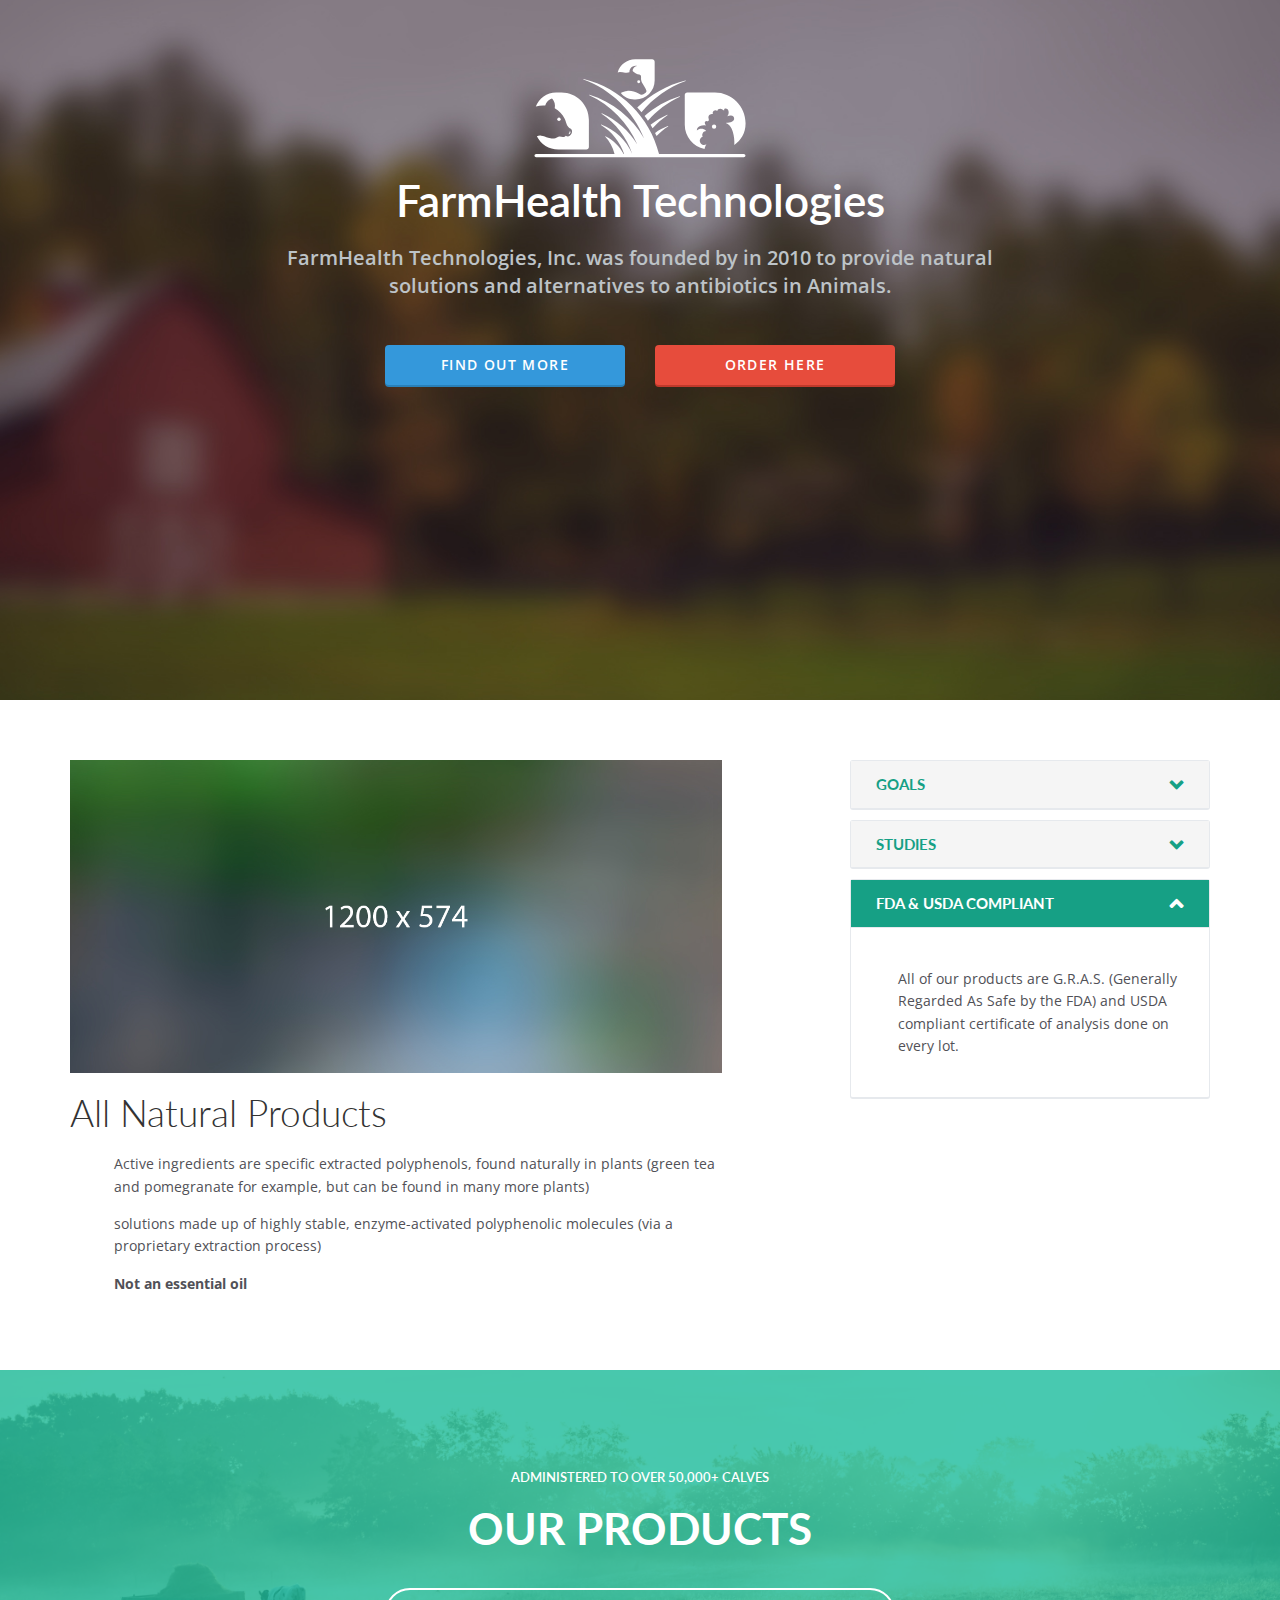
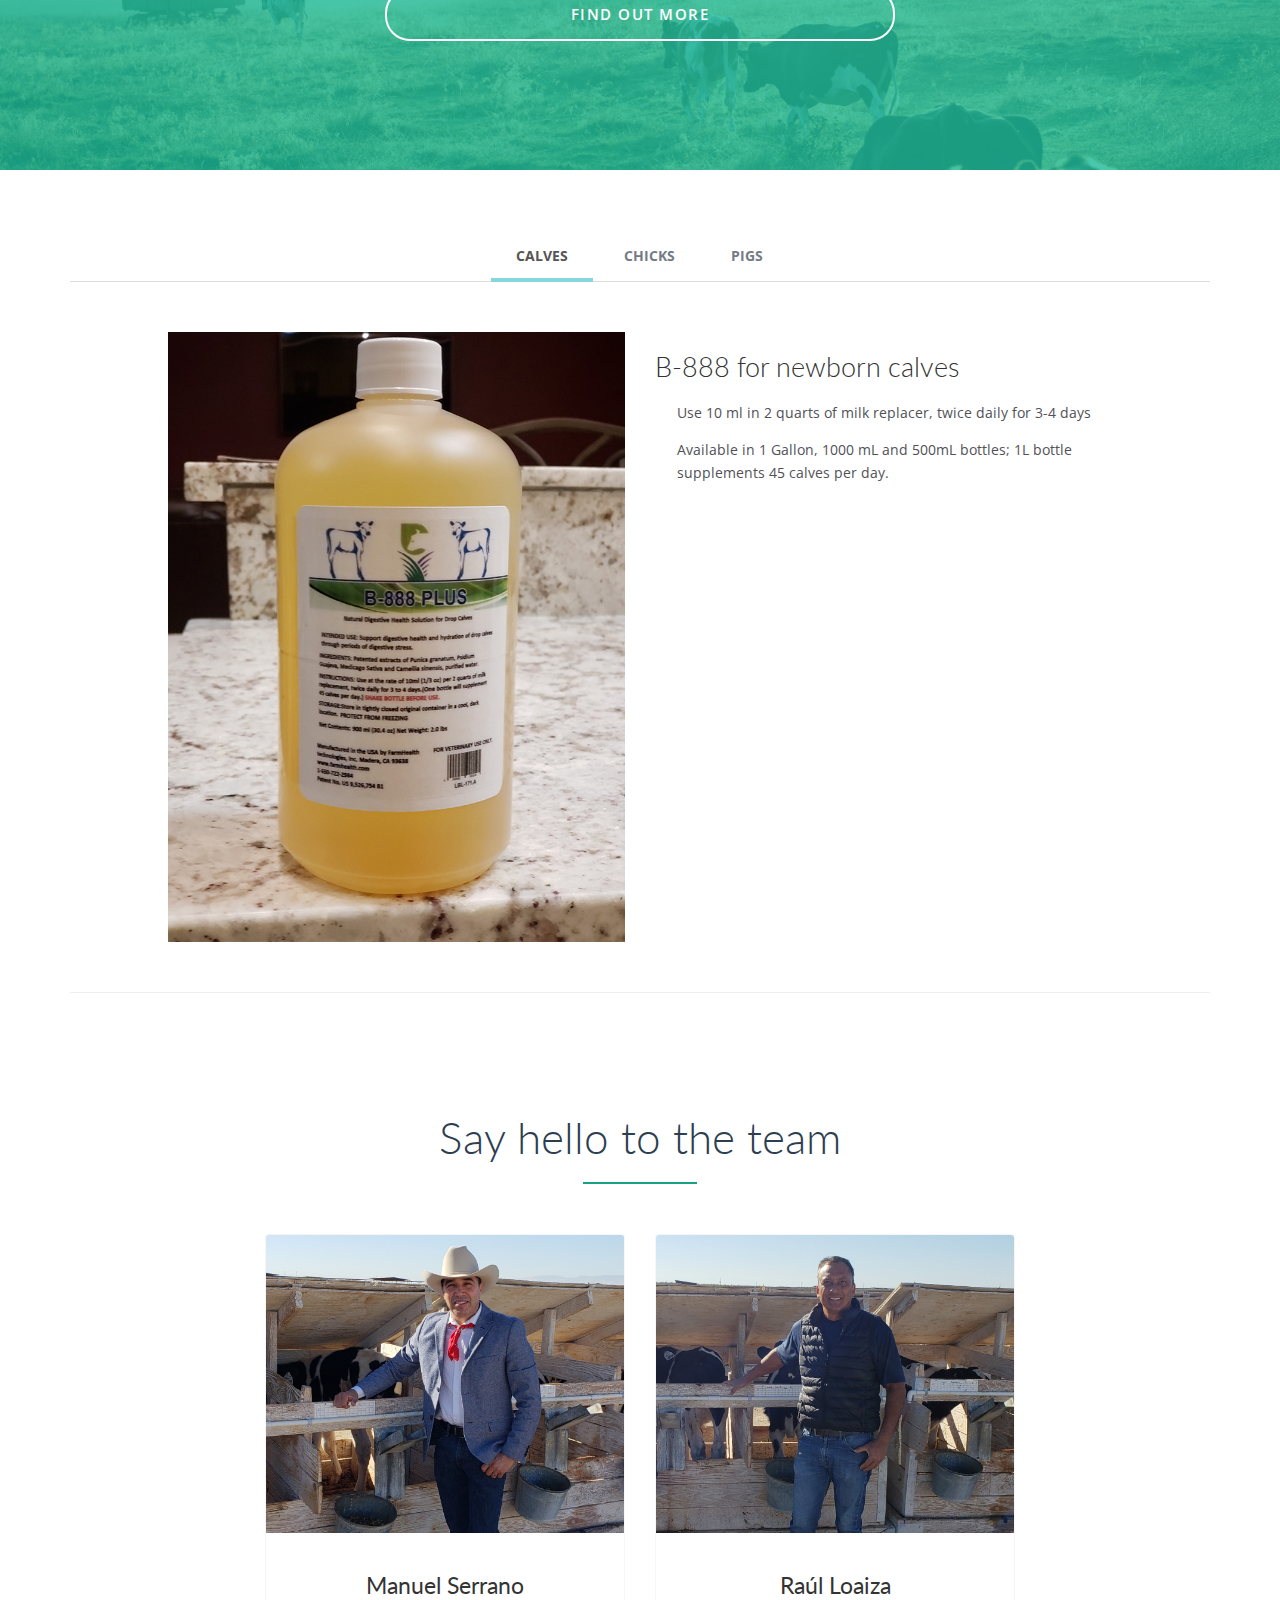
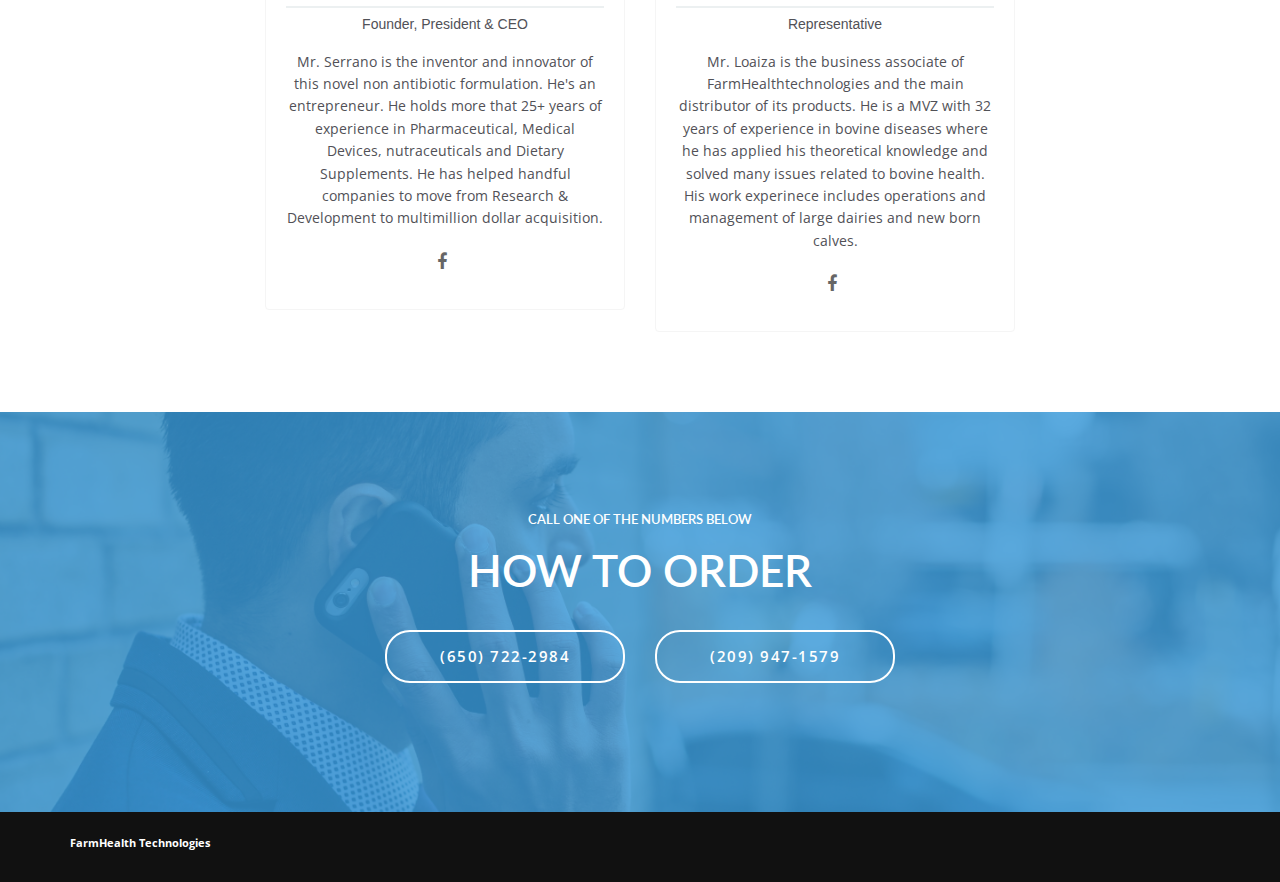
==== index.html @ fd17f6e8 "Website Upload" ====
<!DOCTYPE html>
<html lang="en" style="height:100%;" wp-site wp-site-is-master-page>
    <head>
        <meta charset="utf-8">
        <title>FarmHealth Technologies</title>
        <meta name="viewport" content="width=device-width, initial-scale=1.0">
        <meta name="keywords" content="pinegrow, blocks, bootstrap" />
        <meta name="description" content="My new website" />
        <link rel="shortcut icon" href="ico/favicon.png">
        <!-- Core CSS -->
        <link href="bootstrap/css/bootstrap.min.css" rel="stylesheet">
        <link href="css/font-awesome.min.css" rel="stylesheet">
        <link href="http://fonts.googleapis.com/css?family=Open+Sans:300italic,400italic,600italic,700italic,400,300,600,700" rel="stylesheet">
        <link href="http://fonts.googleapis.com/css?family=Lato:300,400,700,300italic,400italic,700italic" rel="stylesheet">
        <!-- Style Library -->
        <link href="css/style-library-1.css" rel="stylesheet">
        <link href="css/plugins.css" rel="stylesheet">
        <link href="css/blocks.css" rel="stylesheet">
        <link href="css/custom.css" rel="stylesheet">
        <!-- HTML5 shim, for IE6-8 support of HTML5 elements. All other JS at the end of file. -->
        <!--[if lt IE 9]>
      <script src="js/html5shiv.js"></script>
      <script src="js/respond.min.js"></script>
    <![endif]-->
    </head>
    <body data-spy="scroll" data-target="nav">
        <header id="header-3" class="soft-scroll header-3" wp-cz-section="blocks_header_3" wp-cz-section-title="Header 3">
            <!-- /.nav -->
            <section class="hero" wp-cz-control="blocks_header_3_bck" wp-cz-control-type="media" wp-cz-control-mime-type="image" wp-cz-control-section="blocks_header_3" wp-attachment-bck wp-attachment-bck-theme-mod="blocks_header_3_bck" wp-attachment-bck-size="large" wp-cz-control-label="Background image">
                <div class="container">
                    <div class="brand">
</div>
                    <div class="navicon">
                        <a id="nav-toggle" class="nav-slide-btn" href="#"></a>
                        <img src="images/brand/logo.svg" class="brand-img img-responsive" wp-attachment-image="" wp-attachment-image-theme-mod="blocks_header_3_logo" wp-attachment-image-size="large" wp-cz-control="blocks_header_3_logo" wp-cz-control-label="Logo" wp-cz-control-type="media" wp-cz-control-mime-type="image" wp-cz-control-section="blocks_header_3">
                    </div>
                    <div class="col-md-8 col-md-offset-2 text-center">
                        <div class="editContent">
                            <h1 wp-cz-control="blocks_header_3_title" wp-cz-control-label="Title" wp-cz-control-section="blocks_header_3" wp-cz-theme-mod="blocks_header_3_title">FarmHealth Technologies</h1>
                        </div>
                        <div class="editContent">
                            <p class="lead silver" wp-cz-control="blocks_header_3_text" wp-cz-control-label="Text" wp-cz-control-type="textarea" wp-cz-control-section="blocks_header_3" wp-cz-theme-mod="blocks_header_3_text">FarmHealth Technologies, Inc. was founded by in 2010 to provide natural solutions and alternatives to antibiotics in Animals.</p>
                        </div>
                    </div>
                    <div class="col-md-6 col-md-offset-3 text-center">
                        <div class="col-md-6">
                            <a href="#science" class="btn btn-info btn-block" wp-cz-control="blocks_header_3_button1_label" wp-cz-control-label="Button 1 Label" wp-cz-control-default="Find out more" wp-cz-control-section="blocks_header_3" wp-cz-theme-mod="blocks_header_3_button1_label" wp-cz-control-2="blocks_header_3_button1_url" wp-cz-control-label-2="Button 1 Link" wp-cz-control-section-2="blocks_header_3" wp-cz-theme-mod-attr="blocks_header_3_button1_url" wp-cz-theme-mod-attr-set-attr="href" wp-cz-theme-mod-attr-set="href">Find out more</a>
                        </div>
                        <div class="col-md-6">
                            <a href="#order" class="btn btn-danger btn-block" wp-cz-control="blocks_header_3_button2_label" wp-cz-control-label="Button 2 Label" wp-cz-control-default="Buy here" wp-cz-control-section="blocks_header_3" wp-cz-theme-mod="blocks_header_3_button2_label" wp-cz-control-2="blocks_header_3_button2_url" wp-cz-control-label-2="Button 2 Link" wp-cz-control-section-2="blocks_header_3" wp-cz-theme-mod-attr="blocks_header_3_button2_url" wp-cz-theme-mod-attr-set-attr="href" wp-cz-theme-mod-attr-set="href">order here</a>
                        </div>
                    </div>
                </div>
            </section>
        </header>
        <section id="science" class="content-block content-3-4" wp-cz-section="blocks_content_3_4" wp-cz-section-title="Content 3-4" wp-cz-control="blocks_content_3_4_source" wp-cz-control-label="Content source" wp-cz-control-type="custom" wp-cz-control-type-custom="WP_BlocksContentDropdown_Customize_Control" wp-cz-control-section="blocks_content_3_4">
            <div class="container">
                <div class="row">
                    <div class="col-md-7">
                        <img class="img-responsive" src="images/1200x574.jpg" wp-cz-control="blocks_content_3_4_image" wp-cz-control-label="Image" wp-cz-control-type="media" wp-cz-control-mime-type="image" wp-cz-control-section="blocks_content_3_4" wp-attachment-image="" wp-attachment-image-theme-mod="blocks_content_3_4_image">
                        <h2 wp-cz-control="blocks_content_3_4_title" wp-cz-control-label="Title" wp-cz-control-section="blocks_content_3_4" wp-cz-theme-mod="blocks_content_3_4_title">All Natural Products</h2>
                        <p wp-cz-control="blocks_content_3_4_text" wp-cz-control-label="Text" wp-cz-control-section="blocks_content_3_4" wp-cz-theme-mod="blocks_content_3_4_text"><ul>
                                <li>
                                    <p><ul>
                                            <li>
                                                <p>Active ingredients are specific extracted polyphenols, found naturally in plants (green tea and pomegranate for example, but can be found in many more plants)</p>
                                            </li>
                                            <li>
                                                <p>solutions made up of highly stable, enzyme-activated polyphenolic molecules (via a proprietary extraction process)</p>
                                            </li>
                                            <li>
                                                <p><b>Not an essential oil</b></p>
                                            </li>
                                        </ul></p>
                                </li>
                            </ul></p>
                    </div>
                    <div class="col-md-4 col-md-offset-1">
                        <div class="panel-group" wp-loop="blocks" wp-loop-post_parent="get_theme_mod('blocks_content_3_4_source')" wp-loop-post-type-custom="blocks_content" wp-loop-post-status="publish" wp-loop-nopaging="true" wp-loop-order="ASC" wp-loop-orderby="menu_order" wp-loop-show-items="9999">
                            <div class="panel panel-default" wp-loop-item="">
                                <div class="panel-heading">
                                    <h4 class="panel-title"><a class="panel-toggle collapsed" data-toggle="collapse" data-parent=".panel-group" href="#content1" wp-call-function="'#panel-'.get_the_ID()" wp-call-function-echo="true" wp-call-function-set="attr" wp-call-function-set-attr="href" wp-call-function-2="if($blocks_item_number > 1) echo 'collapsed';" wp-call-function-2-set="attr" wp-call-function-2-set-attr="class" wp-call-function-2-set-attr-append="true"><span wp-the-title="">GOALS</span></a></h4>
                                </div>
                                <!-- /.panel-heading -->
                                <div id="content1" class="panel-collapse collapse" wp-the-id="panel" wp-call-function="if($blocks_item_number == 1) echo 'in';" wp-call-function-set="attr" wp-call-function-set-attr="class" wp-call-function-set-attr-append="true" wp-remove-class="in" style="height: 0px;">
                                    <div class="panel-body">
                                        <p wp-the-content="">One of the goals was a way to address water-borne disease and diarrhea, one of the largest  unmet health needs in the developing world.</p>
                                    </div>
                                    <!-- /.panel-body -->
                                </div>
                                <!-- /.content -->
                            </div>
                            <div class="panel panel-default" wp-loop-skip="">
                                <div class="panel-heading">
                                    <h4 class="panel-title"><a class="panel-toggle collapsed" data-toggle="collapse" data-parent=".panel-group" href="#content2"><span>STUDIES</span></a></h4>
                                </div>
                                <!-- /.panel-heading -->
                                <div id="content2" class="panel-collapse collapse" style="height: 0px;">
                                    <div class="panel-body">
                                        <p>Pre-clinical animal observations  showed  improved weight gain and dramatic reduction in diarrhea mortalities in commercial pig and calves farms. This led to the company’s first products; antibiotic alternatives for the commercial livestock market.</p>
                                    </div>
                                    <!-- /.panel-body -->
                                </div>
                                <!-- /.content -->
                            </div>
                            <div class="panel panel-default" wp-loop-skip="">
                                <div class="panel-heading">
                                    <h4 class="panel-title"><a class="panel-toggle" data-toggle="collapse" data-parent=".panel-group" href="#content3"><span>FDA &amp; USDA Compliant</span></a></h4>
                                </div>
                                <!-- /.panel-heading -->
                                <div id="content3" class="panel-collapse in" style="height: auto;">
                                    <div class="panel-body">
                                        <ul>
                                            <li>
                                                <p>All of our products are G.R.A.S. (Generally Regarded As Safe by the FDA) and USDA compliant certificate of analysis done on every lot.</p>
                                            </li>
                                        </ul>
                                    </div>
                                    <!-- /.panel-body -->
                                </div>
                                <!-- /.content -->
                            </div>
                        </div>
                        <!-- /.accordion -->
                    </div>
                    <!-- /.column -->
                </div>
                <!-- /.row -->
            </div>
            <!-- /.container -->
        </section>
        <section id="our_products" class="content-block-nopad content-3-1" wp-cz-section="blocks_content_3_1" wp-cz-section-title="Content 3-1" wp-cz-control="blocks_content_3_1_bck" wp-cz-control-label="Background_image" wp-cz-control-type="media" wp-cz-control-mime-type="image" wp-cz-control-section="blocks_content_3_1" wp-attachment-bck wp-attachment-bck-theme-mod="blocks_content_3_1_bck">
            <div class="overlay overlay-aqua">
                <div class="container text-center">
                    <h2 wp-cz-control="blocks_content_3_1_tagline" wp-cz-control-label="Tagline" wp-cz-control-type="textarea" wp-cz-control-section="blocks_content_3_1" wp-cz-theme-mod="blocks_content_3_1_tagline">administered to over 50,000+ calves</h2>
                    <h1 wp-cz-control="blocks_content_3_1_title" wp-cz-control-label="Title" wp-cz-control-section="blocks_content_3_1" wp-cz-control-type="textarea" wp-cz-theme-mod="blocks_content_3_1_title"><b>OUR PRODUCTS</b></h1>
                    <div class="col-md-6 col-md-offset-3 text-center">
                        <div class="col-md-12">
                            <a href="#products" class="btn btn-block btn-outline btn-outline-lg outline-light" wp-cz-control="blocks_content_3_1_button2_label" wp-cz-control-label="Button 2 Label" wp-cz-control-section="blocks_content_3_1" wp-cz-theme-mod="blocks_content_3_1_button2_label" wp-cz-control-2="blocks_content_3_1_button2_link" wp-cz-control-label-2="Button 2 Link" wp-cz-control-section-2="blocks_content_3_1" wp-cz-theme-mod-attr="blocks_content_3_1_button2_link" wp-cz-theme-mod-attr-set-attr="href">Find out more</a>
                        </div>
                    </div>
                </div>
                <!-- /.container -->
            </div>
        </section>
        <section class="content-block content-1-8" wp-cz-section="blocks_content_1_8" wp-cz-section-title="Content 1-8" wp-cz-control="blocks_content_1_8_source" wp-cz-control-label="Content source" wp-cz-control-type="custom" wp-cz-control-type-custom="WP_BlocksContentDropdown_Customize_Control" wp-cz-control-section="blocks_content_1_8" id="products">
            <div class="container">
                <ul class="nav nav-tabs text-center" role="tablist" id="myTab">
                    <li class="active" wp-loop="tabs" wp-loop-show-empty-text="false" wp-loop-first-classes="active" wp-loop-post_parent="get_theme_mod('blocks_content_1_8_source')" wp-loop-post-type-custom="blocks_content" wp-loop-post-status="publish" wp-loop-nopaging="true" wp-loop-order="ASC" wp-loop-orderby="menu_order">
                        <a href="#tab1" role="tab" data-toggle="tab">CALVES</a>
                    </li>
                    <li wp-loop-skip="">
                        <a href="#tab2" role="tab" data-toggle="tab">CHICKS</a>
                    </li>
                    <li wp-loop-skip="">
                        <a href="#tab3" role="tab" data-toggle="tab">PIGS</a>
                    </li>
                </ul>

                <div class="tab-content">
                    <div class="tab-pane fade in active" id="tab1" wp-loop="tabs" wp-loop-show-empty-text="false" wp-loop-first-classes="in active" wp-loop-post_parent="get_theme_mod('blocks_content_1_8_source')" wp-loop-post-type-custom="blocks_content" wp-loop-post-status="publish" wp-loop-nopaging="true" wp-call-function="'tab_'.$tabs_item_number" wp-call-function-echo="true" wp-call-function-set="attr" wp-call-function-set-attr="id" wp-loop-order="ASC" wp-loop-orderby="menu_order">
                        <div class="row">
                            <div class="col-md-5 col-md-offset-1 col-sm-6">
                                <img class="img-responsive" src="images/b-888.jpg" wp-the-post-thumbnail="large">
                            </div>
                            <!-- /.col -->
                            <div class="col-md-5 col-sm-6">
                                <h3 wp-the-title="">B-888 for newborn calves</h3>
                                <p wp-the-content=""></p>
                                <ul>
                                    <li>
                                        <p>Use 10 ml in 2 quarts of milk replacer, twice daily for 3-4 days</p>
                                    </li>
                                    <li>
                                        <p>Available in 1 Gallon, 1000 mL and 500mL bottles; 1L bottle supplements 45 calves per day.</p>
                                    </li>
                                </ul>
                                <p></p>
                            </div>
                            <!-- /.col -->
                        </div>
                        <!-- /.row -->
                    </div>
                    <!-- /#tab1 -->
                    <div class="tab-pane fade" id="tab2" wp-loop-skip="">
                      <div class="row">
                          <div class="col-md-5 col-md-offset-1 col-sm-6">
                              <img class="img-responsive" src="images/c-333.jpg" wp-the-post-thumbnail="large">
                          </div>
                          <!-- /.col -->
                          <div class="col-md-5 col-sm-6">
                              <h3 wp-the-title="">C-333 for Chicks</h3>
                              <p wp-the-content=""></p>
                              <ul>
                                  <li>
                                      <p>Instruction's go here</p>
                                  </li>
                                  <li>
                                      <p>Avaliability here</p>
                                  </li>
                              </ul>
                              <p></p>
                          </div>
                          <!-- /.col -->
                      </div>
                        <!-- /.row -->
                    </div>
                    <!-- /#tab2 -->
                    <div class="tab-pane fade" id="tab3" wp-loop-skip="">
                      <div class="row">
                          <div class="col-md-5 col-md-offset-1 col-sm-6">
                                <img class="img-responsive" src="images/g-2000.jpg" wp-the-post-thumbnail="large">
                          </div>
                          <!-- /.col -->
                          <div class="col-md-5 col-sm-6">
                              <h3 wp-the-title="">G-2000 for piglets</h3>
                              <p wp-the-content=""></p>
                              <ul>
                                  <li>
                                      <p>Instructions for use.</p>
                                  </li>
                                  <li>
                                      <p>Avaliability goes here.</p>
                                  </li>
                              </ul>
                              <p></p>
                          </div>
                          <!-- /.col -->
                      </div>
                        <!-- /.row -->
                    </div>
                    <!-- /#tab3 -->
                </div>

                <!-- /.tab-content -->
            </div>
            <!-- /.container -->
        </section>
        <section class="content-block team-1 team-1-1" wp-cz-section="blocks_team_1_1" wp-cz-section-title="Team 1-1" wp-cz-control="blocks_team_1_1_source" wp-cz-control-label="Content source" wp-cz-control-type="custom" wp-cz-control-type-custom="WP_BlocksContentDropdown_Customize_Control" wp-cz-control-section="blocks_team_1_1">
            <div class="container">
                <div class="underlined-title">
                    <h1 wp-cz-control="blocks_team_1_1_title" wp-cz-control-label="Title" wp-cz-control-section="blocks_team_1_1" wp-cz-theme-mod="blocks_team_1_1_title" wp-cz-control-type="textarea">Say hello to the team</h1>
                    <hr>
                </div>
                <div class="row text-center">
                    <!-- /.team-member-wrap -->
                    <div class="team-member-wrap col-md-2 col-sm-2" wp-loop-skip> </div>
                    <div class="team-member-wrap col-md-4 col-sm-4" wp-loop-skip>
                        <div class="team-member">
                            <img src="images/c302b83f-4481-4156-8cf1-1273458cc56f.jpg" class="img-responsive" alt="Member Image">
                            <div class="team-details">
                                <h4 class="member-name">Manuel Serrano</h4>
                                <p class="position">Founder, President &amp; CEO</p>
                                <p>Mr. Serrano is the inventor and  innovator of this novel non antibiotic formulation. He's an entrepreneur. He holds more that 25+ years of experience in Pharmaceutical, Medical Devices, nutraceuticals and Dietary Supplements. He has helped handful companies to move from Research &amp; Development to multimillion  dollar acquisition.</p>
                                <ul class="social social-dark">
                                    <li>
                                        <a href="#"><i class="fa fa-2x fa-facebook"></i></a>
                                    </li>
                                </ul>
                                <!-- /.social -->
                            </div>
                        </div>
                    </div>
                    <div class="team-member-wrap col-md-4 col-sm-4" wp-loop-skip>
                        <div class="team-member">
                            <img src="images/de84aa4f-8a27-470a-b9fb-d68ac1866373.jpg" class="img-responsive" alt="Member Image">
                            <div class="team-details">
                                <h4 class="member-name">Raúl Loaiza</h4>
                                <p class="position">Representative</p>
                                <p>Mr.  Loaiza is the business associate of FarmHealthtechnologies and the main distributor of its products. He is a MVZ with 32 years of experience in bovine diseases where he has applied his theoretical knowledge and solved many issues related to bovine health. His work experinece includes operations and management of large dairies and new born calves.</p>
                                <ul class="social social-dark">
                                    <li>
                                        <a href="#"><i class="fa fa-2x fa-facebook"></i></a>
                                    </li>
                                </ul>
                                <!-- /.social -->
                            </div>
                        </div>
                    </div>
                    <div class="team-member-wrap col-md-2 col-sm-2" wp-loop-skip> </div>
                </div>
                <!-- /.team-member-wrap -->
            </div>
            <!-- /.container -->
        </section>
        <section id="order" class="content-block-nopad content-3-3" wp-cz-section="blocks_content_3_3" wp-cz-section-title="Content 3-3" wp-cz-control="blocks_content_3_3_bck" wp-cz-control-label="Background image" wp-cz-control-type="media" wp-cz-control-mime-type="image" wp-cz-control-section="blocks_content_3_3" wp-attachment-bck wp-attachment-bck-theme-mod="blocks_content_3_3_bck">
            <div class="overlay overlay-blue">
                <div class="container text-center">
                    <h2 wp-cz-control="blocks_content_3_3_tagline" wp-cz-control-label="Tagline" wp-cz-control-type="textarea" wp-cz-control-section="blocks_content_3_3" wp-cz-theme-mod="blocks_content_3_3_tagline">call one of the numbers below</h2>
                    <h1 wp-cz-control="blocks_content_3_3_title" wp-cz-control-label="Title" wp-cz-control-section="blocks_content_3_3" wp-cz-control-type="textarea" wp-cz-theme-mod="blocks_content_3_3_title">how to order</h1>
                    <div class="col-md-6 col-md-offset-3 text-center">
                        <div class="col-md-6">
                            <a href="tel:+16507222984" class="btn btn-block btn-outline btn-outline-lg outline-light" wp-cz-control="blocks_content_3_3_button1_label" wp-cz-control-label="Button 1 Label" wp-cz-control-section="blocks_content_3_3" wp-cz-theme-mod="blocks_content_3_3_button1_label" wp-cz-control-2="blocks_content_3_3_button1_link" wp-cz-control-label-2="Button 1 Link" wp-cz-control-section-2="blocks_content_3_3" wp-cz-theme-mod-attr="blocks_content_3_3_button1_link" wp-cz-theme-mod-attr-set-attr="href">(650) 722-2984</a>
                        </div>
                        <div class="col-md-6">
                            <a href="tel:+12099471779" class="btn btn-block btn-outline btn-outline-lg outline-light" wp-cz-control="blocks_content_3_3_button2_label" wp-cz-control-label="Button 2 Label" wp-cz-control-section="blocks_content_3_3" wp-cz-theme-mod="blocks_content_3_3_button2_label" wp-cz-control-2="blocks_content_3_3_button2_link" wp-cz-control-label-2="Button 2 Link" wp-cz-control-section-2="blocks_content_3_3" wp-cz-theme-mod-attr="blocks_content_3_3_button2_link" wp-cz-theme-mod-attr-set-attr="href">(209) 947-1579</a>
                        </div>
                    </div>
                </div>
                <!-- /.container -->
            </div>
        </section>
        <div class="copyright-bar bg-black" wp-cz-section="blocks_copyright_1" wp-cz-section-title="Copyright 1" id="footer">
            <div class="container">
                <p class="pull-left small" wp-cz-control="blocks_copyright_1_text_left" wp-cz-control-label="Left Text" wp-cz-control-type="textarea" wp-cz-control-section="blocks_copyright_1" wp-cz-theme-mod="blocks_copyright_1_text_left" wp-cz-theme-mod-check="true">FarmHealth Technologies</p>
            </div>
        </div>
        <script type="text/javascript" src="js/jquery-1.11.1.min.js"></script>
        <script type="text/javascript" src="js/bootstrap.min.js"></script>
        <script type="text/javascript" src="js/plugins.js"></script>
        <script src="https://maps.google.com/maps/api/js?sensor=true"></script>
        <script type="text/javascript" src="js/bskit-scripts.js"></script>
    </body>
</html>
---- css/style-library-1.css ----
/*
Template Name: Bootstrap Starter Kit - Style Library 1
Description: Business Startup & Prototyping HTML Framework
Author: Theme Spirit
Author URI: http://www.creativemarket.com/theme_spirit

Version: 1.0

*/
/*	PATTERN LIBRARY STYLES
/*----------------------------------------------------*/
body {
    font-family: "Open Sans", Helvetica, Arial, sans-serif;
    color: #333333;
    background: #ffffff;
    overflow-x: hidden;

    /*text-rendering: optimizeLegibility;*/
    -webkit-font-smoothing: antialiased;
    -moz-osx-font-smoothing: grayscale;
}

/* BACKGROUND COLORS */
.bg-transparent {
    background-color: transparent !important;
}

.bg-black {
    background-color: #111111 !important;
}

.bg-white {
    background-color: #FFFFFF !important;
}

.bg-offwhite {
    background-color: #F5F5F5 !important;
}

.bg-clouds {
    background-color: #ECF0F1 !important;
}

.bg-silver {
    background-color: #BDC3C7 !important;
}

.bg-concrete {
    background-color: #95A5A6 !important;
}

.bg-asbestos {
    background-color: #7F8C8d !important;
}

.bg-tan {
    background-color: #D1DBBD !important;
}

.bg-pewter {
    background-color: #91AA9D !important;
}

.bg-moonlight {
    background-color: #3E606F !important;
}

.bg-deepocean {
    background-color: #193441 !important;
}

.bg-turquoise {
    background-color: #1ABC9C !important;
}

.bg-aqua {
    background-color: #16A085 !important;
}

.bg-sunflower {
    background-color: #F1C40F !important;
}

.bg-orange {
    background-color: #F39C12 !important;
}

.bg-sienna {
    background-color: #BF4E19 !important;
}

.bg-milanored {
    background-color: #AC1C00 !important;
}

.bg-river {
    background-color: #3498DB !important;
}

.bg-marina {
    background-color: #2980B9 !important;
}

.bg-deco {
    background-color: #C9D787 !important;
}

.bg-crete {
    background-color: #7D8A2E !important;
}

.bg-guardsman {
    background-color: #D90000 !important;
}

.bg-pomegranate {
    background-color: #C0392B !important;
}

.bg-finn {
    background-color: #723147 !important;
}

.bg-tamarind {
    background-color: #31152B !important;
}

.bg-transparent-hover:hover {
    background-color: transparent !important;
}

.bg-black-hover:hover {
    background-color: #111111 !important;
}

.bg-white-hover:hover {
    background-color: #FFFFFF !important;
}

.bg-offwhite-hover:hover {
    background-color: #F5F5F5 !important;
}

.bg-clouds-hover:hover {
    background-color: #ECF0F1 !important;
}

.bg-silver-hover:hover {
    background-color: #BDC3C7 !important;
}

.bg-concrete-hover:hover {
    background-color: #95A5A6 !important;
}

.bg-asbestos-hover:hover {
    background-color: #7F8C8d !important;
}

.bg-tan-hover:hover {
    background-color: #D1DBBD !important;
}

.bg-pewter-hover:hover {
    background-color: #91AA9D !important;
}

.bg-moonlight-hover:hover {
    background-color: #3E606F !important;
}

.bg-deepocean-hover:hover {
    background-color: #193441 !important;
}

.bg-turquoise-hover:hover {
    background-color: #1ABC9C !important;
}

.bg-aqua-hover:hover {
    background-color: #16A085 !important;
}

.bg-sunflower-hover:hover {
    background-color: #F1C40F !important;
}

.bg-orange-hover:hover {
    background-color: #F39C12 !important;
}

.bg-sienna-hover:hover {
    background-color: #BF4E19 !important;
}

.bg-milanored-hover:hover {
    background-color: #AC1C00 !important;
}

.bg-river-hover:hover {
    background-color: #3498DB !important;
}

.bg-marina-hover:hover {
    background-color: #2980B9 !important;
}

.bg-deco-hover:hover {
    background-color: #C9D787 !important;
}

.bg-crete-hover:hover {
    background-color: #7D8A2E !important;
}

.bg-guardsman-hover:hover {
    background-color: #D90000 !important;
}

.bg-pomegranate-hover:hover {
    background-color: #C0392B !important;
}

.bg-finn-hover:hover {
    background-color: #723147 !important;
}

.bg-tamarind-hover:hover {
    background-color: #31152B !important;
}

/* BG COVER - MTCH */
.bg-image-cover {
    background-repeat: no-repeat;
    background-size: cover;
    background-position: center center;
}

/* COLORS - MTCH added !important */
.black {
    color: #111111 !important;
}

.white {
    color: #FFFFFF !important;
}

.offwhite {
    color: #F5F5F5 !important;
}

.clouds {
    color: #ECF0F1 !important;
}

.silver {
    color: #BDC3C7 !important;
}

.concrete {
    color: #95A5A6 !important;
}

.asbestos {
    color: #7F8C8d !important;
}

.tan {
    color: #D1DBBD !important;
}

.pewter {
    color: #91AA9D !important;
}

.moonlight {
    color: #3E606F !important;
}

.deepocean {
    color: #193441 !important;
}

.turquoise {
    color: #1ABC9C !important;
}

.aqua {
    color: #16A085 !important;
}

.sunflower {
    color: #F1C40F !important;
}

.orange {
    color: #F39C12 !important;
}

.sienna {
    color: #BF4E19 !important;
}

.milanored {
    color: #AC1C00 !important;
}

.river {
    color: #3498DB !important;
}

.marina {
    color: #2980B9 !important;
}

.deco {
    color: #C9D787 !important;
}

.crete {
    color: #7D8A2E !important;
}

.guardsman {
    color: #D90000 !important;
}

.pomegranate {
    color: #C0392B !important;
}

.finn {
    color: #723147 !important;
}

.tamarind {
    color: #31152B !important;
}

.black-hover:hover {
    color: #111111 !important;
}

.white-hover:hover {
    color: #FFFFFF !important;
}

.offwhite-hover:hover {
    color: #F5F5F5 !important;
}

.clouds-hover:hover {
    color: #ECF0F1 !important;
}

.silver-hover:hover {
    color: #BDC3C7 !important;
}

.concrete-hover:hover {
    color: #95A5A6 !important;
}

.asbestos-hover:hover {
    color: #7F8C8d !important;
}

.tan-hover:hover {
    color: #D1DBBD !important;
}

.pewter-hover:hover {
    color: #91AA9D !important;
}

.moonlight-hover:hover {
    color: #3E606F !important;
}

.deepocean-hover:hover {
    color: #193441 !important;
}

.turquoise-hover:hover {
    color: #1ABC9C !important;
}

.aqua-hover:hover {
    color: #16A085 !important;
}

.sunflower-hover:hover {
    color: #F1C40F !important;
}

.orange-hover:hover {
    color: #F39C12 !important;
}

.sienna-hover:hover {
    color: #BF4E19 !important;
}

.milanored-hover:hover {
    color: #AC1C00 !important;
}

.river-hover:hover {
    color: #3498DB !important;
}

.marina-hover:hover {
    color: #2980B9 !important;
}

.deco-hover:hover {
    color: #C9D787 !important;
}

.crete-hover:hover {
    color: #7D8A2E !important;
}

.guardsman-hover:hover {
    color: #D90000 !important;
}

.pomegranate-hover:hover {
    color: #C0392B !important;
}

.finn-hover:hover {
    color: #723147 !important;
}

.tamarind-hover:hover {
    color: #31152B !important;
}

.no-shadow {
    box-shadow: none !important;
    -moz-box-shadow: none !important;
    -webkit-box-shadow: none !important;
    -ms-box-shadow: none !important;
}

/* PADDING, MARGIN & ALIGNMENT */
.pad0 {
    padding-top: 0px !important;
}

.pad5 {
    padding-top: 5px !important;
}

.pad10 {
    padding-top: 10px !important;
}

.pad15 {
    padding-top: 15px !important;
}

.pad20 {
    padding-top: 20px !important;
}

.pad25 {
    padding-top: 25px !important;
}

.pad30 {
    padding-top: 30px !important;
}

.pad45 {
    padding-top: 45px !important;
}

.pad60 {
    padding-top: 60px !important;
}

.pad90 {
    padding-top: 90px !important;
}

.pad-bottom0 {
    padding-bottom: 0px !important;
}

.pad-bottom5 {
    padding-bottom: 5px !important;
}

.pad-bottom10 {
    padding-bottom: 10px !important;
}

.pad-bottom15 {
    padding-bottom: 15px !important;
}

.pad-bottom20 {
    padding-bottom: 20px !important;
}

.pad-bottom25 {
    padding-bottom: 25px !important;
}

.pad-bottom30 {
    padding-bottom: 30px !important;
}

.pad-bottom45 {
    padding-bottom: 45px !important;
}

.pad-bottom60 {
    padding-bottom: 60px !important;
}

.pad-bottom90 {
    padding-bottom: 90px !important;
}

.margin-bottom0 {
    margin-bottom: 0px !important;
}

.margin-bottom5 {
    margin-bottom: 5px !important;
}

.margin-bottom10 {
    margin-bottom: 10px !important;
}

.margin-bottom15 {
    margin-bottom: 15px !important;
}

.margin-bottom20 {
    margin-bottom: 20px !important;
}

.margin-bottom25 {
    margin-bottom: 25px !important;
}

.margin-bottom30 {
    margin-bottom: 30px !important;
}

.margin-bottom45 {
    margin-bottom: 45px !important;
}

.margin-bottom60 {
    margin-bottom: 60px !important;
}

.margin-bottom90 {
    margin-bottom: 90px !important;
}

.margin-top0 {
    margin-top: 0px !important;
}

.margin-top5 {
    margin-top: 5px !important;
}

.margin-top10 {
    margin-top: 10px !important;
}

.margin-top15 {
    margin-top: 15px !important;
}

.margin-top20 {
    margin-top: 20px !important;
}

.margin-top25 {
    margin-top: 25px !important;
}

.margin-top30 {
    margin-top: 30px !important;
}

.margin-top45 {
    margin-top: 45px !important;
}

.margin-top60 {
    margin-top: 60px !important;
}

.margin-top90 {
    margin-top: 90px !important;
}

.min-height-100px {
    min-height: 100px !important;
}

.min-height-200px {
    min-height: 200px !important;
}

.min-height-300px {
    min-height: 300px !important;
}

.min-height-400px {
    min-height: 400px !important;
}

.min-height-500px {
    min-height: 500px !important;
}

.min-height-600px {
    min-height: 600px !important;
}

.min-height-700px {
    min-height: 700px !important;
}

.min-height-800px {
    min-height: 800px !important;
}

@media only screen and (max-width : 767px){
    .min-height-xs-100px {
        min-height: 100px !important;
    }

    .min-height-xs-200px {
        min-height: 200px !important;
    }

    .min-height-xs-300px {
        min-height: 300px !important;
    }

    .min-height-xs-400px {
        min-height: 400px !important;
    }

    .min-height-xs-500px {
        min-height: 500px !important;
    }

    .min-height-xs-600px {
        min-height: 600px !important;
    }

    .min-height-xs-700px {
        min-height: 700px !important;
    }

    .min-height-xs-800px {
        min-height: 800px !important;
    }
}

.marg-bottom5 {
    margin-bottom: 5px !important;
}

.marg-left5 {
    margin-left: 5px !important;
}

.marg-right5 {
    margin-right: 5px !important;
}

.but_marg {
    margin-left: 3px !important;
}

.v-center {
    display: inline-block;
    vertical-align: middle;
    float: none;
}

/** TYPOGRAPHY **/
h1,
h2,
h3,
h4,
h5,
h6,
.h1,
.h2,
.h3,
.h4,
.h5,
.h6 {
    font-family: 'Lato', Helvetica, Arial, sans-serif;
    line-height: 1.1;
}

h1 small,
h2 small,
h3 small,
h4 small,
h5 small,
h6 small,
.h1 small,
.h2 small,
.h3 small,
.h4 small,
.h5 small,
.h6 small {
    color: #e5e5e5;
}

h1,
h2,
h3 {
    margin-bottom: 20px;
    font-weight: 300;
}

h4,
h5,
h6 {
    margin-bottom: 15px;
    font-weight: 400;
}

h1,
.h1 {
    font-size: 44px;
}

h2,
.h2 {
    font-size: 37px;
}

h3,
.h3 {
    font-size: 27px;
}

h4,
.h4 {
    font-size: 23px;
}

h5,
.h5 {
    font-size: 18px;
}

h6,
.h6 {
    font-size: 16px;
}

p {
    /*font-family: "Open Sans", Helvetica, Arial, sans-serif;*/
    font-size: 14px;
    line-height: 1.6;
    margin: 15px 0;
    color: #515157;
}

.lead {
    margin-bottom: 30px;
    font-size: 20px;
    line-height: 1.4;
    font-weight: 300;
}

small,
.small {
    font-size: 80%;
    line-height: 2;
}

em {
    color: #ff6600;
}

/* LINKS */
a {
    color: #1abc9c;
}

a:hover {
    color: #16a085;
    text-decoration: none;
    -moz-transition: all 0.3s ease;
    -webkit-transition: all 0.3s ease;
    -o-transition: all 0.3s ease;
    transition: all 0.3s ease;
}

/* LISTS */
ol {
    position: relative;
    padding-left: 22px;
}

ul {
    list-style: none;
    position: relative;
    padding-left: 22px;
}

ul li,
ol li {
    /*font-family: "Open Sans", Helvetica, Arial, sans-serif;*/
    font-size: 14px;
    color: #515157;
    margin-bottom: 5px;
}

ul.circle li:before {
    font-family: 'fontawesome';
    content: '\f10c';
    font-size: 12px;
    color: #16a085;
    padding-top: 2px;
    margin-left: -20px;
    position: absolute;
}

/* TITLES */
.underlined-title {
    text-align: center;
    padding-bottom: 30px;
}

.underlined-title h1 {
    color: #2c3e50;
    margin: 0;
}

.underlined-title h2 {
    font-size: 20px;
    text-transform: uppercase;
    font-weight: 700;
    color: #95a5a6;
}

.underlined-title hr {
    width: 10%;
    border-width: 2px;
    border-color: #16a085;
}

/* IMAGES */
img {
}

/*===================================================================================*/
/*	BUTTONS
/*===================================================================================*/
.btn {
    color: #FFF;
    padding: 10px 20px;
    margin: 15px 0;

    /*font-family: "Open Sans", Helvetica, Arial, sans-serif;*/
    font-size: 14px;
    font-weight: 600;
    letter-spacing: 0.1em;
    text-shadow: none;
    border: none;
    text-transform: uppercase;
    border-radius: 4px;
    -webkit-border-radius: 4px;
    -moz-border-radius: 4px;
}

.modal-footer .btn+.btn {
    margin-bottom: 15px;
}

.btn-sm {
    padding: 7px 13px;
    font-size: 12px;
}

.btn-lg {
    padding: 16px 26px;
    font-size: 16px;
}

.btn-xl {
    padding: 18px 30px;
    font-size: 24px;
    -webkit-border-radius: 6px;
    border-radius: 6px;
}

h1 .btn,
h2 .btn,
h3 .btn,
h4 .btn,
p .btn {
    margin-left: 15px;
}

/* Button DISABLED */
.disabled a {
    cursor: not-allowed;
}

/* Button DEFAULT */
.btn.btn-default {
    background: #ecf0f1;
    box-shadow: 0 2px #bdc3c7;
    color: #999;
}

.btn.btn-default:hover {
    background: #bdc3c7;
}

/* Button PRIMARY */
.btn.btn-primary {
    background: #1abc9c;
    box-shadow: 0 2px #16a085;
}

.btn.btn-primary:hover {
    background: #16a085;
}

/* Button WARNING */
.btn.btn-warning {
    background: #f1c40f;
    box-shadow: 0 2px #f39c12;
}

.btn.btn-warning:hover {
    background: #f39c12;
}

/* Button DANGER */
.btn.btn-danger {
    background: #e74c3c;
    box-shadow: 0 2px #c0392b;
}

.btn.btn-danger:hover {
    background: #c0392b;
}

/* Button SUCCESS */
.btn.btn-success {
    background: #2ecc71;
    box-shadow: 0 2px #27ae60;
}

.btn.btn-success:hover {
    background: #27ae60;
}

/* Button DARK */
.btn.btn-dark {
    background: #34495e;
    box-shadow: 0 2px #2c3e50;
    color: #ffffff;
}

.btn.btn-dark:hover {
    background: #2c3e50;
}

/* Button INFO */
.btn.btn-info {
    background: #3498db;
    box-shadow: 0 2px #2980b9;
}

.btn.btn-info:hover {
    background: #2980b9;
}

/* Outline Buttons */
.btn-outline {
    color: #FFF;
    padding: 12px 20px;
    margin: 15px 0;

    /*font-family: "Open Sans", Helvetica, Arial, sans-serif;*/
    font-weight: 600;
    font-size: 14px;
    text-align: center;
    letter-spacing: 0.1em;
    text-shadow: none;
    border: none;
    text-transform: uppercase;
    border-radius: 25px;
    -webkit-border-radius: 25px;
    -moz-border-radius: 25px;
}

.btn-outline:hover {
    text-decoration: none;
    color: #ffffff;
}

.btn-outline-sm {
    padding: 5px 13px;
    font-size: 13px;
}

.btn-outline-lg {
    padding: 14px 26px;
    font-size: 15px;
}

.btn-outline-xl {
    padding: 18px 30px;
    font-size: 24px;
}

.btn-outline.outline-light,
.icon.outline-light {
    color: #ffffff;
    background: none;
    border: 2px solid #ffffff;
}

.btn-outline.outline-light:hover,
.icon.outline-light:hover {
    color: #2c3e50;
    background: #ffffff;
}

.btn-outline.outline-dark,
.icon.outline-dark {
    color: #2c3e50;
    background: none;
    border: 2px solid #2c3e50;
}

.btn-outline.outline-dark:hover,
.icon.outline-dark:hover {
    color: #ffffff;
    background: #2c3e50;
}

button:hover {
    text-decoration: none;
    -moz-transition: all 0.3s ease;
    -webkit-transition: all 0.3s ease;
    -o-transition: all 0.3s ease;
    transition: all 0.3s ease;
}

/*===================================================================================*/
/*	SOCIAL ICONS
/*===================================================================================*/
.social {
    padding: 0;
    margin: 0;
    list-style: none;
    position: relative;
    z-index: 100;
}

.social li {
    display: inline-block;
    margin-right: 6px;
}

.social li a {
    display: table;
    position: relative;
}

.social li a i {
    text-align: center;
    display: table-cell;
    vertical-align: middle;
    width: 34px;
    height: 34px;
    font-size: 18px;
    -webkit-transition: all 200ms ease-out;
    -moz-transition: all 200ms ease-out;
    -o-transition: all 200ms ease-out;
    transition: all 200ms ease-out;
}

.social-light li a i {
    color: #ffffff;
}

.social-dark li a i {
    color: #666666;
}

.social li a i:after {
    content: '';
    z-index: -1;
    position: absolute;
    width: 100%;
    height: 0;
    top: 0;
    left: 0;
    -webkit-transition: all 200ms ease-out;
    -moz-transition: all 200ms ease-out;
    -o-transition: all 200ms ease-out;
    transition: all 200ms ease-out;
}

.social li a:hover i {
    color: #f0f0f0;
}

.social li a:hover i:after {
    height: 100%;
}

.social a .fa-facebook:after {
    background: #3b5998;
}

.social a .fa-google-plus:after {
    background: #dd4b39;
}

.social a .fa-twitter:after {
    background: #00aced;
}

.social a .fa-pinterest:after {
    background: #CB2027;
}

.social a .fa-behance:after {
    background: #1769FF;
}

.social a .fa-dribbble:after {
    background: #EA4C89;
}

/* FORM CONTROL */
fieldset {
    border: 2px solid #ecf0f1;
    border-radius: 6px;
    padding: 30px 50px;
}

fieldset legend {
    color: #333;
    padding: 5px 10px;
    border: 2px solid #ecf0f1;
    border-radius: 6px;
}

.form-control {
    border: 2px solid #ecf0f1;
    color: #34495e;

    /*font-family: "Open Sans", Helvetica, Arial, sans-serif;*/
    font-size: 14px;
    line-height: 1.467;
    padding: 8px 12px;
    height: 40px;
    -webkit-appearance: none;
    border-radius: 6px;
    -webkit-box-shadow: none;
    box-shadow: none;
    -webkit-transition: border .25s linear, color .25s linear, background-color .25s linear;
    transition: border .25s linear, color .25s linear, background-color .25s linear;
}

.form-group {
    position: relative;
    margin-bottom: 20px;
}

.form-group.focus .form-control,
.form-control:focus {
    border-color: #1abc9c;
    outline: 0;
    -webkit-box-shadow: none;
    box-shadow: none;
}

.form-control[disabled],
.form-control[readonly],
fieldset[disabled] .form-control {
    background-color: #f4f6f6;
    border-color: #d5dbdb;
    color: #d5dbdb;
    cursor: default;
    opacity: 0.7;
    filter: alpha(opacity=70);
}

.form-control.form-minimal {
    border-color: transparent;
}

.form-control.form-minimal:hover {
    border-color: #bdc3c7;
}

.form-control.form-minimal:focus {
    border-color: #1abc9c;
}

.has-success .help-block,
.has-success .control-label {
    color: #2ecc71;
}

.has-success .form-control {
    color: #2ecc71;
    border-color: #2ecc71;
    -webkit-box-shadow: none;
    box-shadow: none;
}

.has-success .form-control:-moz-placeholder {
    color: #2ecc71;
    opacity: 1;
}

.has-success .form-control::-moz-placeholder {
    color: #2ecc71;
    opacity: 1;
}

.has-success .form-control:-ms-input-placeholder {
    color: #2ecc71;
}

.has-success .form-control::-webkit-input-placeholder {
    color: #2ecc71;
}

.has-success .form-control.placeholder {
    color: #2ecc71;
}

.has-success .form-control:focus {
    border-color: #2ecc71;
    -webkit-box-shadow: none;
    box-shadow: none;
}

.has-success .input-group-addon {
    color: #2ecc71;
    border-color: #2ecc71;
    background-color: #ffffff;
}

.has-warning .help-block,
.has-warning .control-label {
    color: #f1c40f;
}

.has-warning .form-control {
    color: #f1c40f;
    border-color: #f1c40f;
    -webkit-box-shadow: none;
    box-shadow: none;
}

.has-warning .form-control:-moz-placeholder {
    color: #f1c40f;
    opacity: 1;
}

.has-warning .form-control::-moz-placeholder {
    color: #f1c40f;
    opacity: 1;
}

.has-warning .form-control:-ms-input-placeholder {
    color: #f1c40f;
}

.has-warning .form-control::-webkit-input-placeholder {
    color: #f1c40f;
}

.has-warning .form-control.placeholder {
    color: #f1c40f;
}

.has-warning .form-control:focus {
    border-color: #f1c40f;
    -webkit-box-shadow: none;
    box-shadow: none;
}

.has-warning .input-group-addon {
    color: #f1c40f;
    border-color: #f1c40f;
    background-color: #ffffff;
}

.has-error .help-block,
.has-error .control-label {
    color: #e74c3c;
}

.has-error .form-control {
    color: #e74c3c;
    border-color: #e74c3c;
    -webkit-box-shadow: none;
    box-shadow: none;
}

.has-error .form-control:-moz-placeholder {
    color: #e74c3c;
    opacity: 1;
}

.has-error .form-control::-moz-placeholder {
    color: #e74c3c;
    opacity: 1;
}

.has-error .form-control:-ms-input-placeholder {
    color: #e74c3c;
}

.has-error .form-control::-webkit-input-placeholder {
    color: #e74c3c;
}

.has-error .form-control.placeholder {
    color: #e74c3c;
}

.has-error .form-control:focus {
    border-color: #e74c3c;
    -webkit-box-shadow: none;
    box-shadow: none;
}

.has-error .input-group-addon {
    color: #e74c3c;
    border-color: #e74c3c;
    background-color: #ffffff;
}

/* FORM - INPUT ICON */
.form-control + .input-icon {
    position: absolute;
    top: 2px;
    right: 2px;
    line-height: 37px;
    vertical-align: middle;
    font-size: 20px;
    color: #b2bcc5;
    background-color: #ffffff;
    padding: 0 12px 0 0;
    border-radius: 6px;
}

.input-hg + .input-icon {
    line-height: 49px;
    padding: 0 16px 0 0;
}

.input-lg + .input-icon {
    line-height: 41px;
    padding: 0 15px 0 0;
}

.input-sm + .input-icon {
    font-size: 18px;
    line-height: 30px;
    padding: 0 10px 0 0;
}

/* FORM - INPUT GROUP */
.input-group .input-group-btn .btn {
    margin: 0;
    box-shadow: none;
}

/*	ACCORDION / TOGGLE */
.panel-group {
    margin-bottom: 0;
}

.panel-group + .panel-group {
    margin-top: 20px;
}

.panel-group .panel {
    background: #fff;
    border: 1px solid #E6E9ED;
    border-bottom-width: 2px;
    border-radius: 3px;
    box-shadow: none;
}

.panel-group .panel + .panel {
    margin-top: 10px;
}

.panel-group .panel-heading + .panel-collapse .panel-body {
    border-top-color: #E6E9ED;
}

.panel-body {
    padding: 25px;
}

.panel-heading {
    background-color: inherit !important;
    color: inherit !important;
    padding: 0;
    border-color: inherit !important;
}

.panel-title {
    /*font-family: "Open Sans", Helvetica, Arial, sans-serif;*/
    font-size: 15px;
    font-weight: 700;
    text-transform: uppercase;
}

.panel-title > a {
    display: block;
    padding: 15px 25px 15px;
    text-decoration: none;
    color: #fff;
}

.panel-title > a.collapsed {
    background: #f5f5f5;
}

.panel-title > a.collapsed,
.panel-title > a.collapsed span {
    color: #16A085;
}

.panel-title > a,
.panel-title > a:hover {
    background: #16A085;
    color: #fff;
}

.panel-title > a span {
    display: block;
    position: relative;
    top: 0;
    color: #fff;
    padding-right: 25px;
}

.text-right .panel-title > a span {
    padding-left: 25px;
    padding-right: 0;
}

.text-center .panel-title > a span {
    padding-left: 0;
    padding-right: 0;
}

.panel-title > a:hover span {
    color: inherit;
}

.text-center .panel-title > a:hover span {
    top: .5em;
    color: transparent;
}

.panel-title > a span:after {
    font-family: "fontawesome";
    content: "\f077";
    position: absolute;
    top: 0;
    right: 0;
}

.text-right .panel-title > a span:after {
    left: 0;
    right: auto;
}

.text-center .panel-title > a span:after {
    top: -.75em;
    left: 0;
    opacity: 0;
}

.panel-title > a.collapsed span:after {
    content: "\f078";
}

/* TABS */
.nav-tabs {
    margin: 0 auto;
}

.nav-tabs > li {
    z-index: 2;
    float: none;
    display: inline-block;
}

.nav-tabs > li > a {
    padding: 16px 25px 12px;
    font-size: 14px;
    font-weight: 700;
    font-style: normal;
    text-transform: uppercase;
    color: #737c85;
    -webkit-border-radius: 0;
    -moz-border-radius: 0;
    border-radius: 0;
    border: none !important;
    border-bottom: 4px solid transparent !important;
}

.nav-tabs > li.active > a,
.nav-tabs > li.active > a:hover,
.nav-tabs > li.active > a:focus {
    background-color: transparent;
    border-bottom: 4px solid #85d6de !important;
}

.nav > li > a:hover,
.nav > li > a:focus {
    outline: 0;
}

.tab-content {
    padding-left: 0;
    padding-right: 0;
    border: none;
}

.tab-pane {
    padding: 50px 0;
    border-bottom: 1px solid #ecf0f1;
}

/* PAGINATION */
.pagination li a {
    /*font-family: "Open Sans", Helvetica, Arial, sans-serif;*/
    font-size: 14px;
    color: #16A085;
    background: none;
    margin: 0 3px;
    border: 1px solid #16A085;
    padding: 5px 12px;
}

.pagination > li > a:hover,
.pagination > li > span:hover,
.pagination > li > a:focus,
.pagination > li > span:focus {
    color: #16A085;
}

.pagination > .active > a,
.pagination > .active > span,
.pagination > .active > a:hover,
.pagination > .active > span:hover,
.pagination > .active > a:focus,
.pagination > .active > span:focus {
    background-color: #1ABC9C;
    border-color: #16A085;
}

.pagination > .disabled > span,
.pagination > .disabled > span:hover,
.pagination > .disabled > span:focus,
.pagination > .disabled > a,
.pagination > .disabled > a:hover,
.pagination > .disabled > a:focus {
    color: #999;
}

.pagination li:first-child a,
.pagination li:last-child a {
    border-radius: 0 !important;
}

.pagination-lg li a {
    padding: 8px 16px;
    font-size: 16px;
}

.pagination-sm li a {
    padding: 4px 10px;
    font-size: 12px;
}

/* PAGER */
.pager li > a,
.pager li > span {
    border: 1px solid #16A085;
    border-radius: 0;
    color: #16A085;

    /*font-family: "Open Sans", Helvetica, Arial, sans-serif;*/
    font-size: 14px;
    min-width: 160px;
}

.pager li > a:hover,
.pager li > a:focus {
    border: 1px solid #ddd;
}

.pager .next > a,
.pager .next > span {
    float: right;
}

.pager .previous > a,
.pager .previous > span {
    float: left;
}

.pager .disabled > a,
.pager .disabled > a:hover,
.pager .disabled > a:focus,
.pager .disabled > span {
    color: #999;
    border: 1px solid #ddd;
}

/* CONTENT BLOCK HOLDERS */
.content-block {
    width: 100%;
    padding: 60px 0 60px 0;
    z-index: 100;
    position: relative;
    background-color: #ffffff;
}

.content-block-nopad {
    width: 100%;
    z-index: 100;
    position: relative;
    background-color: #ffffff;
}

/*	PATTERN LIBRARY MEDIA QUERIES
/*----------------------------------------------------*/
/* Small Devices, Tablets */
@media only screen and (min-width : 768px){
}

/* Medium Devices, Desktops */
@media only screen and (min-width : 992px){
}

/* Large Devices, Wide Screens */
@media only screen and (min-width : 1200px){
}
---- css/plugins.css ----
/*
 * 	Core Owl Carousel CSS File
 *	v1.3.3
 */
/* clearfix */
.owl-carousel .owl-wrapper:after {
    content: ".";
    display: block;
    clear: both;
    visibility: hidden;
    line-height: 0;
    height: 0;
}

/* display none until init */
.owl-carousel {
    display: none;
    position: relative;
    width: 100%;
    -ms-touch-action: pan-y;
}

.owl-carousel .owl-wrapper {
    display: none;
    position: relative;
    -webkit-transform: translate3d(0px, 0px, 0px);
}

.owl-carousel .owl-wrapper-outer {
    overflow: hidden;
    position: relative;
    width: 100%;
}

.owl-carousel .owl-wrapper-outer.autoHeight {
    -webkit-transition: height 500ms ease-in-out;
    -moz-transition: height 500ms ease-in-out;
    -ms-transition: height 500ms ease-in-out;
    -o-transition: height 500ms ease-in-out;
    transition: height 500ms ease-in-out;
}

.owl-carousel .owl-item {
    float: left;
}

.owl-controls .owl-page,
.owl-controls .owl-buttons div {
    cursor: pointer;
}

.owl-controls {
    -webkit-user-select: none;
    -khtml-user-select: none;
    -moz-user-select: none;
    -ms-user-select: none;
    user-select: none;
    -webkit-tap-highlight-color: rgba(0, 0, 0, 0);
}

/* mouse grab icon */
.grabbing {
    cursor: url(grabbing.png) 8 8, move;
}

/* fix */
.owl-carousel  .owl-wrapper,
.owl-carousel  .owl-item {
    -webkit-backface-visibility: hidden;
    -moz-backface-visibility: hidden;
    -ms-backface-visibility: hidden;
    -webkit-transform: translate3d(0,0,0);
    -moz-transform: translate3d(0,0,0);
    -ms-transform: translate3d(0,0,0);
}

/*
 *  Owl Carousel CSS3 Transitions
 *  v1.3.2
 */
.owl-origin {
    -webkit-perspective: 1200px;
    -webkit-perspective-origin-x: 50%;
    -webkit-perspective-origin-y: 50%;
    -moz-perspective: 1200px;
    -moz-perspective-origin-x: 50%;
    -moz-perspective-origin-y: 50%;
    perspective: 1200px;
}

/* fade */
.owl-fade-out {
    z-index: 10;
    -webkit-animation: fadeOut .7s both ease;
    -moz-animation: fadeOut .7s both ease;
    animation: fadeOut .7s both ease;
}

.owl-fade-in {
    -webkit-animation: fadeIn .7s both ease;
    -moz-animation: fadeIn .7s both ease;
    animation: fadeIn .7s both ease;
}

/* backSlide */
.owl-backSlide-out {
    -webkit-animation: backSlideOut 1s both ease;
    -moz-animation: backSlideOut 1s both ease;
    animation: backSlideOut 1s both ease;
}

.owl-backSlide-in {
    -webkit-animation: backSlideIn 1s both ease;
    -moz-animation: backSlideIn 1s both ease;
    animation: backSlideIn 1s both ease;
}

/* goDown */
.owl-goDown-out {
    -webkit-animation: scaleToFade .7s ease both;
    -moz-animation: scaleToFade .7s ease both;
    animation: scaleToFade .7s ease both;
}

.owl-goDown-in {
    -webkit-animation: goDown .6s ease both;
    -moz-animation: goDown .6s ease both;
    animation: goDown .6s ease both;
}

/* scaleUp */
.owl-fadeUp-in {
    -webkit-animation: scaleUpFrom .5s ease both;
    -moz-animation: scaleUpFrom .5s ease both;
    animation: scaleUpFrom .5s ease both;
}

.owl-fadeUp-out {
    -webkit-animation: scaleUpTo .5s ease both;
    -moz-animation: scaleUpTo .5s ease both;
    animation: scaleUpTo .5s ease both;
}

/* Keyframes */
/*empty*/
@-webkit-keyframes empty {
    0% {
        opacity: 1;
    }
}

@-moz-keyframes empty {
    0% {
        opacity: 1;
    }
}

@keyframes empty {
    0% {
        opacity: 1;
    }
}

@-webkit-keyframes fadeIn {
    0% {
        opacity: 0;
    }

    100% {
        opacity: 1;
    }
}

@-moz-keyframes fadeIn {
    0% {
        opacity: 0;
    }

    100% {
        opacity: 1;
    }
}

@keyframes fadeIn {
    0% {
        opacity: 0;
    }

    100% {
        opacity: 1;
    }
}

@-webkit-keyframes fadeOut {
    0% {
        opacity: 1;
    }

    100% {
        opacity: 0;
    }
}

@-moz-keyframes fadeOut {
    0% {
        opacity: 1;
    }

    100% {
        opacity: 0;
    }
}

@keyframes fadeOut {
    0% {
        opacity: 1;
    }

    100% {
        opacity: 0;
    }
}

@-webkit-keyframes backSlideOut {
    25% {
        opacity: .5;
        -webkit-transform: translateZ(-500px);
    }

    75% {
        opacity: .5;
        -webkit-transform: translateZ(-500px) translateX(-200%);
    }

    100% {
        opacity: .5;
        -webkit-transform: translateZ(-500px) translateX(-200%);
    }
}

@-moz-keyframes backSlideOut {
    25% {
        opacity: .5;
        -moz-transform: translateZ(-500px);
    }

    75% {
        opacity: .5;
        -moz-transform: translateZ(-500px) translateX(-200%);
    }

    100% {
        opacity: .5;
        -moz-transform: translateZ(-500px) translateX(-200%);
    }
}

@keyframes backSlideOut {
    25% {
        opacity: .5;
        transform: translateZ(-500px);
    }

    75% {
        opacity: .5;
        transform: translateZ(-500px) translateX(-200%);
    }

    100% {
        opacity: .5;
        transform: translateZ(-500px) translateX(-200%);
    }
}

@-webkit-keyframes backSlideIn {
    0%,
    25% {
        opacity: .5;
        -webkit-transform: translateZ(-500px) translateX(200%);
    }

    75% {
        opacity: .5;
        -webkit-transform: translateZ(-500px);
    }

    100% {
        opacity: 1;
        -webkit-transform: translateZ(0) translateX(0);
    }
}

@-moz-keyframes backSlideIn {
    0%,
    25% {
        opacity: .5;
        -moz-transform: translateZ(-500px) translateX(200%);
    }

    75% {
        opacity: .5;
        -moz-transform: translateZ(-500px);
    }

    100% {
        opacity: 1;
        -moz-transform: translateZ(0) translateX(0);
    }
}

@keyframes backSlideIn {
    0%,
    25% {
        opacity: .5;
        transform: translateZ(-500px) translateX(200%);
    }

    75% {
        opacity: .5;
        transform: translateZ(-500px);
    }

    100% {
        opacity: 1;
        transform: translateZ(0) translateX(0);
    }
}

@-webkit-keyframes scaleToFade {
    to {
        opacity: 0;
        -webkit-transform: scale(.8);
    }
}

@-moz-keyframes scaleToFade {
    to {
        opacity: 0;
        -moz-transform: scale(.8);
    }
}

@keyframes scaleToFade {
    to {
        opacity: 0;
        transform: scale(.8);
    }
}

@-webkit-keyframes goDown {
    from {
        -webkit-transform: translateY(-100%);
    }
}

@-moz-keyframes goDown {
    from {
        -moz-transform: translateY(-100%);
    }
}

@keyframes goDown {
    from {
        transform: translateY(-100%);
    }
}

@-webkit-keyframes scaleUpFrom {
    from {
        opacity: 0;
        -webkit-transform: scale(1.5);
    }
}

@-moz-keyframes scaleUpFrom {
    from {
        opacity: 0;
        -moz-transform: scale(1.5);
    }
}

@keyframes scaleUpFrom {
    from {
        opacity: 0;
        transform: scale(1.5);
    }
}

@-webkit-keyframes scaleUpTo {
    to {
        opacity: 0;
        -webkit-transform: scale(1.5);
    }
}

@-moz-keyframes scaleUpTo {
    to {
        opacity: 0;
        -moz-transform: scale(1.5);
    }
}

@keyframes scaleUpTo {
    to {
        opacity: 0;
        transform: scale(1.5);
    }
}

/* Magnific Popup CSS */
.mfp-bg {
    top: 0;
    left: 0;
    width: 100%;
    height: 100%;
    z-index: 1042;
    overflow: hidden;
    position: fixed;
    background: #0b0b0b;
    opacity: 0.8;
    filter: alpha(opacity=80);
}

.mfp-wrap {
    top: 0;
    left: 0;
    width: 100%;
    height: 100%;
    z-index: 1043;
    position: fixed;
    outline: none !important;
    -webkit-backface-visibility: hidden;
}

.mfp-container {
    text-align: center;
    position: absolute;
    width: 100%;
    height: 100%;
    left: 0;
    top: 0;
    padding: 0 8px;
    -webkit-box-sizing: border-box;
    -moz-box-sizing: border-box;
    box-sizing: border-box;
}

.mfp-container:before {
    content: '';
    display: inline-block;
    height: 100%;
    vertical-align: middle;
}

.mfp-align-top .mfp-container:before {
    display: none;
}

.mfp-content {
    position: relative;
    display: inline-block;
    vertical-align: middle;
    margin: 0 auto;
    text-align: left;
    z-index: 1045;
}

.mfp-inline-holder .mfp-content,
.mfp-ajax-holder .mfp-content {
    width: 100%;
    cursor: auto;
}

.mfp-ajax-cur {
    cursor: progress;
}

.mfp-zoom-out-cur,
.mfp-zoom-out-cur .mfp-image-holder .mfp-close {
    cursor: -moz-zoom-out;
    cursor: -webkit-zoom-out;
    cursor: zoom-out;
}

.mfp-zoom {
    cursor: pointer;
    cursor: -webkit-zoom-in;
    cursor: -moz-zoom-in;
    cursor: zoom-in;
}

.mfp-auto-cursor .mfp-content {
    cursor: auto;
}

.mfp-close,
.mfp-arrow,
.mfp-preloader,
.mfp-counter {
    -webkit-user-select: none;
    -moz-user-select: none;
    user-select: none;
}

.mfp-loading.mfp-figure {
    display: none;
}

.mfp-hide {
    display: none !important;
}

.mfp-preloader {
    color: #CCC;
    position: absolute;
    top: 50%;
    width: auto;
    text-align: center;
    margin-top: -0.8em;
    left: 8px;
    right: 8px;
    z-index: 1044;
}

.mfp-preloader a {
    color: #CCC;
}

.mfp-preloader a:hover {
    color: #FFF;
}

.mfp-s-ready .mfp-preloader {
    display: none;
}

.mfp-s-error .mfp-content {
    display: none;
}

button.mfp-close,
button.mfp-arrow {
    overflow: visible;
    cursor: pointer;
    background: transparent;
    border: 0;
    -webkit-appearance: none;
    display: block;
    outline: none;
    padding: 0;
    z-index: 1046;
    -webkit-box-shadow: none;
    box-shadow: none;
}

button::-moz-focus-inner {
    padding: 0;
    border: 0;
}

.mfp-close {
    width: 44px;
    height: 44px;
    line-height: 44px;
    position: absolute;
    right: 0;
    top: 0;
    text-decoration: none;
    text-align: center;
    opacity: 0.65;
    filter: alpha(opacity=65);
    padding: 0 0 18px 10px;
    color: #FFF;
    font-style: normal;
    font-size: 28px;
    font-family: Arial, Baskerville, monospace;
}

.mfp-close:hover,
.mfp-close:focus {
    opacity: 1;
    filter: alpha(opacity=100);
}

.mfp-close:active {
    top: 1px;
}

.mfp-close-btn-in .mfp-close {
    color: #333;
}

.mfp-image-holder .mfp-close,
.mfp-iframe-holder .mfp-close {
    color: #FFF;
    right: -6px;
    text-align: right;
    padding-right: 6px;
    width: 100%;
}

.mfp-counter {
    position: absolute;
    top: 0;
    right: 0;
    color: #CCC;
    font-size: 12px;
    line-height: 18px;
    white-space: nowrap;
}

.mfp-arrow {
    position: absolute;
    opacity: 0.65;
    filter: alpha(opacity=65);
    margin: 0;
    top: 50%;
    margin-top: -55px;
    padding: 0;
    width: 90px;
    height: 110px;
    -webkit-tap-highlight-color: rgba(0, 0, 0, 0);
}

.mfp-arrow:active {
    margin-top: -54px;
}

.mfp-arrow:hover,
.mfp-arrow:focus {
    opacity: 1;
    filter: alpha(opacity=100);
}

.mfp-arrow:before,
.mfp-arrow:after,
.mfp-arrow .mfp-b,
.mfp-arrow .mfp-a {
    content: '';
    display: block;
    width: 0;
    height: 0;
    position: absolute;
    left: 0;
    top: 0;
    margin-top: 35px;
    margin-left: 35px;
    border: medium inset transparent;
}

.mfp-arrow:after,
.mfp-arrow .mfp-a {
    border-top-width: 13px;
    border-bottom-width: 13px;
    top: 8px;
}

.mfp-arrow:before,
.mfp-arrow .mfp-b {
    border-top-width: 21px;
    border-bottom-width: 21px;
    opacity: 0.7;
}

.mfp-arrow-left {
    left: 0;
}

.mfp-arrow-left:after,
.mfp-arrow-left .mfp-a {
    border-right: 17px solid #FFF;
    margin-left: 31px;
}

.mfp-arrow-left:before,
.mfp-arrow-left .mfp-b {
    margin-left: 25px;
    border-right: 27px solid #3F3F3F;
}

.mfp-arrow-right {
    right: 0;
}

.mfp-arrow-right:after,
.mfp-arrow-right .mfp-a {
    border-left: 17px solid #FFF;
    margin-left: 39px;
}

.mfp-arrow-right:before,
.mfp-arrow-right .mfp-b {
    border-left: 27px solid #3F3F3F;
}

.mfp-iframe-holder {
    padding-top: 40px;
    padding-bottom: 40px;
}

.mfp-iframe-holder .mfp-content {
    line-height: 0;
    width: 100%;
    max-width: 900px;
}

.mfp-iframe-holder .mfp-close {
    top: -40px;
}

.mfp-iframe-scaler {
    width: 100%;
    height: 0;
    overflow: hidden;
    padding-top: 56.25%;
}

.mfp-iframe-scaler iframe {
    position: absolute;
    display: block;
    top: 0;
    left: 0;
    width: 100%;
    height: 100%;
    box-shadow: 0 0 8px rgba(0, 0, 0, 0.6);
    background: #000;
}

/* Main image in popup */
img.mfp-img {
    width: auto;
    max-width: 100%;
    height: auto;
    display: block;
    line-height: 0;
    -webkit-box-sizing: border-box;
    -moz-box-sizing: border-box;
    box-sizing: border-box;
    padding: 40px 0 40px;
    margin: 0 auto;
}

/* The shadow behind the image */
.mfp-figure {
    line-height: 0;
}

.mfp-figure:after {
    content: '';
    position: absolute;
    left: 0;
    top: 40px;
    bottom: 40px;
    display: block;
    right: 0;
    width: auto;
    height: auto;
    z-index: -1;
    box-shadow: 0 0 8px rgba(0, 0, 0, 0.6);
    background: #444;
}

.mfp-figure small {
    color: #BDBDBD;
    display: block;
    font-size: 12px;
    line-height: 14px;
}

.mfp-figure figure {
    margin: 0;
}

.mfp-bottom-bar {
    margin-top: -36px;
    position: absolute;
    top: 100%;
    left: 0;
    width: 100%;
    cursor: auto;
}

.mfp-title {
    text-align: left;
    line-height: 18px;
    color: #F3F3F3;
    word-wrap: break-word;
    padding-right: 36px;
}

.mfp-image-holder .mfp-content {
    max-width: 100%;
}

.mfp-gallery .mfp-image-holder .mfp-figure {
    cursor: pointer;
}

@media screen and (max-width: 800px) and (orientation: landscape), screen and (max-height: 300px) {
    /**
         * Remove all paddings around the image on small screen
         */
    .mfp-img-mobile .mfp-image-holder {
        padding-left: 0;
        padding-right: 0;
    }

    .mfp-img-mobile img.mfp-img {
        padding: 0;
    }

    .mfp-img-mobile .mfp-figure:after {
        top: 0;
        bottom: 0;
    }

    .mfp-img-mobile .mfp-figure small {
        display: inline;
        margin-left: 5px;
    }

    .mfp-img-mobile .mfp-bottom-bar {
        background: rgba(0, 0, 0, 0.6);
        bottom: 0;
        margin: 0;
        top: auto;
        padding: 3px 5px;
        position: fixed;
        -webkit-box-sizing: border-box;
        -moz-box-sizing: border-box;
        box-sizing: border-box;
    }

    .mfp-img-mobile .mfp-bottom-bar:empty {
        padding: 0;
    }

    .mfp-img-mobile .mfp-counter {
        right: 5px;
        top: 3px;
    }

    .mfp-img-mobile .mfp-close {
        top: 0;
        right: 0;
        width: 35px;
        height: 35px;
        line-height: 35px;
        background: rgba(0, 0, 0, 0.6);
        position: fixed;
        text-align: center;
        padding: 0;
    }
}

@media all and (max-width: 900px) {
    .mfp-arrow {
        -webkit-transform: scale(0.75);
        transform: scale(0.75);
    }

    .mfp-arrow-left {
        -webkit-transform-origin: 0;
        transform-origin: 0;
    }

    .mfp-arrow-right {
        -webkit-transform-origin: 100%;
        transform-origin: 100%;
    }

    .mfp-container {
        padding-left: 6px;
        padding-right: 6px;
    }
}

.mfp-ie7 .mfp-img {
    padding: 0;
}

.mfp-ie7 .mfp-bottom-bar {
    width: 600px;
    left: 50%;
    margin-left: -300px;
    margin-top: 5px;
    padding-bottom: 5px;
}

.mfp-ie7 .mfp-container {
    padding: 0;
}

.mfp-ie7 .mfp-content {
    padding-top: 44px;
}

.mfp-ie7 .mfp-close {
    top: 0;
    right: 0;
    padding-top: 0;
}
---- css/blocks.css ----
/*
Template Name: Bootstrap Starter Kit - Header 1
Description: Business Startup & Prototyping HTML Framework
Author: Theme Spirit
Author URI: http://www.creativemarket.com/theme_spirit

Version: 1.0

*/
/*	HEADER 1
/*----------------------------------------------------*/
#header-1 {
    width: 100%;
    background: none;
    height: 80px;
}

#header-1 .main-nav {
    background-color: #193441;
    border: 0;
    height: 80px;
}

#header-1 .main-nav .navbar-toggle {
    margin-right: 0;
    margin-top: 0;
    background: none;
    position: absolute;
    right: 20px;
    top: 20px;
}

#header-1 .main-nav .navbar-toggle:focus {
    outline: none;
}

#header-1 .main-nav .navbar-toggle .icon-bar {
    background-color: rgba(255, 255, 255, 0.6);
    height: 3px;
}

#header-1 .main-nav .navbar-toggle:hover .icon-bar {
    background-color: #fff;
}

#header-1 .main-nav .nav {
    margin-top: 12px;
}

#header-1 .main-nav .navbar-nav > li a {
    font-family: 'Lato', sans-serif;
    font-weight: 700;
    text-transform: uppercase;
    font-size: 15px;
    color: #fff;
    color: rgba(255, 255, 255, 0.8);
}

#header-1 .main-nav .navbar-nav > li.active a {
    color: #3498DB;
    background: none;
}

#header-1 .main-nav .navbar-nav > li a:hover {
    color: #3498DB;
    background: none;
}

#header-1 .main-nav .navbar-nav > li a:focus {
    outline: none;
    background: none;
}

#header-1 .main-nav .navbar-nav > li a:active {
    outline: none;
    background: none;
}

#header-1 .main-nav .navbar-nav > li.active {
    color: #333;
}

#header-1 .main-nav .nav .dropdown-menu {
    -webkit-border-radius: 4px;
    -moz-border-radius: 4px;
    -ms-border-radius: 4px;
    -o-border-radius: 4px;
    border-radius: 4px;
    -moz-background-clip: padding;
    -webkit-background-clip: padding-box;
    background-clip: padding-box;
    margin: 0;
    border: none;
    text-transform: none;
    min-width: 180px;
    background: #3E606F;
}

#header-1 .main-nav .nav .dropdown-menu:before {
    content: "";
    display: block;
    width: 0;
    height: 0;
    border-left: 10px solid transparent;
    border-right: 10px solid transparent;
    border-bottom: 10px solid #3E606F;
    position: absolute;
    right: 35px;
    top: -10px;
}

#header-1 .main-nav .nav .dropdown-menu a {
    padding: 8px 20px;
    color: #fff;
    -webkit-opacity: 1;
    -moz-opacity: 1;
    opacity: 1;
}

#header-1 .main-nav .nav .dropdown-menu a:hover {
    background: #193441;
    color: #fff;
}

#header-1 .brand-img {
    max-width: 150px;
    padding: 20px 0;
}

.headroom {
    position: fixed;
    top: 0;
    left: 0;
    right: 0;
    transition: all .2s ease-in-out;
}

.headroom--unpinned {
    top: -100px;
}

.headroom--pinned {
    top: 0;
}

/* Override bootstrap default */
.nav .open > a,
.nav .open > a:hover,
.nav .open > a:focus {
    background: none;
}

/*	HEADER 1 MEDIA QUERIES
/*----------------------------------------------------*/
/* Extra small devices (phones, less than 768px) */
@media (max-width: 767px)
{
    #header-1 .brand-img {
        float: none;
        margin: 0 auto;
        text-align: center;
    }

    #header-1 .navbar-fixed-top {
        position: relative;
    }

    #header-1 .navbar-collapse {
        border-top: none;
        -webkit-box-shadow: none;
        -moz-box-shadow: none;
        box-shadow: none;
        width: 100%;
        top: 80px;
        position: absolute;
        background: #193441;
        z-index: 999;
    }

    #header-1 .navbar-collapse .nav {
        margin: 0;
    }

    #header-1 .main-nav .nav .dropdown-menu:before {
        display: none;
    }

    #header-1 .navbar-fixed-top .navbar-collapse,
    #header-1 .navbar-fixed-bottom .navbar-collapse {
        max-height: inherit;
    }
}

/* Small devices (tablets, 768px and up) */
@media (min-width: 768px){
}

/* Medium devices (desktops, 992px and up) */
@media (min-width: 992px){
}

/*
Template Name: Bootstrap Starter Kit - Header 2
Description: Business Startup & Prototyping HTML Framework
Author: Theme Spirit
Author URI: http://www.creativemarket.com/theme_spirit

Version: 1.0

*/
/*	HEADER 2
/*----------------------------------------------------*/
#header-2 {
    width: 100%;
    position: relative;
    z-index: 999;
}

#header-2 .brand-img {
    float: none;
    margin: 30px auto;
    text-align: center;
    max-width: 150px;
}

#header-2 .navbar-toggle {
    margin-right: 0;
    margin-top: 0;
    background: none;
    position: absolute;
    right: 20px;
    top: 30px;
    border: none;
}

#header-2 .navbar-toggle:focus {
    outline: none;
}

#header-2 .navbar-toggle .icon-bar {
    background-color: #999;
    height: 3px;
}

#header-2 .navbar-toggle:hover .icon-bar {
    background-color: #3498DB;
}

#header-2 .navbar-fixed-top .navbar-collapse {
    max-height: inherit;
    border-top: none;
    -webkit-box-shadow: none;
    -moz-box-shadow: none;
    box-shadow: none;
}

#header-2 .main-nav .nav {
    margin-top: 25px;
}

#header-2 .main-nav .navbar-nav > li a {
    font-family: 'Lato', sans-serif;
    font-weight: 700;
    text-transform: uppercase;
    font-size: 15px;
    color: #666;
    background: none;
}

#header-2 .main-nav .navbar-nav > li.active a {
    color: #3498DB;
}

#header-2 .main-nav .navbar-nav > li a:hover {
    color: #3498DB;
}

#header-2 .main-nav .navbar-nav > li a:focus {
    outline: none;
}

#header-2 .main-nav .nav .dropdown-menu {
    -moz-background-clip: padding;
    -webkit-background-clip: padding-box;
    background-clip: padding-box;
    margin: 0;
    border: none;
    text-transform: none;
    min-width: 180px;
    background: #3E606F;
}

#header-2 .main-nav .nav .dropdown-menu a {
    padding: 8px 20px;
    color: #666;
    -webkit-opacity: 1;
    -moz-opacity: 1;
    opacity: 1;
}

#header-2 .main-nav .nav .dropdown-menu a:hover {
    background: #3498DB;
    color: #fff;
}

/* Override bootstrap default */
#header-2 .main-nav .nav .open > a,
#header-2 .main-nav .nav .open > a:hover,
#header-2 .main-nav .nav .open > a:focus {
    background: none;
}

/*	Header 2 MEDIA QUERIES
/*----------------------------------------------------*/
/* Small Devices, Tablets */
@media only screen and (min-width : 768px)
{
    #header-2 .main-nav .nav .dropdown-menu {
        -webkit-border-radius: 4px;
        -moz-border-radius: 4px;
        -ms-border-radius: 4px;
        -o-border-radius: 4px;
        border-radius: 4px;
        -moz-background-clip: padding;
        -webkit-background-clip: padding-box;
        background-clip: padding-box;
        margin: 0;
        border: none;
        text-transform: none;
        min-width: 180px;
        background: #3E606F;
    }

    #header-2 .main-nav .nav .dropdown-menu:before {
        content: "";
        display: block;
        width: 0;
        height: 0;
        border-left: 10px solid transparent;
        border-right: 10px solid transparent;
        border-bottom: 10px solid #3E606F;
        position: absolute;
        right: 35px;
        top: -10px;
    }

    #header-2 .main-nav .nav .dropdown-menu a {
        padding: 8px 20px;
        color: #fff;
        -webkit-opacity: 1;
        -moz-opacity: 1;
        opacity: 1;
    }

    #header-2 .main-nav .nav .dropdown-menu a:hover {
        background: #193441;
        color: #fff;
    }
}

/* Medium Devices, Desktops */
@media only screen and (min-width : 992px){
}

/* Large Devices, Wide Screens */
@media only screen and (min-width : 1200px){
}

/*
Template Name: Bootstrap Starter Kit - Header 3
Description: Business Startup & Prototyping HTML Framework
Author: Theme Spirit
Author URI: http://www.creativemarket.com/theme_spirit

Version: 1.0

*/
/*	HEADER 3
/*----------------------------------------------------*/
#header-3 {
    width: 100%;
}

#header-3 .brand {
    position: relative;
}

#header-3 .brand-img {
    display: block;
    margin-left: auto;
    margin-right: auto;
    max-width: 250px;
}

#header-3 nav {
    background-color: #233447;
    margin-top: -1px;
}

#header-3 nav ul {
    list-style: none;
    padding: 0;
}

#header-3 nav ul li {
    color: rgba(255, 255, 255, 0.6);
    display: block;
    border-bottom: 1px dotted rgba(255, 255, 255, 0.2);
    transition: all 0.5s ease;
    -moz-transition: all 0.5s ease;
    -webkit-transition: all 0.5s ease;
    -o-transition: all 0.5s ease;
    padding-left: 0;
    position: relative;
}

#header-3 nav ul li:last-child {
    border: none;
}

#header-3 nav ul li a {
    color: rgba(255, 255, 255, 0.6);
    display: block;
    padding: 20px;
    transition: all 0.5s ease;
    -moz-transition: all 0.5s ease;
    -webkit-transition: all 0.5s ease;
    -o-transition: all 0.5s ease;
    padding-left: 0;
    position: relative;
}

#header-3 nav ul li a:hover,
#header-3 nav ul li a:focus {
    text-decoration: none;
    color: rgba(255, 255, 255, 1);
}

#header-3 #nav-toggle {
    position: absolute;
    right: 15px;
    top: 0;
}

#header-3 #nav-toggle {
    cursor: pointer;
    padding: 10px 35px 16px 0px;
}

#header-3 #nav-toggle span,
#header-3 #nav-toggle span:before,
#header-3 #nav-toggle span:after {
    cursor: pointer;
    border-radius: 1px;
    -moz-border-radius: 1px;
    -webkit-border-radius: 1px;
    -o-border-radius: 1px;
    height: 5px;
    width: 35px;
    background: #353535;
    position: absolute;
    display: block;
    content: '';
}

#header-3 #nav-toggle span:before {
    top: -10px;
}

#header-3 #nav-toggle span:after {
    bottom: -10px;
}

#header-3 #nav-toggle span,
#header-3 #nav-toggle span:before,
#header-3 #nav-toggle span:after {
    transition: all 500ms ease-in-out;
    -webkit-transition: all 500ms ease-in-out;
    -moz-transition: all 500ms ease-in-out;
    -o-transition: all 500ms ease-in-out;
}

#header-3 #nav-toggle.active span {
    background-color: transparent;
}

#header-3 #nav-toggle.active span:before,
#header-3 #nav-toggle.active span:after {
    top: 0;
}

#header-3 #nav-toggle.active span:before {
    transform: rotate(45deg);
    -webkit-transform: rotate(45deg);
    -ms-transform: rotate(45deg);
}

#header-3 #nav-toggle.active span:after {
    transform: translateY(-10px) rotate(-45deg);
    -webkit-transform: translateY(-10px) rotate(-45deg);
    -ms-transform: translateY(-10px) rotate(-45deg);
    top: 10px;
}

#header-3 .navicon {
    position: relative;
    height: 26px;
}

#header-3 .indicator {
    position: absolute;
    right: 0 !important;
}

#header-3 .pull {
    display: none;
}

#header-3 .hero {
    background: url('../images/header-3-bg2.jpg') no-repeat center center;
    -webkit-background-size: cover;
    -moz-background-size: cover;
    -o-background-size: cover;
    background-size: cover;
    padding: 50px 0 300px 0;
    height: auto;
}

#header-3 .hero h1 {
    margin-top: 100px;
    font-weight: 600;
    color: #ffffff;
}

#header-3 .hero .lead {
    font-weight: 600;
    color: #fbfbfb;
}

/* Extra small devices (phones, less than 768px) */
@media (max-width: 767px) {
}

/* Small devices (tablets, 768px and up) */
@media (min-width: 768px) {
}

/* Medium devices (desktops, 992px and up) */
@media (min-width: 992px) {
}

/*
Template Name: Bootstrap Starter Kit - Promo Blocks
Description: Business Startup & Prototyping HTML Framework
Author: Theme Spirit
Author URI: http://www.creativemarket.com/theme_spirit

Version: 1.0

*/
/*	PROMO BLOCK 1
/*----------------------------------------------------*/
.promo-1 {
    background: url("../images/water-bg.jpg") center top no-repeat;
    -webkit-background-size: cover;
    -moz-background-size: cover;
    -o-background-size: cover;
    background-size: cover;
    padding: 140px 0;
}

.promo-1 .video-wrapper {
    max-width: 600px;
    margin: 20px auto 0 auto;
}

/*	PROMO BLOCK 1 MEDIA QUERIES
/*----------------------------------------------------*/
/* Small Devices, Tablets */
@media only screen and (min-width : 768px) {
}

/* Medium Devices, Desktops */
@media only screen and (min-width : 992px) {
}

/* Large Devices, Wide Screens */
@media only screen and (min-width : 1200px) {
}

/*	PROMO BLOCK 2
/*----------------------------------------------------*/
.promo-2 h1 {
    font-size: 60px;
}

.promo-2 h1,
.promo-2 h2 {
    color: #ffffff;
}

.promo-2 .countDown {
    margin: 80px auto 40px auto;
    font-size: 0;
}

.promo-2 .countDown .countDown-input {
    display: none;
}

.promo-2 .countDown .countDown-wrap {
    width: 185px;
    margin: 0 15px 20px;
    display: inline-block;
    background: rgba(133, 214, 222, 0.1);
    border-left: 4px solid #F39C12;
    border-right: 4px solid #F39C12;
}

.promo-2 .countDown .digits {
    display: block;
    margin-top: 34px;
    margin-bottom: -6px;
    font-family: 'Lato', Helvetica, Arial, sans-serif;
    font-weight: 300;
    font-size: 120px;
    color: #ffffff;
}

.promo-2 .countDown .digits-label {
    margin-bottom: 18px;
    font-family: 'Lato', Helvetica, Arial, sans-serif;
    font-size: 24px;
    text-transform: uppercase;
    color: #ffffff;
}

/*	PROMO BLOCK 2 MEDIA QUERIES
/*----------------------------------------------------*/
/* Small Devices, Tablets */
@media only screen and (min-width : 768px) {
}

/* Medium Devices, Desktops */
@media only screen and (min-width : 992px) {
}

/* Large Devices, Wide Screens */
@media only screen and (min-width : 1200px) {
}

/*	PROMO BLOCK 3
/*----------------------------------------------------*/
.promo-3 {
    background: url("../images/star-sky.jpg") center top no-repeat;
    -webkit-background-size: cover;
    -moz-background-size: cover;
    -o-background-size: cover;
    background-size: cover;
    background-attachment: fixed;
    padding: 140px 0;
}

.promo-3 h1 {
    font-size: 60px;
    color: #ffffff;
}

.promo-3 h2 {
    font-weight: 600;
    color: #ffffff;
}

.promo-3 a {
    margin-top: 40px;
}

/*	PROMO BLOCK 3 MEDIA QUERIES
/*----------------------------------------------------*/
/* Small Devices, Tablets */
@media only screen and (min-width : 768px) {
}

/* Medium Devices, Desktops */
@media only screen and (min-width : 992px) {
}

/* Large Devices, Wide Screens */
@media only screen and (min-width : 1200px) {
}

/*
Template Name: Bootstrap Starter Kit - Content Blocks 1
Description: Business Startup & Prototyping HTML Framework
Author: Theme Spirit
Author URI: http://www.creativemarket.com/theme_spirit

Version: 1.0

*/
/*	CONTENT BLOCK 1-1
/*----------------------------------------------------*/
.content-1-1 {
    background: url("../images/typewriter-bg.jpg") center top no-repeat;
    -webkit-background-size: cover;
    -moz-background-size: cover;
    -o-background-size: cover;
    background-size: cover;
}

.content-1-1 .container {
    margin-top: 380px;
}

.content-1-1 h1 {
    text-transform: uppercase;
    font-weight: 300;
}

/*	CONTENT BLOCK 1-1 MEDIA QUERIES
/*----------------------------------------------------*/
/* Small Devices, Tablets */
@media only screen and (min-width : 768px){
}

/* Medium Devices, Desktops */
@media only screen and (min-width : 992px){
}

/* Large Devices, Wide Screens */
@media only screen and (min-width : 1200px){
}

/*	CONTENT BLOCK 1-2
/*----------------------------------------------------*/
/*	CONTENT BLOCK 1-2 MEDIA QUERIES
/*----------------------------------------------------*/
/* Small Devices, Tablets */
@media only screen and (min-width : 768px){
}

/* Medium Devices, Desktops */
@media only screen and (min-width : 992px){
}

/* Large Devices, Wide Screens */
@media only screen and (min-width : 1200px){
}

/*	CONTENT BLOCK 1-3
/*----------------------------------------------------*/
.content-1-3 {
    text-align: center;
}

.content-1-3 p {
    padding: 0 20px;
}

.content-1-3 .services-wrapper {
    margin: 20px 0 0;
}

.content-1-3 .services-wrapper .icon {
    height: 175px;
    width: 175px;
    max-width: 100%;
    border-radius: 50%;
    -o-border-radius: 50%;
    -moz-border-radius: 50%;
    -webkit-border-radius: 50%;
    display: block;
    text-align: center;
    vertical-align: middle;
    position: relative;
    margin: 0 auto 50px;
}

.content-1-3 .services-wrapper .icon span {
    line-height: 175px;
    color: #fff;
    font-size: 55px;
}

/*	CONTENT BLOCK 1-3 MEDIA QUERIES
/*----------------------------------------------------*/
/* Small Devices, Tablets */
@media only screen and (min-width : 768px){
}

/* Medium Devices, Desktops */
@media only screen and (min-width : 992px){
}

/* Large Devices, Wide Screens */
@media only screen and (min-width : 1200px){
}

/*	CONTENT BLOCK 1-4
/*----------------------------------------------------*/
.content-1-4 {
    padding: 0px;
    position: relative;
}

.content-1-4 .image-container {
    position: absolute;
    height: 100%;
    padding: 0px;
    top: 0px;
}

.content-1-4 .image-container .background-image-holder {
    background: #cccccc url('../images/dark-logs-bg.jpg') no-repeat center center;
    -webkit-background-size: cover;
    -moz-background-size: cover;
    -o-background-size: cover;
    background-size: cover;
    height: 100%;
}

.content-1-4 .content {
    padding-top: 80px;
    padding-bottom: 80px;
}

.content-1-4 h1 {
    margin-bottom: 32px;
}

.content-1-4 p.lead {
    margin-bottom: 20px;
}

/*	CONTENT BLOCK 1-4 MEDIA QUERIES
/*----------------------------------------------------*/
/* Extra small devices (phones, less than 768px) */
@media (max-width: 767px)
{
    .content-1-4 .image-container {
        display: none;
    }
}

/*	CONTENT BLOCK 1-5
/*----------------------------------------------------*/
.content-1-5 h1 {
    color: #3498DB;
}

/*	CONTENT BLOCK 1-3 MEDIA QUERIES
/*----------------------------------------------------*/
/* Small Devices, Tablets */
@media only screen and (min-width : 768px){
}

/* Medium Devices, Desktops */
@media only screen and (min-width : 992px){
}

/* Large Devices, Wide Screens */
@media only screen and (min-width : 1200px){
}

/*	CONTENT BLOCK 1-6
/*----------------------------------------------------*/
.content-1-6 h2 {
    margin-bottom: 40px !important;
}

.content-1-6 .client-row {
    overflow: hidden;
    text-align: center;
    line-height: 0;
}

.content-1-6 .client-row .col-md-3 {
    display: inline-block;
    min-height: 80px;
    line-height: 80px;
    padding-top: 16px;
    padding-bottom: 16px;
}

.content-1-6 .client-row img {
    max-width: 140px;
    opacity: 0.3;
    -webkit-transition: all .3s ease;
    -moz-transition: all .3s ease;
    transition: all .3s ease;
    -webkit-backface-visibility: none;
    height: auto;
}

.content-1-6 .client-row img:hover {
    opacity: 1;
}

.content-1-6 .client-row .row-wrapper {
    display: inline-block;
    width: 80%;
}

.content-1-6 .client-row:last-child .row-wrapper {
    border-bottom: none;
}

.content-1-6 .row-wrapper .col-md-3 {
}

.content-1-6 .row-wrapper .col-md-3:last-child {
    border-right: none;
}

/*	CONTENT BLOCK 1-6 MEDIA QUERIES
/*----------------------------------------------------*/
/* Extra small devices (phones, less than 768px) */
@media (max-width: 767px)
{
    .content-1-6 .client-row .row-wrapper {
        border-bottom: none;
    }

    .content-1-6 .row-wrapper .col-md-3 {
        border-right: none;
    }
}

/* Small Devices, Tablets */
@media only screen and (min-width : 768px){
}

/* Medium Devices, Desktops */
@media only screen and (min-width : 992px)
{
    .content-1-6 .client-row .row-wrapper {
        border-bottom: 1px solid rgba(0, 0, 0, 0.2);
    }

    .content-1-6 .row-wrapper .col-md-3 {
        border-right: 1px solid rgba(0, 0, 0, 0.2);
    }
}

/* Large Devices, Wide Screens */
@media only screen and (min-width : 1200px){
}

/*	CONTENT BLOCK 1-7
/*----------------------------------------------------*/
.content-1-7 {
    text-align: center;
    padding: 64px 0px 64px 0px;
}

.content-1-7 .col-md-2 {
    height: 80px;
    line-height: 80px;
}

.content-1-7 img {
    max-width: 140px;
    -webkit-transition: all .3s ease;
    -moz-transition: all .3s ease;
    transition: all .3s ease;
    opacity: 0.4;
    height: auto;
}

.content-1-7 img:hover {
    opacity: 1;
}

/*	CONTENT BLOCK 1-7 MEDIA QUERIES
/*----------------------------------------------------*/
/* Extra small devices (phones, less than 768px) */
@media (max-width: 767px){
}

/* Small Devices, Tablets */
@media only screen and (min-width : 768px){
}

/* Medium Devices, Desktops */
@media only screen and (min-width : 992px){
}

/* Large Devices, Wide Screens */
@media only screen and (min-width : 1200px){
}

/*	CONTENT BLOCK 1-9
/*----------------------------------------------------*/
.content-1-9 h4 {
    margin-top: 0;
}

.content-1-9 .fa {
    font-size: 32px;
    color: #16A085;
}

/*	CONTENT BLOCK 1-9 MEDIA QUERIES
/*----------------------------------------------------*/
/* Small Devices, Tablets */
@media only screen and (min-width : 768px){
}

/* Medium Devices, Desktops */
@media only screen and (min-width : 992px){
}

/* Large Devices, Wide Screens */
@media only screen and (min-width : 1200px){
}

/*
Template Name: Bootstrap Starter Kit - Content Blocks 2
Description: Business Startup & Prototyping HTML Framework
Author: Theme Spirit
Author URI: http://www.creativemarket.com/theme_spirit

Version: 1.0

*/
/*	CONTENT BLOCK 2-1
/*----------------------------------------------------*/
.content-2-1 .btn-outline {
    margin-bottom: 30px;
}

.content-2-1 h2 {
    color: #ffffff;
}

/*	CONTENT BLOCK 2-1 MEDIA QUERIES
/*----------------------------------------------------*/
/* Small Devices, Tablets */
@media only screen and (min-width : 768px) {
}

/* Medium Devices, Desktops */
@media only screen and (min-width : 992px) {
}

/* Large Devices, Wide Screens */
@media only screen and (min-width : 1200px) {
}

/*	CONTENT BLOCK 2-2
/*----------------------------------------------------*/
.content-2-2 h3 {
    font-weight: 300;
}

.content-2-2 h3,
.content-2-2 p {
    color: #ffffff;
}

.content-2-2 .icon-outline {
    height: 150px;
    width: 150px;
    max-width: 100%;
    border: 4px solid rgba(255,255,255,0.6);
    border-radius: 50%;
    -o-border-radius: 50%;
    -moz-border-radius: 50%;
    -webkit-border-radius: 50%;
    display: block;
    text-align: center;
    vertical-align: middle;
    position: relative;
    margin: 0 auto 50px;
    -webkit-transition: box-shadow 0.2s;
    -moz-transition: box-shadow 0.2s;
    transition: box-shadow 0.2s;
}

.content-2-2 .icon-outline:hover {
    box-shadow: 0 0 0 14px rgba(255,255,255,0.4);
    color: #fff;
}

.content-2-2 .icon-outline span {
    line-height: 150px;
    color: #fff;
    font-size: 55px;
}

/*	CONTENT BLOCK 2-2 MEDIA QUERIES
/*----------------------------------------------------*/
/* Small Devices, Tablets */
@media only screen and (min-width : 768px) {
}

/* Medium Devices, Desktops */
@media only screen and (min-width : 992px) {
}

/* Large Devices, Wide Screens */
@media only screen and (min-width : 1200px) {
}

/*	CONTENT BLOCK 2-3
/*----------------------------------------------------*/
.content-2-3 h2 {
    color: #ffffff;
    margin: 0;
}

/*	CONTENT BLOCK 2-3 MEDIA QUERIES
/*----------------------------------------------------*/
/* Small Devices, Tablets */
@media only screen and (min-width : 768px) {
}

/* Medium Devices, Desktops */
@media only screen and (min-width : 992px) {
}

/* Large Devices, Wide Screens */
@media only screen and (min-width : 1200px) {
}

/*	CONTENT BLOCK 2-4
/*----------------------------------------------------*/
.content-2-4 i {
    clear: both;
}

#quote-carousel {
}

.content-2-4 h1,
.content-2-4 p {
    color: #ffffff;
    font-size: 44px;
    font-weight: 300;
    margin-bottom: 20px;
    font-family: 'Lato', Helvetica, Arial, sans-serif;
    line-height: 1.1;
}

/*	CONTENT BLOCK 2-4 MEDIA QUERIES
/*----------------------------------------------------*/
/* Small Devices, Tablets */
@media only screen and (min-width : 768px) {
}

/* Medium Devices, Desktops */
@media only screen and (min-width : 992px) {
}

/* Large Devices, Wide Screens */
@media only screen and (min-width : 1200px) {
}

/*	CONTENT BLOCK 2-5
/*----------------------------------------------------*/
/* Light */
.content-2-5-light h2 {
    color: #333333;
}

/* Dark */
.content-2-5-dark h2 {
    color: #ffffff;
}

.content-2-5-dark h2 a {
    color: #f1c40f;
}

.content-2-5-dark h2 a:hover {
    color: #ffffff;
}

/*	CONTENT BLOCK 2-5 MEDIA QUERIES
/*----------------------------------------------------*/
/* Small Devices, Tablets */
@media only screen and (min-width : 768px) {
}

/* Medium Devices, Desktops */
@media only screen and (min-width : 992px) {
}

/* Large Devices, Wide Screens */
@media only screen and (min-width : 1200px) {
}

/*	CONTENT BLOCK 2-6
/*----------------------------------------------------*/
.content-2-6 .btn-outline {
    margin: 1.8em;
}

.content-2-6 h2 {
    font-weight: 700;
    line-height: 1.4em;
    color: #ffffff;
}

/*	CONTENT BLOCK 2-6 MEDIA QUERIES
/*----------------------------------------------------*/
/* Small Devices, Tablets */
@media only screen and (min-width : 768px) {
}

/* Medium Devices, Desktops */
@media only screen and (min-width : 992px) {
}

/* Large Devices, Wide Screens */
@media only screen and (min-width : 1200px) {
}

/*	CONTENT BLOCK 2-7
/*----------------------------------------------------*/
.content-2-7 {
    background: url("../images/dark-logs-bg.jpg");
    background-size: cover;
    background-position: center center;
    background-attachment: fixed;
}

.content-2-7 .counter-icon {
    font-size: 5em;
    margin-top: 30px;
    color: #f39c12;
}

.content-2-7 .counter,
.content-2-7 .counter-text {
    font-family: 'Lato', Helvetica, Arial, sans-serif;
    font-weight: 700;
    color: #f39c12;
}

.content-2-7 .counter-text {
    font-size: 20px;
}

.content-2-7 .counter {
    font-size: 44px;
    color: #fff;
}

.content-2-7 .underlined-title h1,
.content-2-7 .underlined-title h2 {
    color: #fff;
}

/*	CONTENT BLOCK 2-7 MEDIA QUERIES
/*----------------------------------------------------*/
/* Small Devices, Tablets */
@media only screen and (min-width : 768px) {
}

/* Medium Devices, Desktops */
@media only screen and (min-width : 992px) {
}

/* Large Devices, Wide Screens */
@media only screen and (min-width : 1200px) {
}

/*	CONTENT BLOCK 2-8
/*----------------------------------------------------*/
.content-2-8 {
    padding: 0px;
    position: relative;
}

.content-2-8 .image-container {
    position: absolute;
    height: 100%;
    padding: 0px;
    top: 0px;
}

.content-2-8 .image-container .background-image-holder {
    background: url('../images/gold-iphone.png') no-repeat bottom center;
    height: 100%;
}

.content-2-8 .content {
    padding-top: 60px;
    padding-bottom: 60px;
}

.content-2-8 h1 {
    font-weight: 600;
    font-size: 56px;
}

.content-2-8 h3 {
    margin-top: 0;
    font-weight: 600;
}

.content-2-8 h1,
.content-2-8 h3,
.content-2-8 .lead,
.content-2-8 p,
.content-2-8 span {
    color: #ffffff;
}

/*	CONTENT BLOCK 2-8 MEDIA QUERIES
/*----------------------------------------------------*/
/* Small Devices, Tablets */
@media only screen and (min-width : 768px) {
}

/* Medium Devices, Desktops */
@media only screen and (min-width : 992px) {
}

/* Large Devices, Wide Screens */
@media only screen and (min-width : 1200px) {
}

/*	CONTENT BLOCK 2-9
/*----------------------------------------------------*/
.content-2-9 {
    background: #ccc;
    min-height: 260px;
    position: relative;
}

.content-2-9 .project {
    height: 260px;
    overflow: hidden;
    position: relative;
    padding: 0;
}

.content-2-9 .project img {
    width: 100%;
    position: absolute;
    left: 50%;
    top: 50%;
    -webkit-transform: translateY(-50%) translateX(-50%);
    -moz-transform: translateY(-50%) translateX(-50%);
    transform: translateY(-50%) translateX(-50%);
}

.content-2-9 .project .background-image-holder {
    position: absolute;
    top: 0px;
    left: 0px;
    width: 100%;
    height: 100%;
    background-size: cover !important;
    z-index: 0;
    background-position: 50% 50% !important;
}

.content-2-9 .project .hover-state {
    position: absolute;
    width: 100%;
    height: 100%;
    top: 0px;
    background-color: rgba(44, 62, 80, 0.6);
    text-align: center;
    -webkit-transition: all .5s ease;
    -moz-transition: all .5s ease;
    transition: all .5s ease;
    opacity: 0;
    padding: 0 25px;
}

.content-2-9 .project:hover .hover-state {
    opacity: 1;
}

.content-2-9 .project .hover-state h3 {
    color: #fff;
    margin-top: 40px;
    margin-bottom: 8px;
}

.content-2-9 .project .hover-state p {
    color: #fff;
}

.content-2-9 .project .hover-state .align-vertical {
    -webkit-transform: translate3d(0, 20px, 0);
    -moz-transform: translate3d(0, 20px, 0);
    transform: translate3d(0, 20px, 0);
    -webkit-transition: all .5s ease;
    -moz-transition: all .5s ease;
    transition: all .5s ease;
    opacity: 0;
}

.content-2-9 .project:hover .align-vertical {
    -webkit-transform: translate3d(0, 0px, 0);
    -moz-transform: translate3d(0, 0px, 0);
    transform: translate3d(0, 0px, 0);
    opacity: 1;
}

/*	CONTENT BLOCK 2-9 MEDIA QUERIES
/*----------------------------------------------------*/
/* Small Devices, Tablets */
@media only screen and (min-width : 768px) {
    .content-2-9 {
        min-height: 520px;
    }
}

/* Medium Devices, Desktops */
@media only screen and (min-width : 992px) {
    .content-2-9 {
        min-height: 260px;
    }
}

/* Large Devices, Wide Screens */
@media only screen and (min-width : 1200px) {
}

/*	CONTENT BLOCK 2-10
/*----------------------------------------------------*/
.content-2-10 .border-box {
    border: 4px solid #BDC3C7;
    padding: 20px 40px;
}

.content-2-10 .border-box h2 {
}

/*	CONTENT BLOCK 2-10 MEDIA QUERIES
/*----------------------------------------------------*/
/* Small Devices, Tablets */
@media only screen and (min-width : 768px) {
}

/* Medium Devices, Desktops */
@media only screen and (min-width : 992px) {
}

/* Large Devices, Wide Screens */
@media only screen and (min-width : 1200px) {
}

/*
Template Name: Bootstrap Starter Kit - Content Blocks 3
Description: Business Startup & Prototyping HTML Framework
Author: Theme Spirit
Author URI: http://www.creativemarket.com/theme_spirit

Version: 1.0

*/
/* MTCH */
.overlay-aqua {
    background-color: rgba(26, 188, 156, 0.8);
}

.overlay-orange {
    background-color: rgba(253, 156, 18, 0.8);
}

.overlay-blue {
    background-color: rgba(52, 152, 219, 0.8);
}

/*	CONTENT BLOCK 3-1
/*----------------------------------------------------*/
.content-3-1 {
    background-image: url('../images/agriculture-animals-cattle-1276237.jpg');
    background-size: cover !important;
    min-height: 500px;
    background-position: center center;
}

.content-3-1 .overlay {
    position: absolute;
    width: 100%;
    height: 100%;
    top: 0px;
}

.content-3-1 h1,
.content-3-1 h2 {
    color: #fff;
    font-weight: 600;
    text-transform: uppercase;
}

.content-3-1 h1 {
}

.content-3-1 h2 {
    margin-top: 100px;
    font-size: 13px;
}

/*	CONTENT BLOCK 3-1 MEDIA QUERIES
/*----------------------------------------------------*/
/* Small Devices, Tablets */
@media only screen and (min-width : 768px) {
}

/* Medium Devices, Desktops */
@media only screen and (min-width : 992px) {
    .content-3-1 {
        min-height: 400px;
    }
}

/* Large Devices, Wide Screens */
@media only screen and (min-width : 1200px) {
}

/*	CONTENT BLOCK 3-2
/*----------------------------------------------------*/
.content-3-2 {
    background-image: url("../images/camera-girl.jpg");
    background-size: cover !important;
    min-height: 500px;
}

.content-3-2 .overlay {
    position: absolute;
    width: 100%;
    height: 100%;
    top: 0px;
}

.content-3-2 h1,
.content-3-2 h2 {
    color: #fff;
    font-weight: 600;
    text-transform: uppercase;
}

.content-3-2 h1 {
}

.content-3-2 h2 {
    margin-top: 100px;
    font-size: 13px;
}

/*	CONTENT BLOCK 3-2 MEDIA QUERIES
/*----------------------------------------------------*/
/* Small Devices, Tablets */
@media only screen and (min-width : 768px) {
}

/* Medium Devices, Desktops */
@media only screen and (min-width : 992px) {
    .content-3-2 {
        min-height: 400px;
    }
}

/* Large Devices, Wide Screens */
@media only screen and (min-width : 1200px) {
}

/*	CONTENT BLOCK 3-3
/*----------------------------------------------------*/
.content-3-3 {
    background-image: url('../images/adult-businessman-call-374008.jpg');
    background-size: cover !important;
    min-height: 500px;
    background-position: center center;
}

.content-3-3 .overlay {
    position: absolute;
    width: 100%;
    height: 100%;
    top: 0px;
}

.content-3-3 h1,
.content-3-3 h2 {
    color: #fff;
    font-weight: 600;
    text-transform: uppercase;
}

.content-3-3 h1 {
}

.content-3-3 h2 {
    margin-top: 100px;
    font-size: 13px;
}

/*	CONTENT BLOCK 3-3 MEDIA QUERIES
/*----------------------------------------------------*/
/* Small Devices, Tablets */
@media only screen and (min-width : 768px) {
}

/* Medium Devices, Desktops */
@media only screen and (min-width : 992px) {
    .content-3-3 {
        min-height: 400px;
    }
}

/* Large Devices, Wide Screens */
@media only screen and (min-width : 1200px) {
}

/*	CONTENT BLOCK 3-4
/*----------------------------------------------------*/
/*	CONTENT BLOCK 3-4 MEDIA QUERIES
/*----------------------------------------------------*/
/* Small Devices, Tablets */
@media only screen and (min-width : 768px) {
}

/* Medium Devices, Desktops */
@media only screen and (min-width : 992px) {
}

/* Large Devices, Wide Screens */
@media only screen and (min-width : 1200px) {
}

/*	CONTENT BLOCK 3-5
/*----------------------------------------------------*/
.content-3-5 .feature-box {
    background: #723147;
    margin: 20px 0;
    padding: 35px 30px;
    text-align: center;
    border-radius: 4px;
    -webkit-border-radius: 4px;
    -moz-border-radius: 4px;
    -o-border-radius: 4px;
    -ms-border-radius: 4px;
}

.content-3-5 .feature-box:hover {
    background-color: #31152B;
}

.content-3-5 .icon {
    margin: 0 auto;
    background-color: #ffffff;
    text-align: center;
    color: #723147;
    font-size: 60px;
    height: 140px;
    width: 140px;
    line-height: 130px;
    border-radius: 50%;
    -webkit-border-radius: 50%;
    -moz-border-radius: 50%;
    -o-border-radius: 50%;
    -ms-border-radius: 50%;
}

.content-3-5 .feature-box p {
    line-height: 25px;
    color: #ffffff;
    opacity: 0.5;
}

.content-3-5 .feature-box h3 {
    padding: 15px 0px 0px;
    color: #ffffff;
}

.content-3-5 .feature-box,
.content-3-5 .feature-box:hover,
.content-3-5 .feature-icon,
.content-3-5 .feature-box:hover .feature-icon {
    transition: all 0.4s ease-in 0s;
    -moz-transition: all 0.4s ease-in 0s;
    -webkit-transition: all 0.4s ease-in 0s;
    -o-transition: all 0.4s ease-in 0s;
    -ms-transition: all 0.4s ease-in 0s;
}

/*	CONTENT BLOCK 3-5 MEDIA QUERIES
/*----------------------------------------------------*/
/* Small Devices, Tablets */
@media only screen and (min-width : 768px) {
}

/* Medium Devices, Desktops */
@media only screen and (min-width : 992px) {
}

/* Large Devices, Wide Screens */
@media only screen and (min-width : 1200px) {
}

/*	CONTENT BLOCK 3-6
/*----------------------------------------------------*/
.content-3-6 .feature-box {
    background: #91AA9D;
    margin: 20px 0;
    padding: 35px 30px;
    text-align: center;
    border-radius: 4px;
    -webkit-border-radius: 4px;
    -moz-border-radius: 4px;
    -o-border-radius: 4px;
    -ms-border-radius: 4px;
}

.content-3-6 .feature-box:hover {
    background-color: #3E606F;
}

.content-3-6 .icon {
    margin: 0 auto;
    background-color: #ffffff;
    text-align: center;
    color: #91AA9D;
    font-size: 60px;
    height: 140px;
    width: 140px;
    line-height: 130px;
    border-radius: 50%;
    -webkit-border-radius: 50%;
    -moz-border-radius: 50%;
    -o-border-radius: 50%;
    -ms-border-radius: 50%;
}

.content-3-6 .feature-box p {
    line-height: 25px;
    color: #ffffff;
    opacity: 0.5;
}

.content-3-6 .feature-box h3 {
    padding: 15px 0px 0px;
    color: #ffffff;
}

.content-3-6 .feature-box,
.content-3-6 .feature-box:hover,
.content-3-6 .feature-icon,
.content-3-6 .feature-box:hover .feature-icon {
    transition: all 0.4s ease-in 0s;
    -moz-transition: all 0.4s ease-in 0s;
    -webkit-transition: all 0.4s ease-in 0s;
    -o-transition: all 0.4s ease-in 0s;
    -ms-transition: all 0.4s ease-in 0s;
}

/*	CONTENT BLOCK 3-6 MEDIA QUERIES
/*----------------------------------------------------*/
/* Small Devices, Tablets */
@media only screen and (min-width : 768px) {
}

/* Medium Devices, Desktops */
@media only screen and (min-width : 992px) {
}

/* Large Devices, Wide Screens */
@media only screen and (min-width : 1200px) {
}

/*	CONTENT BLOCK 3-7
/*----------------------------------------------------*/
.content-3-7 .underlined-title {
    padding-bottom: 0;
}

/*	CONTENT BLOCK 3-7 MEDIA QUERIES
/*----------------------------------------------------*/
/* Small Devices, Tablets */
@media only screen and (min-width : 768px) {
}

/* Medium Devices, Desktops */
@media only screen and (min-width : 992px) {
}

/* Large Devices, Wide Screens */
@media only screen and (min-width : 1200px) {
}

/*	CONTENT BLOCK 3-8
/*----------------------------------------------------*/
.content-3-8 .underlined-title {
    padding-bottom: 0;
    text-align: left;
}

.content-3-8 .underlined-title hr {
    float: left;
}

.content-3-8 .underlined-title h2 {
    clear: left;
}

/*	CONTENT BLOCK 3-8 MEDIA QUERIES
/*----------------------------------------------------*/
/* Small Devices, Tablets */
@media only screen and (min-width : 768px) {
}

/* Medium Devices, Desktops */
@media only screen and (min-width : 992px) {
}

/* Large Devices, Wide Screens */
@media only screen and (min-width : 1200px) {
}

/*	CONTENT BLOCK 3-9
/*----------------------------------------------------*/
.content-3-9 .underlined-title {
    padding-bottom: 0;
    text-align: right;
}

.content-3-9 .underlined-title hr {
    float: right;
}

.content-3-9 .underlined-title h2 {
    clear: right;
}

/*	CONTENT BLOCK 3-9 MEDIA QUERIES
/*----------------------------------------------------*/
/* Small Devices, Tablets */
@media only screen and (min-width : 768px) {
}

/* Medium Devices, Desktops */
@media only screen and (min-width : 992px) {
}

/* Large Devices, Wide Screens */
@media only screen and (min-width : 1200px) {
}

/*	CONTENT BLOCK 3-10
/*----------------------------------------------------*/
.content-3-10 {
    padding: 0px;
    position: relative;
}

.content-3-10 .image-container {
    position: absolute;
    height: 300px;
    padding: 0px;
    top: 0px;
}

.content-3-10 .image-container .background-image-holder {
    background: url('../images/low-poly-1.jpg') no-repeat center center;
    -webkit-background-size: cover;
    -moz-background-size: cover;
    -o-background-size: cover;
    background-size: cover;
    height: 100%;
}

.content-3-10 .content {
    margin-top: 300px;
    padding: 40px;
}

.content-3-10 h3 {
    margin-bottom: 32px;
}

.content-3-10 p {
    margin-bottom: 20px;
}

/*	CONTENT BLOCK 3-10 MEDIA QUERIES
/*----------------------------------------------------*/
/* Small Devices, Tablets */
@media only screen and (min-width : 768px) {
    .content-3-10 .image-container {
        height: 100%;
    }

    .content-3-10 .content {
        margin-top: 0px;
        padding: 80px 15px 80px 80px;
    }
}

/* Medium Devices, Desktops */
@media only screen and (min-width : 992px) {
}

/* Large Devices, Wide Screens */
@media only screen and (min-width : 1200px) {
}

/*	CONTENT BLOCK 3-11
/*----------------------------------------------------*/
.content-3-11 {
    padding: 0px;
    position: relative;
}

.content-3-11 .image-container {
    position: absolute;
    height: 300px;
    padding: 0px;
    top: 0px;
    right: 0px;
}

.content-3-11 .image-container .background-image-holder {
    background: url('../images/low-poly-2.jpg') no-repeat center center;
    -webkit-background-size: cover;
    -moz-background-size: cover;
    -o-background-size: cover;
    background-size: cover;
    height: 100%;
}

.content-3-11 .content {
    margin-top: 300px;
    padding: 40px;
}

.content-3-11 h3 {
    margin-bottom: 32px;
}

.content-3-11 p {
    margin-bottom: 20px;
}

/*	CONTENT BLOCK 3-11 MEDIA QUERIES
/*----------------------------------------------------*/
/* Small Devices, Tablets */
@media only screen and (min-width : 768px) {
    .content-3-11 .image-container {
        height: 100%;
    }

    .content-3-11 .content {
        margin-top: 0px;
        padding: 80px 80px 80px 15px;
    }
}

/* Medium Devices, Desktops */
@media only screen and (min-width : 992px) {
}

/* Large Devices, Wide Screens */
@media only screen and (min-width : 1200px) {
}

/*
Template Name: Bootstrap Starter Kit - Gallery 2
Description: Business Startup & Prototyping HTML Framework
Author: Theme Spirit
Author URI: http://www.creativemarket.com/theme_spirit

Version: 1.0

*/
/*	Gallery 2
/*----------------------------------------------------*/
.gallery-2-title {
    text-align: center;
    padding-bottom: 30px;
}

.gallery-2-title h1 {
    color: #2c3e50;
    margin: 0;
}

.gallery-2-title h2 {
    color: #95a5a6;
}

.gallery-2-title hr {
    width: 10%;
    border-width: 2px;
    border-color: #16a085;
}

*,
*:after,
*:before {
    box-sizing: border-box;
}

.grid {
    overflow: hidden;
    text-align: center;
    margin: 10px 0;
}

/* Common style */
.grid figure {
    position: relative;
    z-index: 1;
    display: inline-block;
    overflow: hidden;
    height: 300px;
    background: #2c3e50;
    text-align: center;
    cursor: pointer;
}

.grid figure img {
    position: relative;
    display: block;
    min-height: 100%;
    opacity: 0.8;
}

.grid figure figcaption {
    padding: 2em;
    color: #fff;
    text-transform: uppercase;
    font-size: 1.25em;
    -webkit-backface-visibility: hidden;
    backface-visibility: hidden;
}

.grid figure figcaption::before,
.grid figure figcaption::after {
    pointer-events: none;
}

.grid figure figcaption,
.grid figure a {
    position: absolute;
    top: 0;
    left: 0;
    width: 100%;
    height: 100%;
}

/* Anchor will cover the whole item by default */
/* For some effects it will show as a button */
.grid figure a {
    z-index: 1000;
    text-indent: 200%;
    white-space: nowrap;
    font-size: 0;
    opacity: 0;
}

.grid figure h2 {
    word-spacing: -0.15em;
    font-weight: 300;
}

.grid figure h2 span {
    font-weight: 800;
}

.grid figure h2,
.grid figure p {
    margin: 0;
}

.grid figure p {
    letter-spacing: 1px;
    font-size: 68.5%;
}

/* Individual effects */
/*---------------*/
/***** Lily *****/
/*---------------*/
figure.effect-lily img {
    width: -webkit-calc(100% + 50px);
    width: calc(100% + 50px);
    opacity: 0.5;
    -webkit-transition: opacity 0.35s, -webkit-transform 0.35s;
    transition: opacity 0.35s, transform 0.35s;
    -webkit-transform: translate3d(-40px,0, 0);
    transform: translate3d(-40px,0,0);
}

figure.effect-lily figcaption {
    top: auto;
    bottom: 0;
    height: 50%;
    text-align: left;
}

figure.effect-lily h2,
figure.effect-lily p {
    -webkit-transform: translate3d(0,40px,0);
    transform: translate3d(0,40px,0);
}

figure.effect-lily h2 {
    -webkit-transition: -webkit-transform 0.35s;
    transition: transform 0.35s;
}

figure.effect-lily p {
    color: rgba(255,255,255,0.6);
    opacity: 0;
    -webkit-transition: opacity 0.2s, -webkit-transform 0.35s;
    transition: opacity 0.2s, transform 0.35s;
}

figure.effect-lily:hover img,
figure.effect-lily:hover p {
    opacity: 1;
}

figure.effect-lily:hover img,
figure.effect-lily:hover h2,
figure.effect-lily:hover p {
    -webkit-transform: translate3d(0,0,0);
    transform: translate3d(0,0,0);
}

figure.effect-lily:hover p {
    -webkit-transition-delay: 0.05s;
    transition-delay: 0.05s;
    -webkit-transition-duration: 0.35s;
    transition-duration: 0.35s;
}

/*	Gallery 1 MEDIA QUERIES
/*----------------------------------------------------*/
/* Small Devices, Tablets */
@media only screen and (min-width : 768px) {
}

/* Medium Devices, Desktops */
@media only screen and (min-width : 992px) {
}

/* Large Devices, Wide Screens */
@media only screen and (min-width : 1200px) {
}

/*
Template Name: Bootstrap Starter Kit - Gallery 1
Description: Business Startup & Prototyping HTML Framework
Author: Theme Spirit
Author URI: http://www.creativemarket.com/theme_spirit

Version: 1.0

*/
/*	Gallery 1
/*----------------------------------------------------*/
/* Gallery Item
 * -------------------------- */
.isotope-gallery-container .col-md-3 {
    margin-right: -1px;
}

.gallery-item-wrapper {
    padding-bottom: 25px;
}

.gallery-item {
    overflow: hidden;
    -webkit-transition: all 0.2s ease;
    transition: all 0.2s ease;
    border-radius: 3px;
}

.flush .gallery-item {
    border-radius: 0;
}

.gallery-item .gallery-thumb {
    position: relative;
    overflow: hidden;
}

.gallery-item .gallery-thumb img {
    -webkit-transition: all 0.2s ease;
    transition: all 0.2s ease;
    width: 100%;
}

.gallery-item:hover .gallery-thumb img {
    transform: scale(1.1);
}

.gallery-item .gallery-thumb .image-overlay {
    background-color: #2c3e50;
    width: 100%;
    height: 100%;
    display: block;
    position: absolute;
    top: 0;
    left: 0;
    opacity: 0;
    filter: alpha(opacity=0);
    -webkit-transition: all 0.2s ease;
    transition: all 0.2s ease;
}

.gallery-item:hover .gallery-thumb .image-overlay {
    opacity: 0.50;
    filter: alpha(opacity=50);
}

.gallery-item .gallery-thumb .gallery-zoom,
.gallery-item .gallery-thumb .gallery-link {
    width: 45px;
    height: 45px;
    text-align: center;
    background-color: #2c3e50;
    display: none;
    line-height: 45px;
    position: absolute;
    top: 50%;
    margin-top: -22px;
    font-size: 18px;
    color: #fff;
    display: block;
    border-radius: 2px;
}

.gallery-item .gallery-thumb .gallery-zoom:hover,
.gallery-item .gallery-thumb .gallery-link:hover {
    background-color: #1ABC9C;
    color: #ffffff;
}

.gallery-item .gallery-thumb .gallery-zoom:focus,
.gallery-item .gallery-thumb .gallery-link:focus {
    outline: none;
}

.gallery-item .gallery-thumb .gallery-link {
    right: 0;
    margin-right: -45px;
    -webkit-transition: all 0.2s ease;
    transition: all 0.2s ease;
}

.gallery-item .gallery-thumb .gallery-zoom {
    left: 0;
    margin-left: -45px;
    -webkit-transition: all 0.2s ease;
    transition: all 0.2s ease;
}

.gallery-item:hover .gallery-thumb .gallery-zoom {
    display: block;
    left: 50%;
    margin-left: -48px;
}

.gallery-item:hover .gallery-thumb .gallery-link {
    display: block;
    right: 50%;
    margin-right: -48px;
}

.gallery-item .gallery-details {
    text-align: center;
    padding-top: 20px;
    background-color: #fff;
    border: 2px solid #ecf0f1;
    border-top: 0;
    overflow: hidden;
}

.gallery-item .gallery-details h5 {
    margin: 0;
    font-size: 1em;
    font-weight: 700;
    position: relative;
}

.gallery-item .gallery-details p {
    font-size: .9em;
}

/* Gallery Filter
 * -------------------------- */
.filter {
    list-style: none;
    padding: 0;
    margin: 0 0 60px 0;
    text-align: center;
}

.filter li {
    display: inline-block;
    margin: 0;
}

.filter li:before {
    display: inline-block;
    content: "/";
    padding: 0 25px 0 19px;
    color: rgba(0,0,0,0.20);
}

.filter li:first-child:before {
    display: none;
}

.filter li a {
    text-transform: uppercase;
    font-weight: 700;
    font-size: 14px;
    color: #2c3e50;
}

.filter li a:hover,
.filter li a:focus,
.filter li a.active {
    color: #1ABC9C;
    text-decoration: none;
}

/* Isotope Animating
 * -------------------------- */
.isotope,
.isotope .isotope-item {
    -webkit-transition-duration: 0.8s;
    -moz-transition-duration: 0.8s;
    -ms-transition-duration: 0.8s;
    -o-transition-duration: 0.8s;
    transition-duration: 0.8s;
}

.isotope {
    -webkit-transition-property: height, width;
    -moz-transition-property: height, width;
    -ms-transition-property: height, width;
    -o-transition-property: height, width;
    transition-property: height, width;
}

.isotope .isotope-item {
    -webkit-transition-property: -webkit-transform, opacity;
    -moz-transition-property: -moz-transform, opacity;
    -ms-transition-property: -ms-transform, opacity;
    -o-transition-property: -o-transform, opacity;
    transition-property: transform, opacity;
}

/**** disabling Isotope CSS3 transitions ****/
.isotope.no-transition,
.isotope.no-transition .isotope-item,
.isotope .isotope-item.no-transition {
    -webkit-transition-duration: 0s;
    -moz-transition-duration: 0s;
    -ms-transition-duration: 0s;
    -o-transition-duration: 0s;
    transition-duration: 0s;
}

/*	Gallery 1 MEDIA QUERIES
/*----------------------------------------------------*/
/* Small Devices, Tablets */
@media only screen and (min-width : 768px){
}

/* Medium Devices, Desktops */
@media only screen and (min-width : 992px){
}

/* Large Devices, Wide Screens */
@media only screen and (min-width : 1200px){
}

/*
Template Name: Bootstrap Starter Kit - Team 1
Description: Business Startup & Prototyping HTML Framework
Author: Theme Spirit
Author URI: http://www.creativemarket.com/theme_spirit

Version: 1.0

*/
/*	Team 1
/*----------------------------------------------------*/
.team-1 h2 {
    margin-bottom: 50px;
}

.team-member {
    max-width: 500px;
    margin: 0 auto 20px auto;
    overflow: hidden;
    border-top: 0;
    border: 1px solid #f5f5f5;
    border-radius: 4px;
}

.team-details {
    padding: 20px;
}

.team-member .member-name {
    margin-top: 20px;
    position: relative;
}

.team-member .member-name:before {
    content: "";
    width: 100%;
    height: 2px;
    background-color: #ecf0f1;
    display: block;
    position: absolute;
    bottom: -10px;
    left: 0;
}

.team-member .position {
    padding: 0;
    font-family: 'Montserrat', sans-serif;
    display: block;
}

.team-member .social-links {
    padding-top: 10px;
}

.team-member .social-links > li a {
    border-color: #ecf0f1;
    border-radius: 3px;
}

/*	Team 1 MEDIA QUERIES
/*----------------------------------------------------*/
/* Small Devices, Tablets */
@media only screen and (min-width : 768px){
}

/* Medium Devices, Desktops */
@media only screen and (min-width : 992px){
}

/* Large Devices, Wide Screens */
@media only screen and (min-width : 1200px){
}

.team-member > img {
    width: 100%;
}

/*
Template Name: Bootstrap Starter Kit - Team 2
Description: Business Startup & Prototyping HTML Framework
Author: Theme Spirit
Author URI: http://www.creativemarket.com/theme_spirit

Version: 1.0

*/
/*	Team 2
/*----------------------------------------------------*/
.team-2 .team-wrapper {
    padding-bottom: 25px;
}

.team-2 .team-wrapper .team-item {
    max-width: 500px;
    margin: 0 auto;
    overflow: hidden;
    -webkit-transition: all 0.2s ease;
    transition: all 0.2s ease;
}

.team-2 .team-wrapper .team-item .team-thumb {
    position: relative;
    overflow: hidden;
}

.team-2 .team-wrapper .team-item .team-thumb img {
    -webkit-transition: all 0.2s ease;
    transition: all 0.2s ease;
    width: 100%;
}

.team-2 .team-wrapper .team-item:hover .team-thumb img {
    transform: scale(1.1);
}

.team-2 .team-wrapper .team-item .team-thumb .image-overlay {
    background-color: #2c3e50;
    width: 100%;
    height: 100%;
    display: block;
    position: absolute;
    top: 0;
    left: 0;
    opacity: 0;
    filter: alpha(opacity=0);
    -webkit-transition: all 0.2s ease;
    transition: all 0.2s ease;
}

.team-2 .team-wrapper .team-item:hover .team-thumb .image-overlay {
    opacity: 0.50;
    filter: alpha(opacity=50);
}

.team-2 .team-wrapper .team-item .team-thumb .team-link {
    position: absolute;
    color: #fff;
    display: block;
}

.team-2 .team-wrapper .team-item .team-thumb .team-link:hover {
    color: #F39C12;
}

.team-2 .col-sm-4 .team-item .team-thumb .team-link,
.team-2 .col-md-3 .team-item .team-thumb .team-link {
    top: 0;
    left: 45%;
    margin-top: -50px;
    -webkit-transition: all 0.2s ease;
    transition: all 0.2s ease;
}

.team-2 .col-sm-4 .team-item:hover .team-thumb .team-link,
.team-2 .col-md-3 .team-item:hover .team-thumb .team-link {
    display: block;
    top: 58%;
    left: 45%;
}

.team-2 .team-wrapper .team-item .team-details {
    text-align: center;
    padding-top: 20px;
    background-color: #fff;
    border-top: 0;
    overflow: hidden;
}

/*	Team 2 MEDIA QUERIES
/*----------------------------------------------------*/
/* Small Devices, Tablets */
@media only screen and (min-width : 768px)
{
    .team-2 .col-sm-4 .team-item .team-thumb .team-link {
        left: 40%;
    }

    .team-2 .col-sm-4 .team-item:hover .team-thumb .team-link {
        top: 66%;
        left: 40%;
    }

    .team-2 .col-sm-6 .team-item .team-thumb .team-link {
        left: 43.4%;
    }

    .team-2 .col-sm-6 .team-item:hover .team-thumb .team-link {
        top: 60%;
        left: 43.4%;
    }
}

/* Medium Devices, Desktops */
@media only screen and (min-width : 992px)
{
    .team-2 .col-sm-4 .team-item .team-thumb .team-link {
        left: 42%;
    }

    .team-2 .col-sm-4 .team-item:hover .team-thumb .team-link {
        top: 62%;
        left: 42%;
    }

    .team-2 .col-md-3 .team-item .team-thumb .team-link {
        left: 39%;
    }

    .team-2 .col-md-3 .team-item:hover .team-thumb .team-link {
        top: 66%;
        left: 39%;
    }
}

/* Large Devices, Wide Screens */
@media only screen and (min-width : 1200px)
{
    .team-2 .col-sm-4 .team-item .team-thumb .team-link {
        left: 43.4%;
    }

    .team-2 .col-sm-4 .team-item:hover .team-thumb .team-link {
        top: 60%;
        left: 43.4%;
    }

    .team-2 .col-md-3 .team-item .team-thumb .team-link {
        left: 41.3%;
    }

    .team-2 .col-md-3 .team-item:hover .team-thumb .team-link {
        top: 63%;
        left: 41.3%;
    }
}

/*
Template Name: Bootstrap Starter Kit - Pricing Tables 1
Description: Business Startup & Prototyping HTML Framework
Author: Theme Spirit
Author URI: http://www.creativemarket.com/theme_spirit

Version: 1.0

*/
/*	Pricing Tables 1
/*----------------------------------------------------*/
.pricing-table-1 .price-block {
    text-align: center;
    color: #ffffff;
    transition: all 0.25s;
    max-width: 400px;
    margin: 0 auto 20px auto;
}

.pricing-table-1 h3 {
    text-transform: uppercase;
    padding: 20px 0;
    background: #2c3e50;
    margin: 0;
    border-radius: 6px 6px 0 0;
}

.pricing-table-1 .price {
    display: inline-block;
    background: #898989;
    width: 100%;
}

.pricing-table-1 .price-figure {
    font-size: 24px;
    text-transform: uppercase;
    padding-top: 14px;
}

.pricing-table-1 .price-number {
    font-weight: 600;
    display: block;
    margin-bottom: 0;
}

.pricing-table-1 .price-tenure {
    font-size: 11px;
    margin-top: 0;
}

.pricing-table-1 .features {
    background: #e6e6e6;
    color: #555555;
    padding: 0;
    margin: 0;
}

.pricing-table-1 .features li {
    padding: 8px 15px;
    border-bottom: 1px solid #ccc;
    list-style-type: none;
}

.pricing-table-1 .price-footer {
    display: block;
    background: #2c3e50;
    border-radius: 0 0 6px 6px;
    margin-top: -5px;
    padding: 10px 0;
}

/* Hover Effects */
.pricing-table-1 .price-block:hover {
    transform: scale(1.04) translateY(-5px);
    -webkit-transform: scale(1.04) translateY(-5px);
    z-index: 1;
    border-bottom: 0 none;
}

.pricing-table-1 .price-block:hover .price.pastel-blue {
    background: #6082EB;
}

.pricing-table-1 .price-block:hover .price.pastel-green {
    background: #18B29D;
}

.pricing-table-1 .price-block:hover .price.pastel-red {
    background: #FF5E65;
}

.pricing-table-1 .price-block:hover .price.pastel-orange {
    background: #FFB068;
}

.pricing-table-1 .price-block:hover h3 {
    background: #233447;
}

/* Ribbons */
.ribbon {
    position: absolute;
    top: -4px;
    right: 11px;
    width: 82px;
    height: 82px;
    overflow: hidden;
    z-index: 10;
}

.red-hot {
    background: url("../images/ribbons/red-hot.png") 0 0 no-repeat;
}

.best-value {
    background: url("../images/ribbons/best-value.png") 0 0 no-repeat;
}

.super-cool {
    background: url("../images/ribbons/super-cool.png") 0 0 no-repeat;
}

.new {
    background: url("../images/ribbons/new.png") 0 0 no-repeat;
}

.premium {
    background: url("../images/ribbons/premium.png") 0 0 no-repeat;
}

.exclusive {
    background: url("../images/ribbons/exclusive.png") 0 0 no-repeat;
}

.popular {
    background: url("../images/ribbons/popular.png") 0 0 no-repeat;
}

.five-stars {
    background: url("../images/ribbons/five-stars.png") 0 0 no-repeat;
}

/*	Pricing Tables 1 MEDIA QUERIES
/*----------------------------------------------------*/
/* Small Devices, Tablets */
@media only screen and (min-width : 768px) {
}

/* Medium Devices, Desktops */
@media only screen and (min-width : 992px) {
    .pricing-table-1 .price-block {
        margin-bottom: 20px;
    }
}

/* Large Devices, Wide Screens */
@media only screen and (min-width : 1200px) {
}

/*
Template Name: Bootstrap Starter Kit - Pricing Tables 2
Description: Business Startup & Prototyping HTML Framework
Author: Theme Spirit
Author URI: http://www.creativemarket.com/theme_spirit

Version: 1.0

*/
/*	Pricing Table 2
/*----------------------------------------------------*/
.pricing-table-2 .tables-row {
    margin-top: 40px;
}

.pricing-table-2 .price-block {
    max-width: 500px;
    margin: 0 auto 40px auto;
    -webkit-border-radius: 4px;
    -moz-border-radius: 4px;
    border-radius: 4px;
}

.pricing-table-2 .price-block header {
    background: #2F4052;
    text-align: center;
    padding: 50px;
}

.pricing-table-2 .price-block h2 {
    font-size: 20px;
    font-weight: 400;
    letter-spacing: .15em;
    text-transform: uppercase;
    color: #FFF;
}

.pricing-table-2 .price-block .btn {
    margin-bottom: 0;
}

.pricing-table-2 .price-block .price {
    margin-bottom: 15px;
    color: #ffffff;
}

.pricing-table-2 .price-block .price * {
    font-family: 'Lato', sans-serif;
    line-height: 100%;
}

.pricing-table-2 .price-block .price .amount {
    font-size: 120px;
    font-weight: 900;
}

.pricing-table-2 .price-block .price .currency {
    position: relative;
    top: 16px;
    font-size: 24px;
    vertical-align: top;
    margin-right: 5px;
}

.pricing-table-2 .price-block .price .period {
    font-size: 16px;
    text-transform: uppercase;
}

.pricing-table-2 .price-block .features {
    background: #F5F7FA;
    padding: 25px 35px;
    border: 1px solid #E6E9ED;
    border-top: none;
    border-bottom-width: 2px;
    border-bottom-left-radius: 3px;
    border-bottom-right-radius: 3px;
    margin-top: 0 !important;
}

.pricing-table-2 .price-block .features li {
    padding: 15px 0;
    border-top: 1px solid #BCC7D1;
    list-style: none;
}

.pricing-table-2 .price-block .features li:first-child {
    border: none;
}

.pricing-table-2 .price-block .features li i {
    margin-right: 10px;
}

.pricing-table-2 .col-4 .price-block header {
    padding: 40px;
}

.pricing-table-2 .col-4 .price-block h2 {
    font-size: 18px;
}

.pricing-table-2 .col-4 .price-block .price .amount {
    font-size: 90px;
}

.pricing-table-2 .col-4 .price-block .features {
    padding: 20px 30px;
}

/* Ribbon & Colors */
.ribbon {
    position: absolute;
    top: -4px;
    right: 11px;
    width: 82px;
    height: 82px;
    overflow: hidden;
    z-index: 10;
}

.red-hot {
    background: url("../images/ribbons/red-hot.png") 0 0 no-repeat;
}

.best-value {
    background: url("../images/ribbons/best-value.png") 0 0 no-repeat;
}

.super-cool {
    background: url("../images/ribbons/super-cool.png") 0 0 no-repeat;
}

.new {
    background: url("../images/ribbons/new.png") 0 0 no-repeat;
}

.premium {
    background: url("../images/ribbons/premium.png") 0 0 no-repeat;
}

.exclusive {
    background: url("../images/ribbons/exclusive.png") 0 0 no-repeat;
}

.popular {
    background: url("../images/ribbons/popular.png") 0 0 no-repeat;
}

.five-stars {
    background: url("../images/ribbons/five-stars.png") 0 0 no-repeat;
}

/*	Pricing Table 2 MEDIA QUERIES
/*----------------------------------------------------*/
/* Small Devices, Tablets */
@media only screen and (min-width : 768px) {
}

/* Medium Devices, Desktops */
@media only screen and (min-width : 992px) {
}

/* Large Devices, Wide Screens */
@media only screen and (min-width : 1200px) {
}

/*
Template Name: Bootstrap Starter Kit - Contact 1
Description: Business Startup & Prototyping HTML Framework
Author: Theme Spirit
Author URI: http://www.creativemarket.com/theme_spirit

Version: 1.0

*/
/*	CONTACT 1
/*----------------------------------------------------*/
.contact-1 .form-container {
    margin-top: 60px;
}

.contact-1 .contact-info {
    margin-top: 40px;
    padding: 0;
    list-style: none;
}

.contact-1 .contact-info span {
    margin-right: 7px;
    color: #1abc9c;
    padding-right: 5px;
}

.contact-1 .contact-info li {
    display: inline-block;
    margin: 0 10px;
    font-size: 15px;
    font-weight: 700;
    color: #2e2e2e;
}

.contact-1 .contact-info li a {
    color: #2e2e2e;
}

.contact-1 .contact-info li a:hover {
    color: #1abc9c;
}

#map {
    width: 100%;
    height: 350px;
}

#contact span.required {
    font-size: 13px;
    color: #ff0000;
}

#message {
    margin-bottom: 20px;
    padding: 0;
}

.error_message {
    display: block;
    background: #FBE3E4;
    padding: 10px 0;
    color: #8a1f11;
    border: 2px solid #FBC2C4;
    border-radius: 6px;
    -webkit-border-radius: 6px;
    -moz-border-radius: 6px;
}

/*	CONTACT 1 MEDIA QUERIES
/*----------------------------------------------------*/
/* Small Devices, Tablets */
@media only screen and (min-width : 768px) {
}

/* Medium Devices, Desktops */
@media only screen and (min-width : 992px) {
}

/* Large Devices, Wide Screens */
@media only screen and (min-width : 1200px) {
}

/*
Template Name: Bootstrap Starter Kit - Contact 3
Description: Business Startup & Prototyping HTML Framework
Author: Theme Spirit
Author URI: http://www.creativemarket.com/theme_spirit

Version: 1.0

*/
/*	CONTACT 3
/*----------------------------------------------------*/
.contact-3 h2 {
    margin-top: 0;
}

.contact-3 .map-img {
    margin-top: 40px;
}

#contact span.required {
    font-size: 13px;
    color: #ff0000;
}

#message {
    margin-bottom: 20px;
    padding: 0;
}

.error_message {
    display: block;
    background: #FBE3E4;
    padding: 10px 0 10px 15px;
    color: #8a1f11;
    border: 2px solid #FBC2C4;
    border-radius: 6px;
    -webkit-border-radius: 6px;
    -moz-border-radius: 6px;
}

/*	CONTACT 3 MEDIA QUERIES
/*----------------------------------------------------*/
/* Small Devices, Tablets */
@media only screen and (min-width : 768px) {
}

/* Medium Devices, Desktops */
@media only screen and (min-width : 992px) {
}

/* Large Devices, Wide Screens */
@media only screen and (min-width : 1200px) {
}

/*
Template Name: Bootstrap Starter Kit - Blog 1
Description: Business Startup & Prototyping HTML Framework
Author: Theme Spirit
Author URI: http://www.creativemarket.com/theme_spirit

Version: 1.0

*/
/*	Blog 1
/*----------------------------------------------------*/
.blog-1 .post {
    text-align: center;
    padding: 10px 0;
}

.blog-1 .post img {
    margin: 30px 0;
}

/*	Blog 1 MEDIA QUERIES
/*----------------------------------------------------*/
/* Small Devices, Tablets */
@media only screen and (min-width : 768px) {
}

/* Medium Devices, Desktops */
@media only screen and (min-width : 992px) {
}

/* Large Devices, Wide Screens */
@media only screen and (min-width : 1200px) {
}

/*
Template Name: Bootstrap Starter Kit - Footers 1
Description: Business Startup & Prototyping HTML Framework
Author: Theme Spirit
Author URI: http://www.creativemarket.com/theme_spirit

Version: 1.0

*/
/*	FOOTER 1-1
/*----------------------------------------------------*/
.footer-1-1 {
    padding-top: 60px;
    padding-bottom: 20px;
}

.footer-1-1 h3,
.footer-1-1 h4,
.footer-1-1 .lead,
.footer-1-1 li {
    color: #ffffff;
}

.footer-1-1 .brand-img {
    width: 200px;
    margin-bottom: 30px;
}

.footer-1-1 h4 {
    margin-bottom: 20px;
}

.footer-1-1 ul {
    list-style-type: none;
    margin: 0 0 26px;
    padding: 0;
}

.footer-1-1 ul li {
    border-top: 1px solid #bdc3c7;
    line-height: 19px;
    padding: 6px 0;
}

.footer-1-1 li:first-child {
    border-top: none;
    padding-top: 1px;
}

/*	FOOTER 1-1 MEDIA QUERIES
/*----------------------------------------------------*/
/* Small Devices, Tablets */
@media only screen and (min-width : 768px) {
}

/* Medium Devices, Desktops */
@media only screen and (min-width : 992px) {
}

/* Large Devices, Wide Screens */
@media only screen and (min-width : 1200px) {
}

/*	FOOTER 1-2
/*----------------------------------------------------*/
.footer-1-2 {
    padding-top: 40px;
    padding-bottom: 30px;
}

.footer-1-2 .brand-img {
    margin: 0 auto;
    width: 150px;
}

.big-social {
    margin-top: 20px;
}

.big-social .social-item {
    text-align: center;
}

.big-social .social-item a {
    display: block;
    border-radius: 4px;
    padding: 18px;
    color: #ffffff;
    font-size: 22px;
    text-decoration: none;
}

.big-social .social-item a h4 {
    color: #ffffff;
    visibility: hidden;
    margin-bottom: 0;
}

.big-social .social-item a:hover h4,
.big-social .social-item a:focus h4 {
    visibility: visible;
}

.big-social .social-item.facebook a:hover,
.big-social .social-item.facebook a:focus {
    background-color: #016bb6;
}

.big-social .social-item.twitter a:hover,
.big-social .social-item.twitter a:focus {
    background-color: #08c1e2;
}

.big-social .social-item.google a:hover,
.big-social .social-item.google a:focus {
    background-color: #d94b34;
}

/*	FOOTER 1-2 MEDIA QUERIES
/*----------------------------------------------------*/
/* Small Devices, Tablets */
@media only screen and (min-width : 768px) {
}

/* Medium Devices, Desktops */
@media only screen and (min-width : 992px) {
}

/* Large Devices, Wide Screens */
@media only screen and (min-width : 1200px) {
}

/*	FOOTER 1-3
/*----------------------------------------------------*/
.footer-1-3 {
    padding-top: 40px;
    padding-bottom: 10px;
}

.footer-1-3 .brand-img {
    width: 180px;
}

.footer-1-3 .social {
    margin-top: 20px;
}

.footer-1-3 .address-bold-line {
    font-weight: 700;
    margin: 0;
    color: #ffffff;
}

.footer-1-3 .address {
    color: #ffffff;
}

.footer-1-3 .footer-text {
    border-top: #ecf0f1 1px solid;
    text-align: center;
    margin-top: 10px;
}

.footer-1-3 .footer-text p {
    color: #ecf0f1;
}

/*	FOOTER 1-3 MEDIA QUERIES
/*----------------------------------------------------*/
/* Small Devices, Tablets */
@media only screen and (min-width : 768px) {
}

/* Medium Devices, Desktops */
@media only screen and (min-width : 992px) {
}

/* Large Devices, Wide Screens */
@media only screen and (min-width : 1200px) {
}

/*	FOOTER 1-4
/*----------------------------------------------------*/
.footer-1-4 {
    padding-top: 60px;
    padding-bottom: 40px;
    text-align: center;
}

.footer-1-4 h2 {
    color: #ffffff;
}

.footer-1-4 .footer-form {
    margin-top: 40px;
}

.footer-1-4 input[type=text],
.footer-1-4 input[type=email] {
    background-color: rgba(255, 255, 255, 0.1);
    border: solid 1px #fff;
    padding: 20px;
    width: 30%;
    color: #fff;
}

.footer-1-4 input[type=submit] {
    background: rgba(61, 201, 179, 0.5);
    border: solid 1px rgba(61, 201, 179, 0.5);
    padding: 20px;
    color: #fff;
    text-transform: uppercase;
    letter-spacing: 1px;
}

.footer-1-4 input[type=submit]:hover {
    background: rgba(61, 201, 179, 1);
    border: solid 1px rgba(61, 201, 179, 1);
    color: #fff;
}

.footer-1-4 .social {
    margin-top: 30px;
}

/*	FOOTER 1-4 MEDIA QUERIES
/*----------------------------------------------------*/
/* Small Devices, Tablets */
@media only screen and (min-width : 768px) {
}

/* Medium Devices, Desktops */
@media only screen and (min-width : 992px) {
}

/* Large Devices, Wide Screens */
@media only screen and (min-width : 1200px) {
}

/*	FOOTER Copyright Bar
/*----------------------------------------------------*/
.copyright-bar {
    height: 70px;
    padding-top: 20px;
    background-color: #233447;
    position: relative;
    bottom: 0;
}

.copyright-bar p {
    color: #ffffff;
    font-weight: 700;
    margin: 0;
}

/*	FOOTER Copyright Bar 2
/*----------------------------------------------------*/
.copyright-bar-2 {
    height: 80px;
    padding-top: 28px;
    background-color: #233447;
    position: relative;
    bottom: 0;
}

.copyright-bar-2 p {
    color: #ffffff;
    font-weight: 700;
    margin: 0;
}
---- css/custom.css ----
.col-centered {
    float: none;
    margin: 0 auto;
}

team_center {
    margin: auto;
}
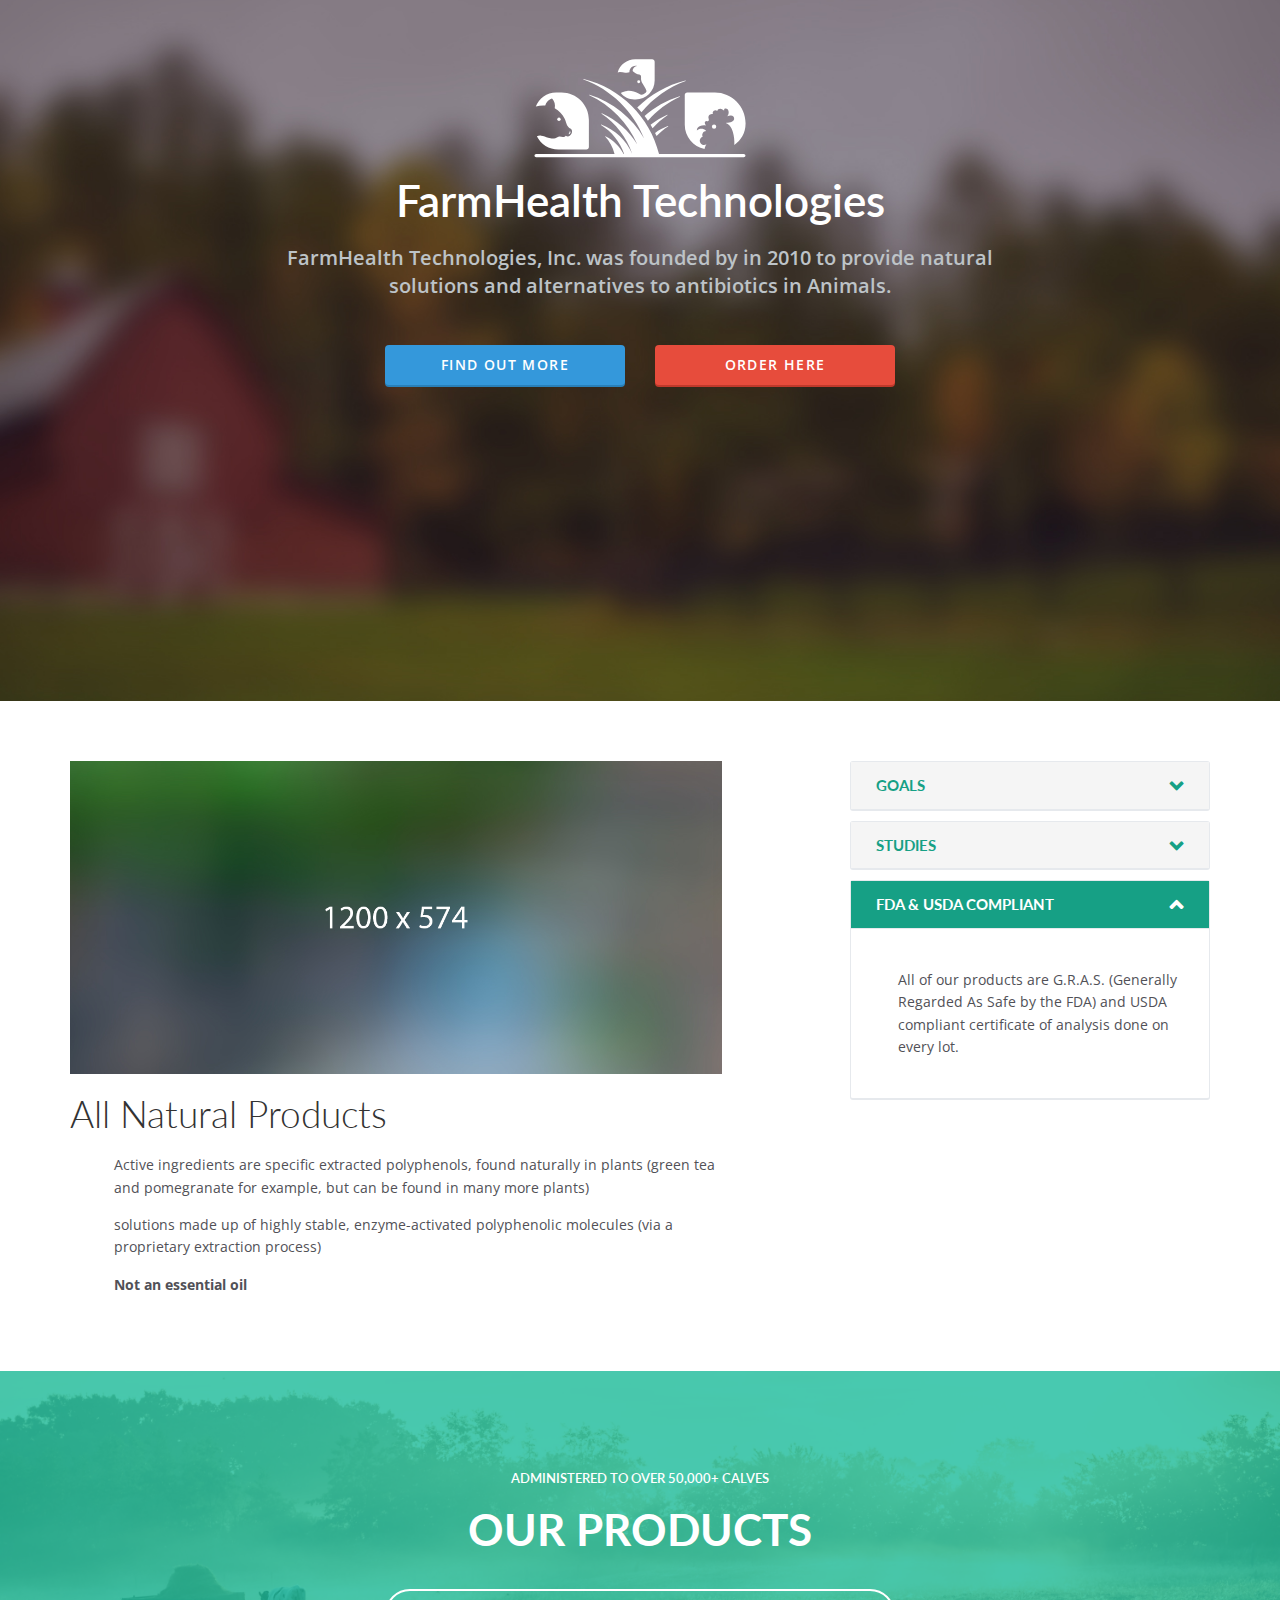
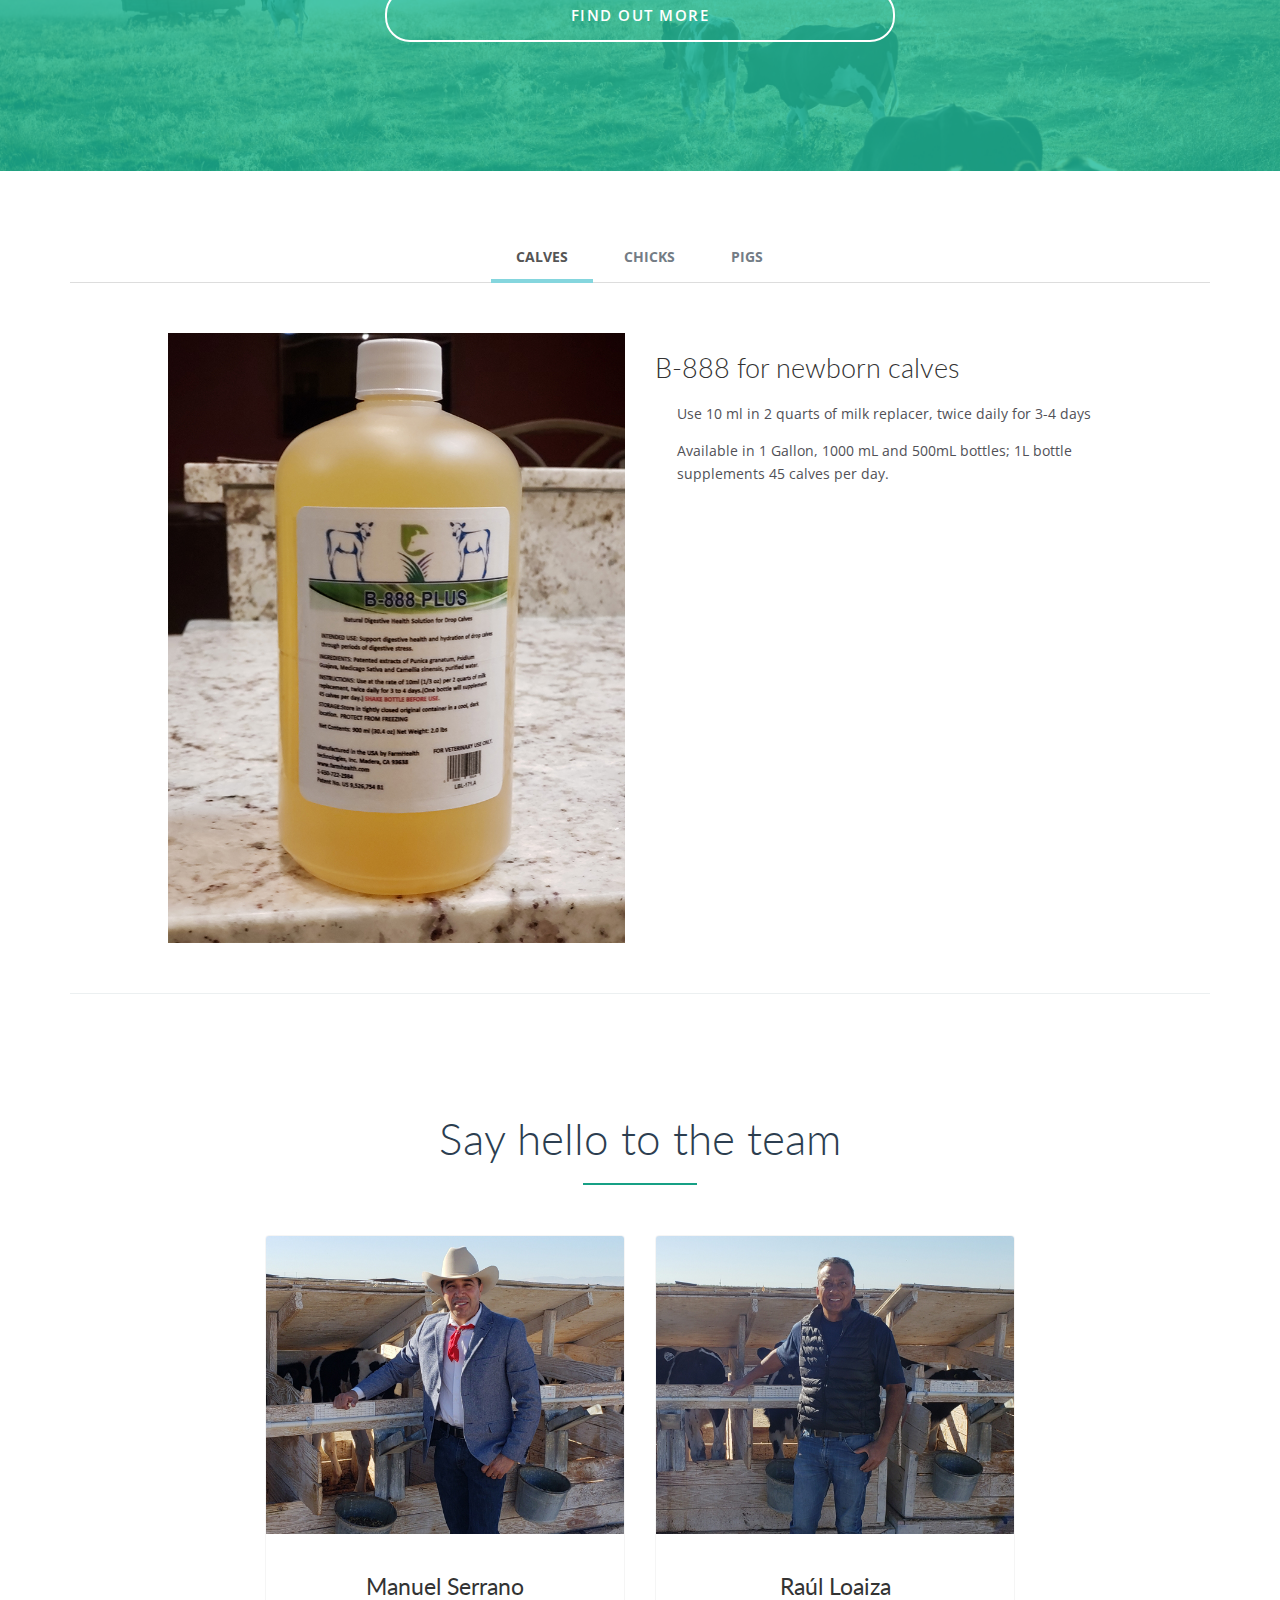
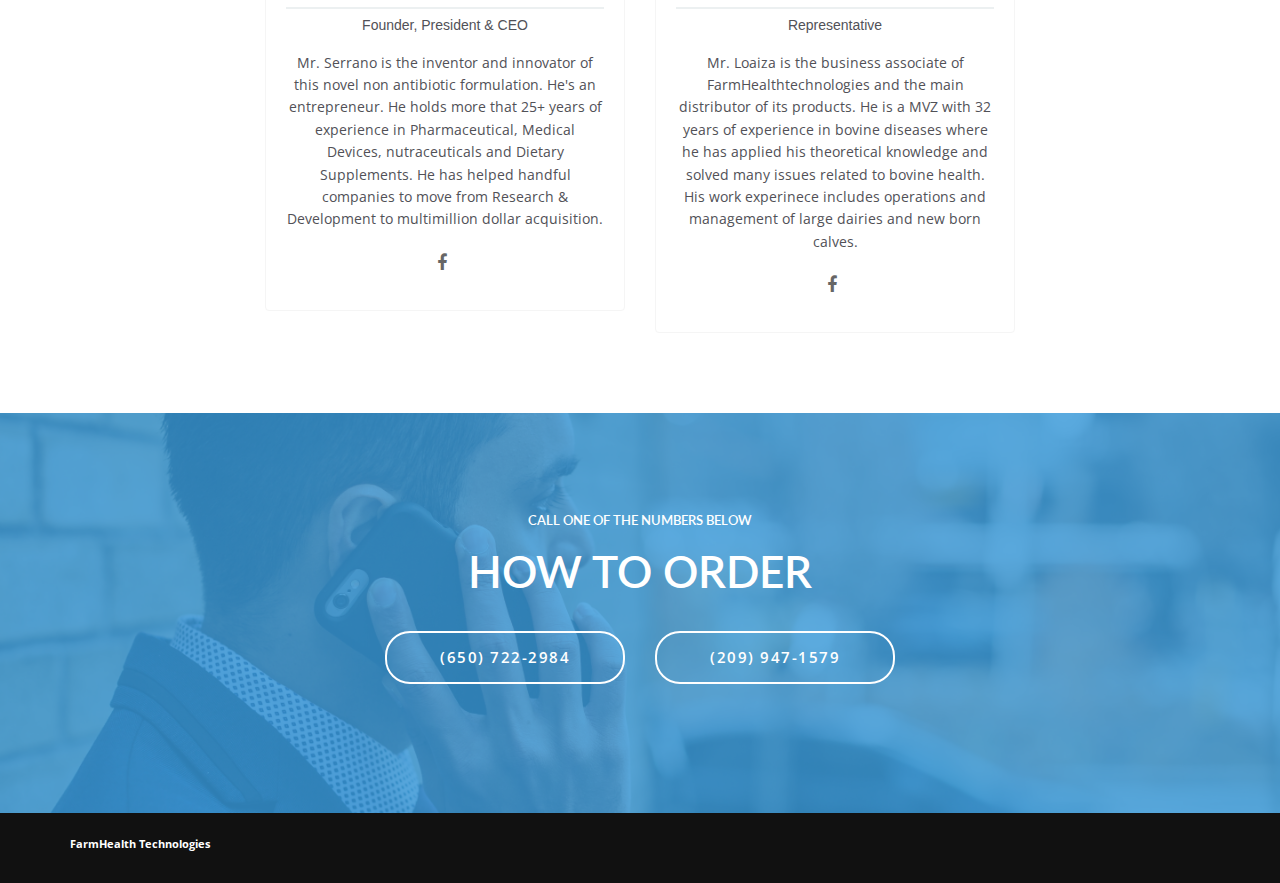
==== commit 47e8f424: "Update index.html" ====
--- a/index.html
+++ b/index.html
@@ -49,6 +49,10 @@
                         <div class="col-md-6">
                             <a href="#order" class="btn btn-danger btn-block" wp-cz-control="blocks_header_3_button2_label" wp-cz-control-label="Button 2 Label" wp-cz-control-default="Buy here" wp-cz-control-section="blocks_header_3" wp-cz-theme-mod="blocks_header_3_button2_label" wp-cz-control-2="blocks_header_3_button2_url" wp-cz-control-label-2="Button 2 Link" wp-cz-control-section-2="blocks_header_3" wp-cz-theme-mod-attr="blocks_header_3_button2_url" wp-cz-theme-mod-attr-set-attr="href" wp-cz-theme-mod-attr-set="href">order here</a>
                         </div>
+                        <!-- added translator below -->
+                        <div class="col-md-6">
+                                <div id='MicrosoftTranslatorWidget' class='Dark' style='color:white;background-color:#555555'></div><script type='text/javascript'>setTimeout(function(){{var s=document.createElement('script');s.type='text/javascript';s.charset='UTF-8';s.src=((location && location.href && location.href.indexOf('https') == 0)?'https://ssl.microsofttranslator.com':'http://www.microsofttranslator.com')+'/ajax/v3/WidgetV3.ashx?siteData=ueOIGRSKkd965FeEGM5JtQ**&ctf=False&ui=true&settings=Manual&from=';var p=document.getElementsByTagName('head')[0]||document.documentElement;p.insertBefore(s,p.firstChild); }},0);</script>
+                        </div>
                     </div>
                 </div>
             </section>
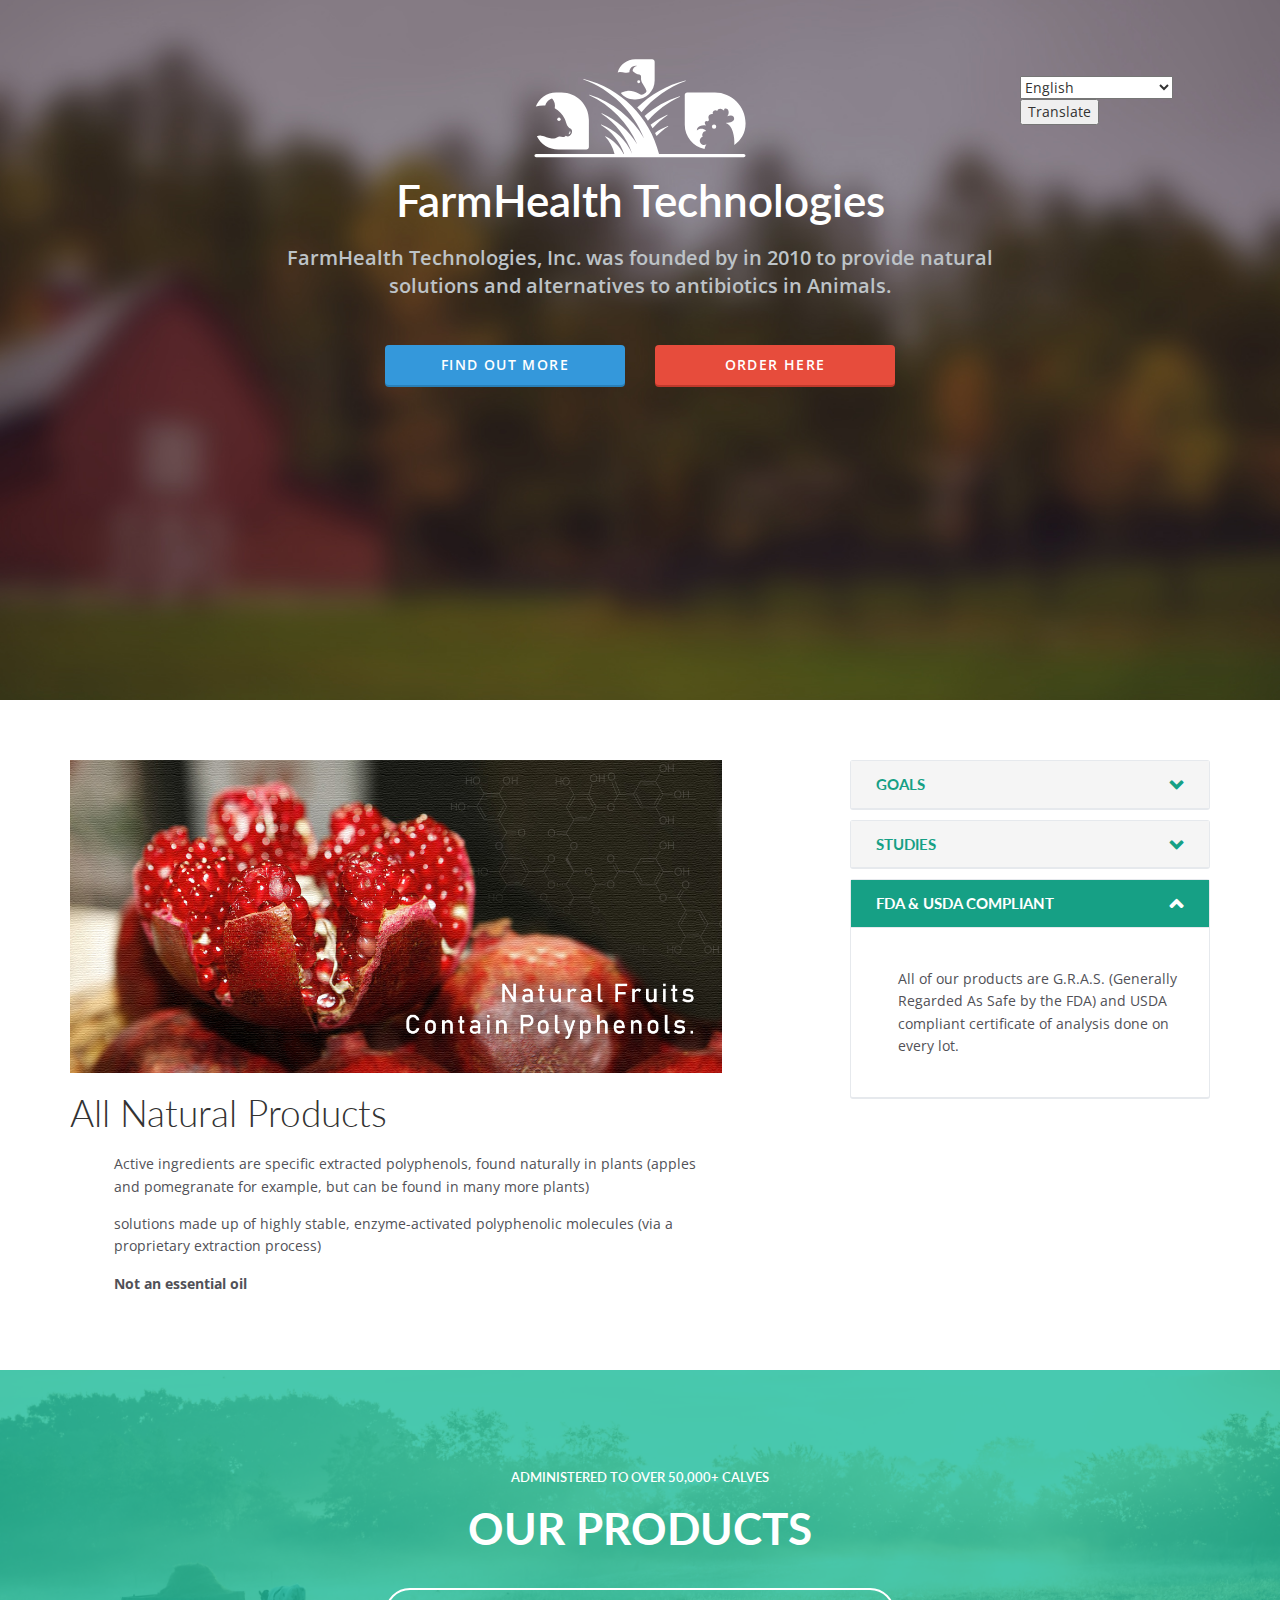
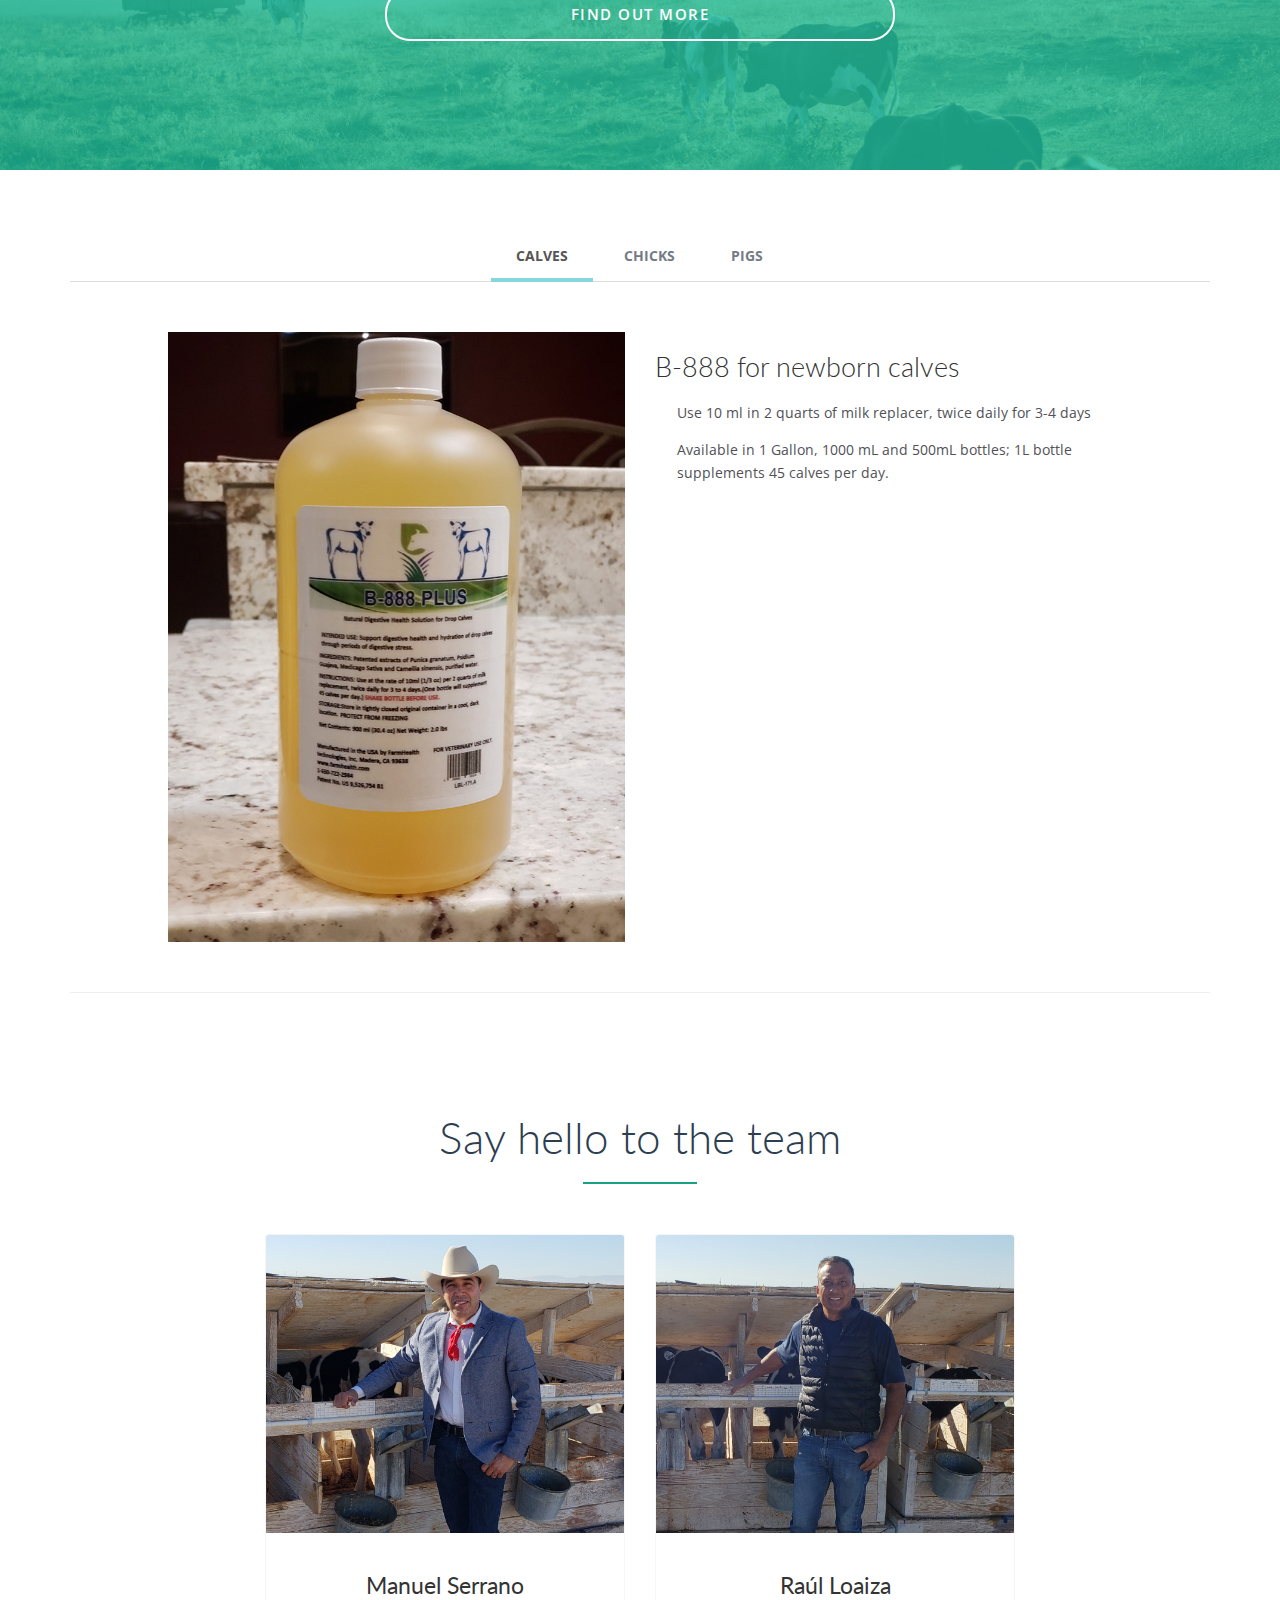
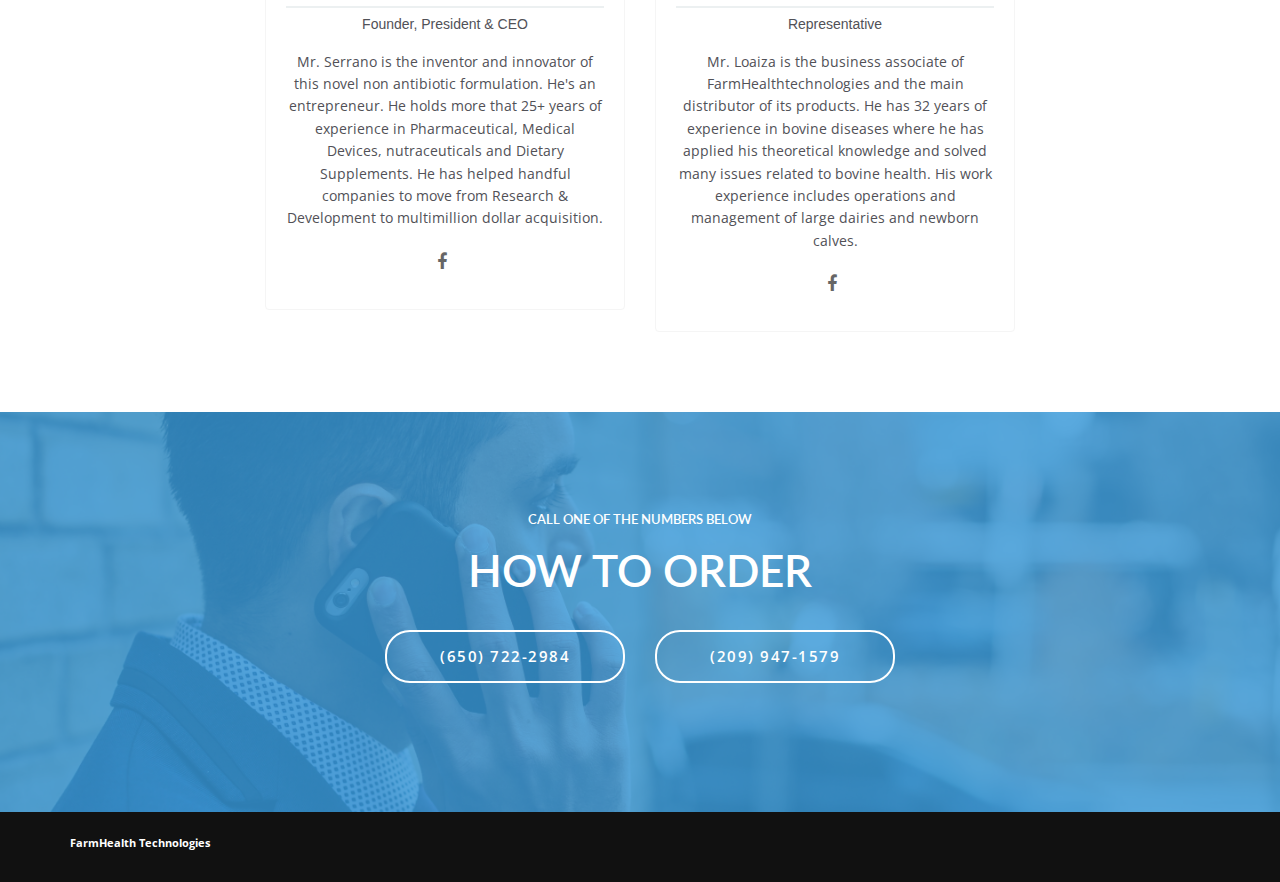
==== commit fb229847: "Moved the project out of the OldSite directory for better continuous integration" ====
--- a/index.html
+++ b/index.html
@@ -5,13 +5,13 @@
         <title>FarmHealth Technologies</title>
         <meta name="viewport" content="width=device-width, initial-scale=1.0">
         <meta name="keywords" content="pinegrow, blocks, bootstrap" />
-        <meta name="description" content="My new website" />
+        <meta name="description" content="Farmhealth Technologies" />
         <link rel="shortcut icon" href="ico/favicon.png">
         <!-- Core CSS -->
         <link href="bootstrap/css/bootstrap.min.css" rel="stylesheet">
         <link href="css/font-awesome.min.css" rel="stylesheet">
-        <link href="http://fonts.googleapis.com/css?family=Open+Sans:300italic,400italic,600italic,700italic,400,300,600,700" rel="stylesheet">
-        <link href="http://fonts.googleapis.com/css?family=Lato:300,400,700,300italic,400italic,700italic" rel="stylesheet">
+        <link href="https://fonts.googleapis.com/css?family=Open+Sans:300italic,400italic,600italic,700italic,400,300,600,700" rel="stylesheet">
+        <link href="https://fonts.googleapis.com/css?family=Lato:300,400,700,300italic,400italic,700italic" rel="stylesheet">
         <!-- Style Library -->
         <link href="css/style-library-1.css" rel="stylesheet">
         <link href="css/plugins.css" rel="stylesheet">
@@ -49,10 +49,49 @@
                         <div class="col-md-6">
                             <a href="#order" class="btn btn-danger btn-block" wp-cz-control="blocks_header_3_button2_label" wp-cz-control-label="Button 2 Label" wp-cz-control-default="Buy here" wp-cz-control-section="blocks_header_3" wp-cz-theme-mod="blocks_header_3_button2_label" wp-cz-control-2="blocks_header_3_button2_url" wp-cz-control-label-2="Button 2 Link" wp-cz-control-section-2="blocks_header_3" wp-cz-theme-mod-attr="blocks_header_3_button2_url" wp-cz-theme-mod-attr-set-attr="href" wp-cz-theme-mod-attr-set="href">order here</a>
                         </div>
-                        <!-- added translator below -->
-                        <div class="col-md-6">
-                                <div id='MicrosoftTranslatorWidget' class='Dark' style='color:white;background-color:#555555'></div><script type='text/javascript'>setTimeout(function(){{var s=document.createElement('script');s.type='text/javascript';s.charset='UTF-8';s.src=((location && location.href && location.href.indexOf('https') == 0)?'https://ssl.microsofttranslator.com':'http://www.microsofttranslator.com')+'/ajax/v3/WidgetV3.ashx?siteData=ueOIGRSKkd965FeEGM5JtQ**&ctf=False&ui=true&settings=Manual&from=';var p=document.getElementsByTagName('head')[0]||document.documentElement;p.insertBefore(s,p.firstChild); }},0);</script>
-                        </div>
+                    </div>
+                    <!-- Translator -->
+                    <div class="translator">
+                        <select name="translatableLanguages" id="translatableLanguages">
+                            <option value="en">English</option>
+                            <option value="ar">Arabic</option>
+                            <option value="bg">Bulgarian</option>
+                            <option value="cs">Czech </option>
+                            <option value="da">Danish</option>
+                            <option value="de">German</option>
+                            <option value="el">Greek</option>
+                            <option value="es">Spanish</option>
+                            <option value="et">Estonian</option>
+                            <option value="fi">Finnish</option>
+                            <option value="fr">French</option>
+                            <option value="ga">Irish</option>
+                            <option value="he">Hebrew</option>
+                            <option value="hi">Irish</option>
+                            <option value="hr">Hebrew</option>
+                            <option value="id">Indonesian</option>
+                            <option value="it">Italian</option>
+                            <option value="ja">Japanese</option>
+                            <option value="ko">Korean</option>
+                            <option value="lv">Latvian</option>
+                            <option value="lt">Lithuanian</option>
+                            <option value="ms">Malay</option>
+                            <option value="nb">Norwegian Bokmal</option>
+                            <option value="nl">Dutch</option>
+                            <option value="pl">Polish</option>
+                            <option value="pt">Portuguese</option>
+                            <option value="ro">Romanian</option>
+                            <option value="ru">Russian</option>
+                            <option value="sk">Slovak</option>
+                            <option value="sl">Slovenian</option>
+                            <option value="sv">Swedish</option>
+                            <option value="th">Thai</option>
+                            <option value="tr">Turkish</option>
+                            <option value="zh">Simplified Chinese</option>
+                            <option value="zh-TW">Traditional Chinese</option>
+                            <option value="ur">Urdu</option>
+                            <option value="vi">Vietnamese</option>
+                        </select>
+                        <button onClick="shouldTranslateChecker()">Translate</button>
                     </div>
                 </div>
             </section>
@@ -67,7 +106,7 @@
                                 <li>
                                     <p><ul>
                                             <li>
-                                                <p>Active ingredients are specific extracted polyphenols, found naturally in plants (green tea and pomegranate for example, but can be found in many more plants)</p>
+                                                <p>Active ingredients are specific extracted polyphenols, found naturally in plants (apples and pomegranate for example, but can be found in many more plants)</p>
                                             </li>
                                             <li>
                                                 <p>solutions made up of highly stable, enzyme-activated polyphenolic molecules (via a proprietary extraction process)</p>
@@ -101,7 +140,7 @@
                                 <!-- /.panel-heading -->
                                 <div id="content2" class="panel-collapse collapse" style="height: 0px;">
                                     <div class="panel-body">
-                                        <p>Pre-clinical animal observations  showed  improved weight gain and dramatic reduction in diarrhea mortalities in commercial pig and calves farms. This led to the company’s first products; antibiotic alternatives for the commercial livestock market.</p>
+                                        <p>Pre-clinical animal observations showed improved weight gain and dramatic reduction in diarrhea mortalities in commercial pig and calves farms. This led to the company’s first products; antibiotic alternatives for the commercial livestock market.</p>
                                     </div>
                                     <!-- /.panel-body -->
                                 </div>
@@ -109,7 +148,7 @@
                             </div>
                             <div class="panel panel-default" wp-loop-skip="">
                                 <div class="panel-heading">
-                                    <h4 class="panel-title"><a class="panel-toggle" data-toggle="collapse" data-parent=".panel-group" href="#content3"><span>FDA &amp; USDA Compliant</span></a></h4>
+                                    <h4 class="panel-title"><a class="panel-toggle" data-toggle="collapse" data-parent=".panel-group" href="#content3"><span>FDA & USDA Compliant</span></a></h4>
                                 </div>
                                 <!-- /.panel-heading -->
                                 <div id="content3" class="panel-collapse in" style="height: auto;">
@@ -193,14 +232,15 @@
                           </div>
                           <!-- /.col -->
                           <div class="col-md-5 col-sm-6">
-                              <h3 wp-the-title="">C-333 for Chicks</h3>
+                              <h3 wp-the-title="">C-333+ for Chicks</h3>
                               <p wp-the-content=""></p>
                               <ul>
                                   <li>
-                                      <p>Instruction's go here</p>
+                                      <p>C-333 Plus contains natural active ingredients extracted from plants that contain a specific group of polyphenols designed to minimize and restore intestinal damage, eliminates scours, reduce inflammation and protect the gut from stress. Use in times of digestive stress and when fowls experienced mortality due to production stresses and pathogens.</p>
                                   </li>
                                   <li>
-                                      <p>Avaliability here</p>
+                                      <p>For newborn fowls, mix 100mL to 1 gallon of drinking water that doesn't contain chlorine. Feed them for one week. After the first week, use 2 bottles per week up to 60 days. </p>
+                                      <p>bottle (900mL) will supplement 900 chicks.</p>
                                   </li>
                               </ul>
                               <p></p>
@@ -221,10 +261,14 @@
                               <p wp-the-content=""></p>
                               <ul>
                                   <li>
-                                      <p>Instructions for use.</p>
+                                        <p>Administer 1mL orally to newborn piglets. 1 bottle (900mL) will supplement 880 animals</p>
+                                        Order 1 bottle per 100 pigs that will be supplemented during the transition period.
+                                        <p>On the day of arrival into the nursery barn, administer 2 bottles for each 400 heads undiluted through a 1:128 ratio with water that does not contain chlorine. It is expected to be consumed in a 12-16 hour time period.</p>
+                                        <p>One 900 ml bottle will supplement 400 pigs per day.</p>
                                   </li>
                                   <li>
-                                      <p>Avaliability goes here.</p>
+                                      <p>For the next 2 days administer 1 bottle for each 400 heads undiluted through a 1:128 ratio. Each day’s supplementation is expected to be consumed in a 6 – 8 hour period.</p>
+                                      <p>After this period use 1 bottle per week up to 60 days.</p>
                                   </li>
                               </ul>
                               <p></p>
@@ -254,7 +298,7 @@
                             <img src="images/c302b83f-4481-4156-8cf1-1273458cc56f.jpg" class="img-responsive" alt="Member Image">
                             <div class="team-details">
                                 <h4 class="member-name">Manuel Serrano</h4>
-                                <p class="position">Founder, President &amp; CEO</p>
+                                <p class="position">Founder, President & CEO</p>
                                 <p>Mr. Serrano is the inventor and  innovator of this novel non antibiotic formulation. He's an entrepreneur. He holds more that 25+ years of experience in Pharmaceutical, Medical Devices, nutraceuticals and Dietary Supplements. He has helped handful companies to move from Research &amp; Development to multimillion  dollar acquisition.</p>
                                 <ul class="social social-dark">
                                     <li>
@@ -271,7 +315,7 @@
                             <div class="team-details">
                                 <h4 class="member-name">Raúl Loaiza</h4>
                                 <p class="position">Representative</p>
-                                <p>Mr.  Loaiza is the business associate of FarmHealthtechnologies and the main distributor of its products. He is a MVZ with 32 years of experience in bovine diseases where he has applied his theoretical knowledge and solved many issues related to bovine health. His work experinece includes operations and management of large dairies and new born calves.</p>
+                                <p>Mr. Loaiza is the business associate of FarmHealthtechnologies and the main distributor of its products. He has 32 years of experience in bovine diseases where he has applied his theoretical knowledge and solved many issues related to bovine health. His work experience includes operations and management of large dairies and newborn calves.</p>
                                 <ul class="social social-dark">
                                     <li>
                                         <a href="#"><i class="fa fa-2x fa-facebook"></i></a>
@@ -314,5 +358,7 @@
         <script type="text/javascript" src="js/plugins.js"></script>
         <script src="https://maps.google.com/maps/api/js?sensor=true"></script>
         <script type="text/javascript" src="js/bskit-scripts.js"></script>
+        <!-- Translator script needs to be loaded after the body is parsed -->
+        <script src="js/ibm_watson/translator.js"></script>
     </body>
 </html>
--- a/css/custom.css
+++ b/css/custom.css
@@ -1,8 +1,2 @@
-.col-centered {
-    float: none;
-    margin: 0 auto;
-}
-
-team_center {
-    margin: auto;
+#MicrosoftTranslatorWidget {
 }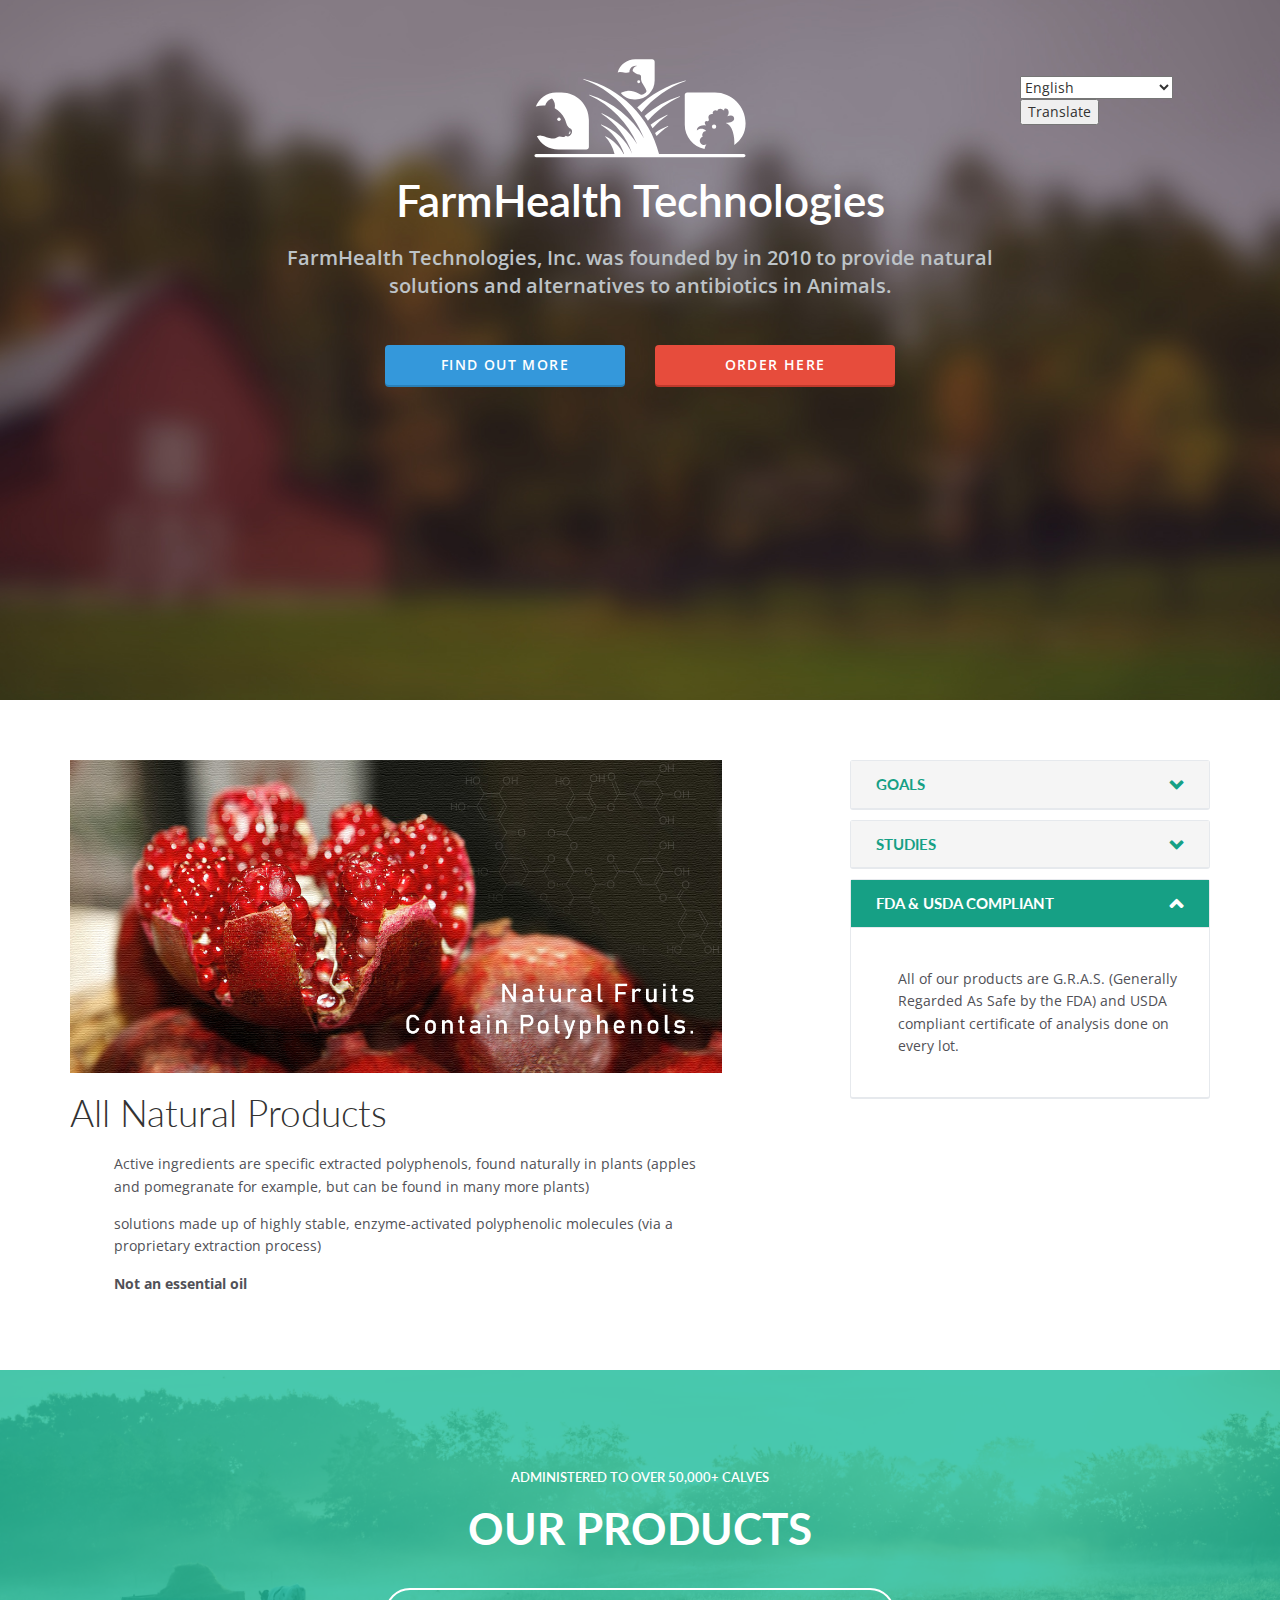
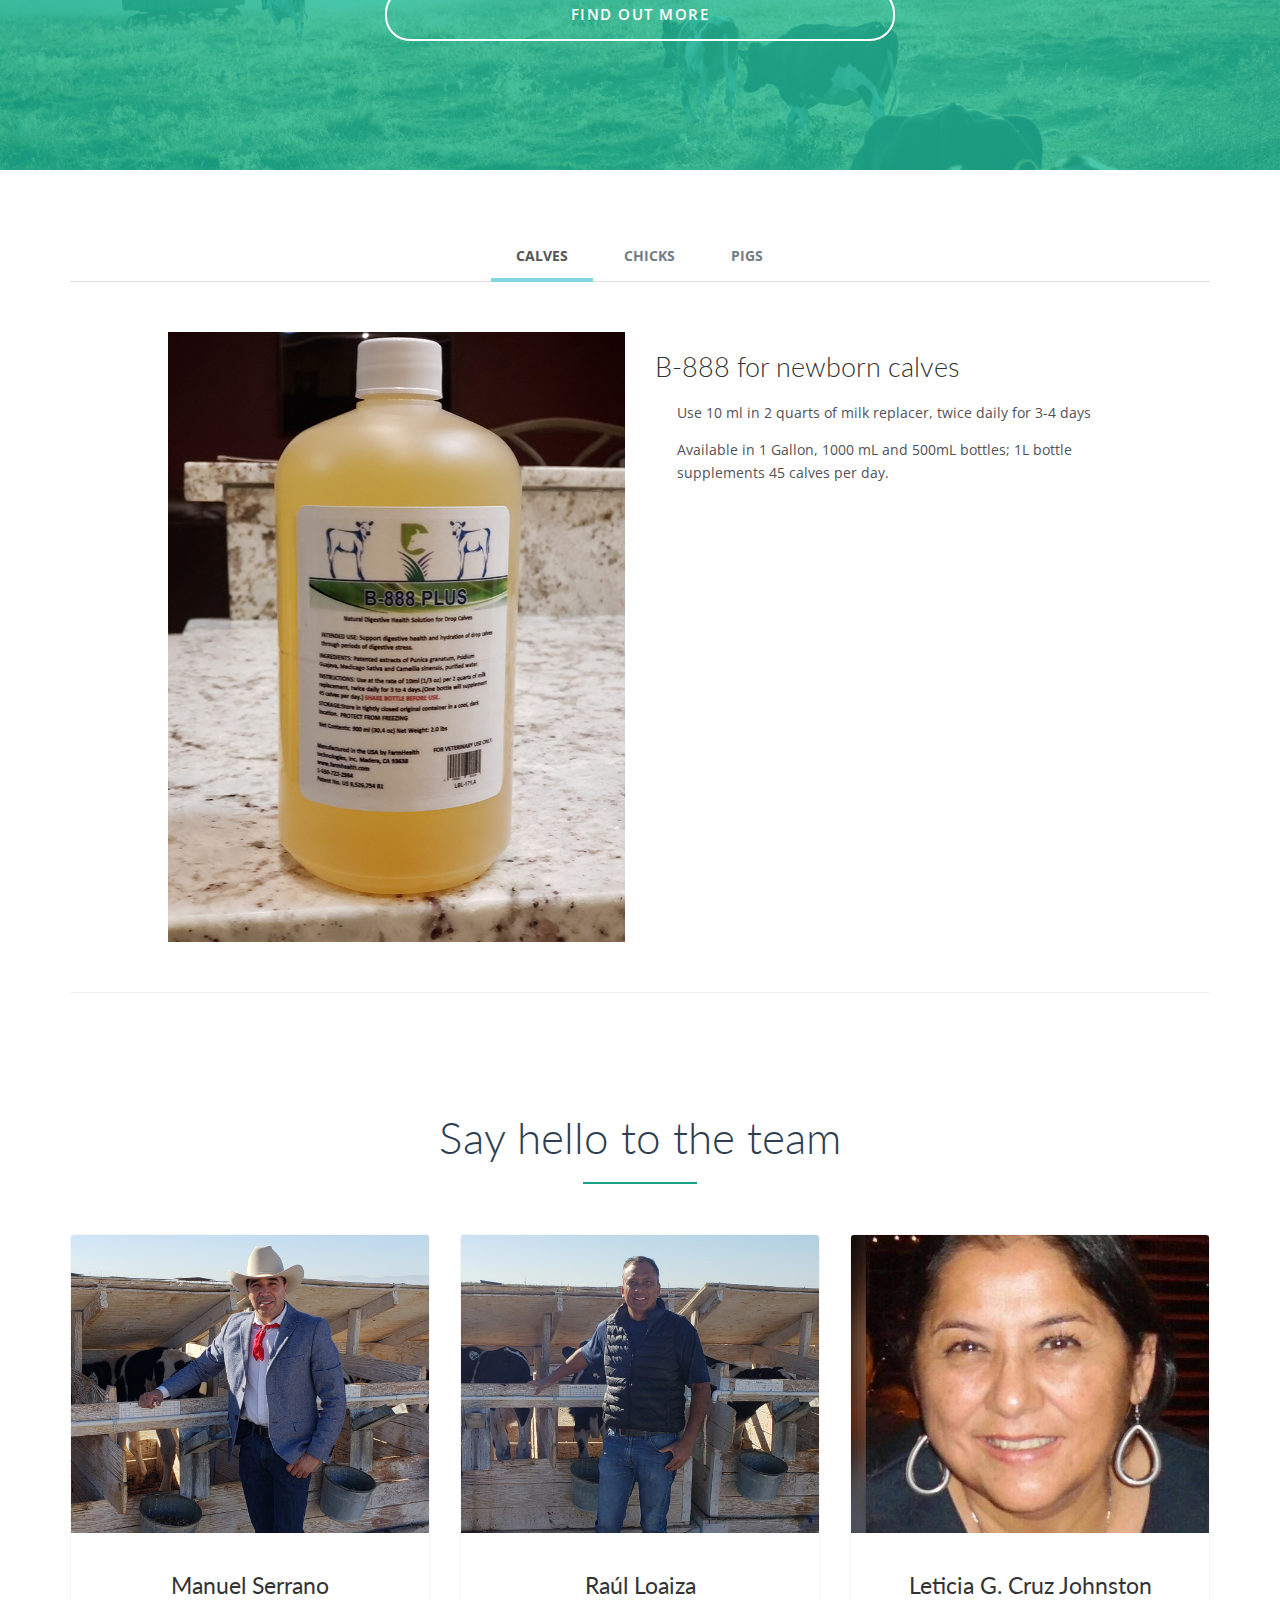
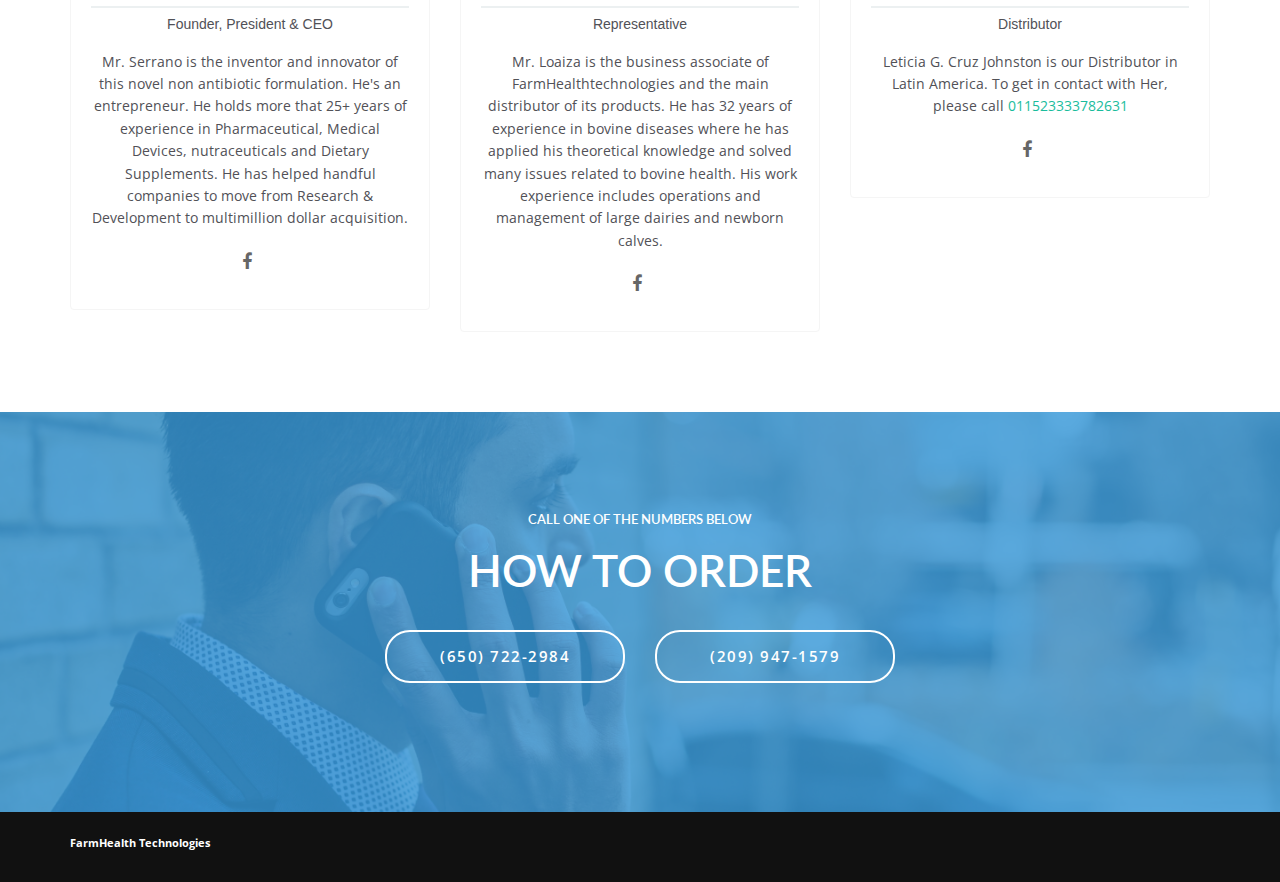
==== commit 4ec2ddb6: "added new team member" ====
--- a/index.html
+++ b/index.html
@@ -29,7 +29,7 @@
             <section class="hero" wp-cz-control="blocks_header_3_bck" wp-cz-control-type="media" wp-cz-control-mime-type="image" wp-cz-control-section="blocks_header_3" wp-attachment-bck wp-attachment-bck-theme-mod="blocks_header_3_bck" wp-attachment-bck-size="large" wp-cz-control-label="Background image">
                 <div class="container">
                     <div class="brand">
-</div>
+                </div>
                     <div class="navicon">
                         <a id="nav-toggle" class="nav-slide-btn" href="#"></a>
                         <img src="images/brand/logo.svg" class="brand-img img-responsive" wp-attachment-image="" wp-attachment-image-theme-mod="blocks_header_3_logo" wp-attachment-image-size="large" wp-cz-control="blocks_header_3_logo" wp-cz-control-label="Logo" wp-cz-control-type="media" wp-cz-control-mime-type="image" wp-cz-control-section="blocks_header_3">
@@ -292,14 +292,13 @@
                 </div>
                 <div class="row text-center">
                     <!-- /.team-member-wrap -->
-                    <div class="team-member-wrap col-md-2 col-sm-2" wp-loop-skip> </div>
                     <div class="team-member-wrap col-md-4 col-sm-4" wp-loop-skip>
                         <div class="team-member">
                             <img src="images/c302b83f-4481-4156-8cf1-1273458cc56f.jpg" class="img-responsive" alt="Member Image">
                             <div class="team-details">
                                 <h4 class="member-name">Manuel Serrano</h4>
                                 <p class="position">Founder, President & CEO</p>
-                                <p>Mr. Serrano is the inventor and  innovator of this novel non antibiotic formulation. He's an entrepreneur. He holds more that 25+ years of experience in Pharmaceutical, Medical Devices, nutraceuticals and Dietary Supplements. He has helped handful companies to move from Research &amp; Development to multimillion  dollar acquisition.</p>
+                                <p>Mr. Serrano is the inventor and  innovator of this novel non antibiotic formulation. He's an entrepreneur. He holds more that 25+ years of experience in Pharmaceutical, Medical Devices, nutraceuticals and Dietary Supplements. He has helped handful companies to move from Research & Development to multimillion dollar acquisition.</p>
                                 <ul class="social social-dark">
                                     <li>
                                         <a href="#"><i class="fa fa-2x fa-facebook"></i></a>
@@ -325,7 +324,22 @@
                             </div>
                         </div>
                     </div>
-                    <div class="team-member-wrap col-md-2 col-sm-2" wp-loop-skip> </div>
+                    <div class="team-member-wrap col-md-4 col-sm-4" wp-loop-skip>
+                        <div class="team-member">
+                            <img src="images/dbc620bb-33ad-4cba-b976-fc9a896d0d1c.jpg" class="img-responsive" alt="Member Image">
+                            <div class="team-details">
+                                <h4 class="member-name">Leticia G. Cruz Johnston</h4>
+                                <p class="position">Distributor</p>
+                                <p>Leticia G. Cruz Johnston is our Distributor in Latin America. To get in contact with Her, please call <a href="tel:+011523333782631">011523333782631</a></p>
+                                <ul class="social social-dark">
+                                    <li>
+                                        <a href="#"><i class="fa fa-2x fa-facebook"></i></a>
+                                    </li>
+                                </ul>
+                                <!-- /.social -->
+                            </div>
+                        </div>
+                    </div>
                 </div>
                 <!-- /.team-member-wrap -->
             </div>
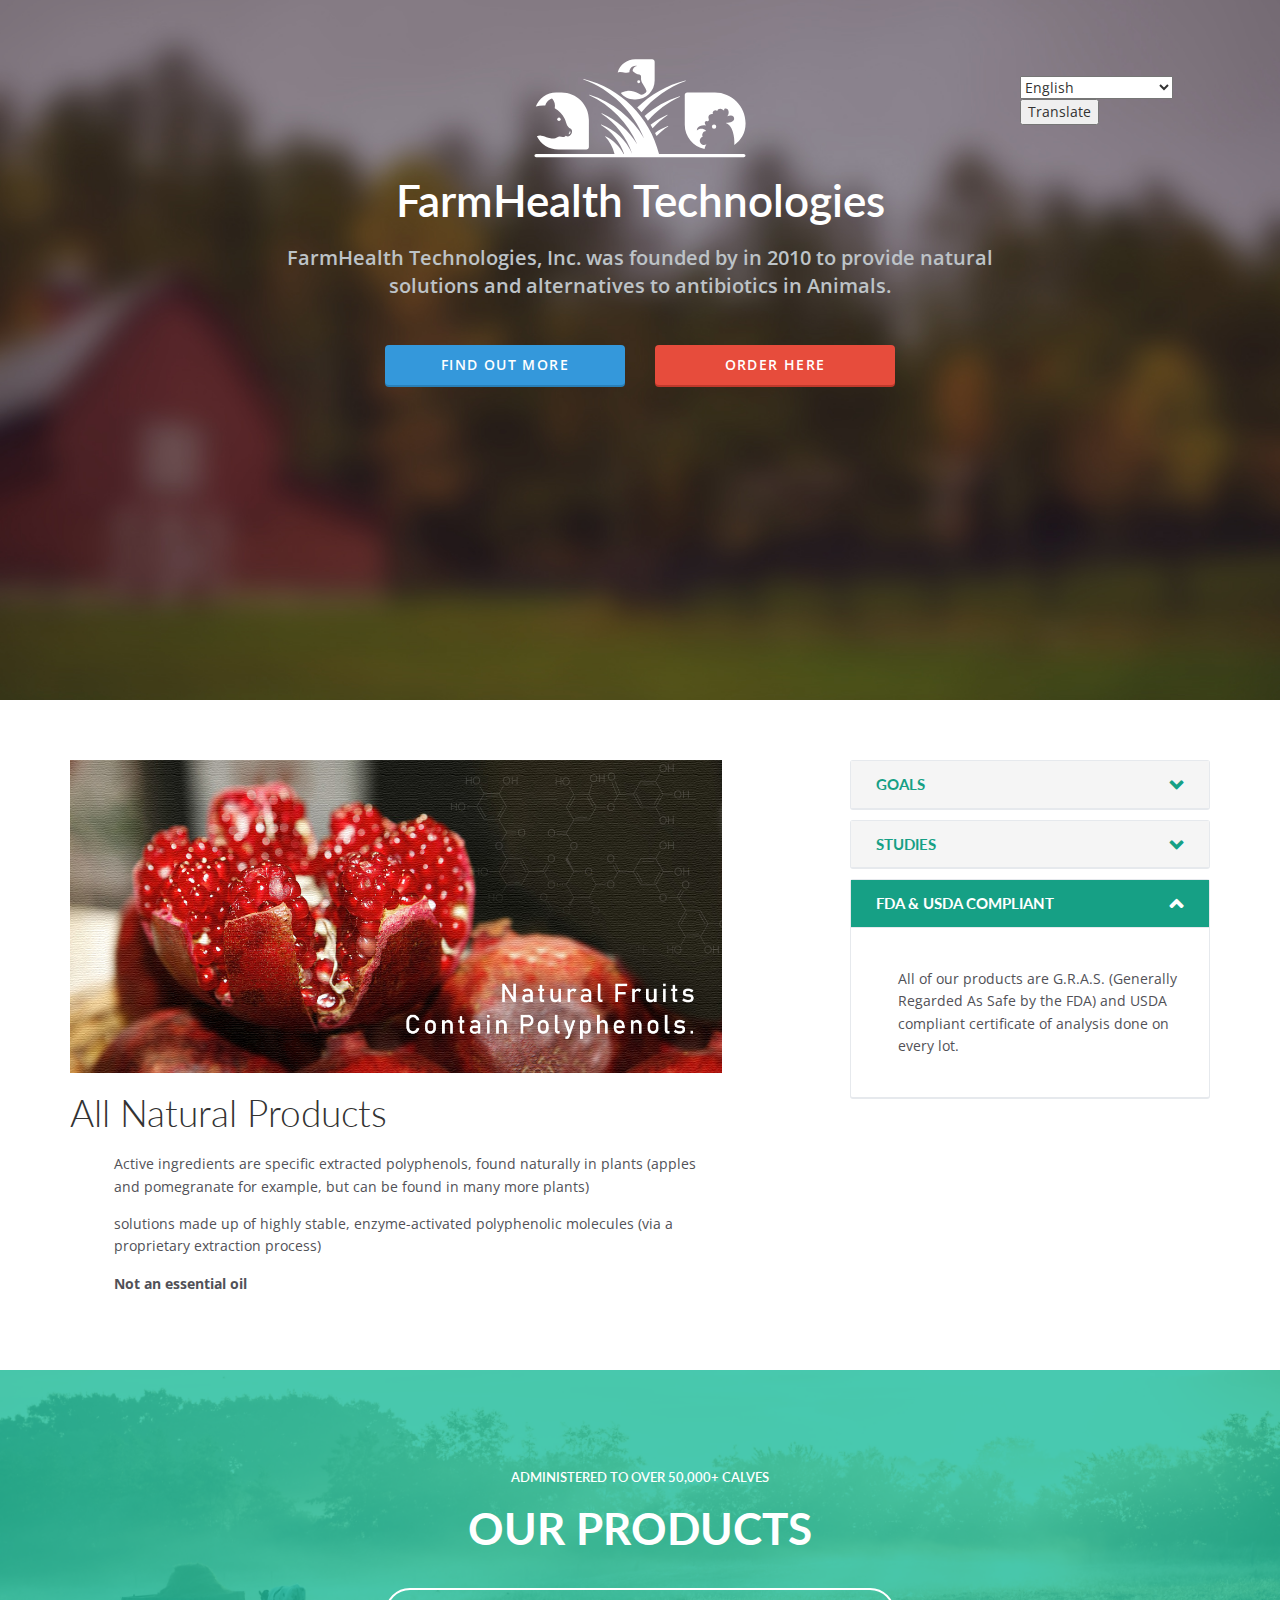
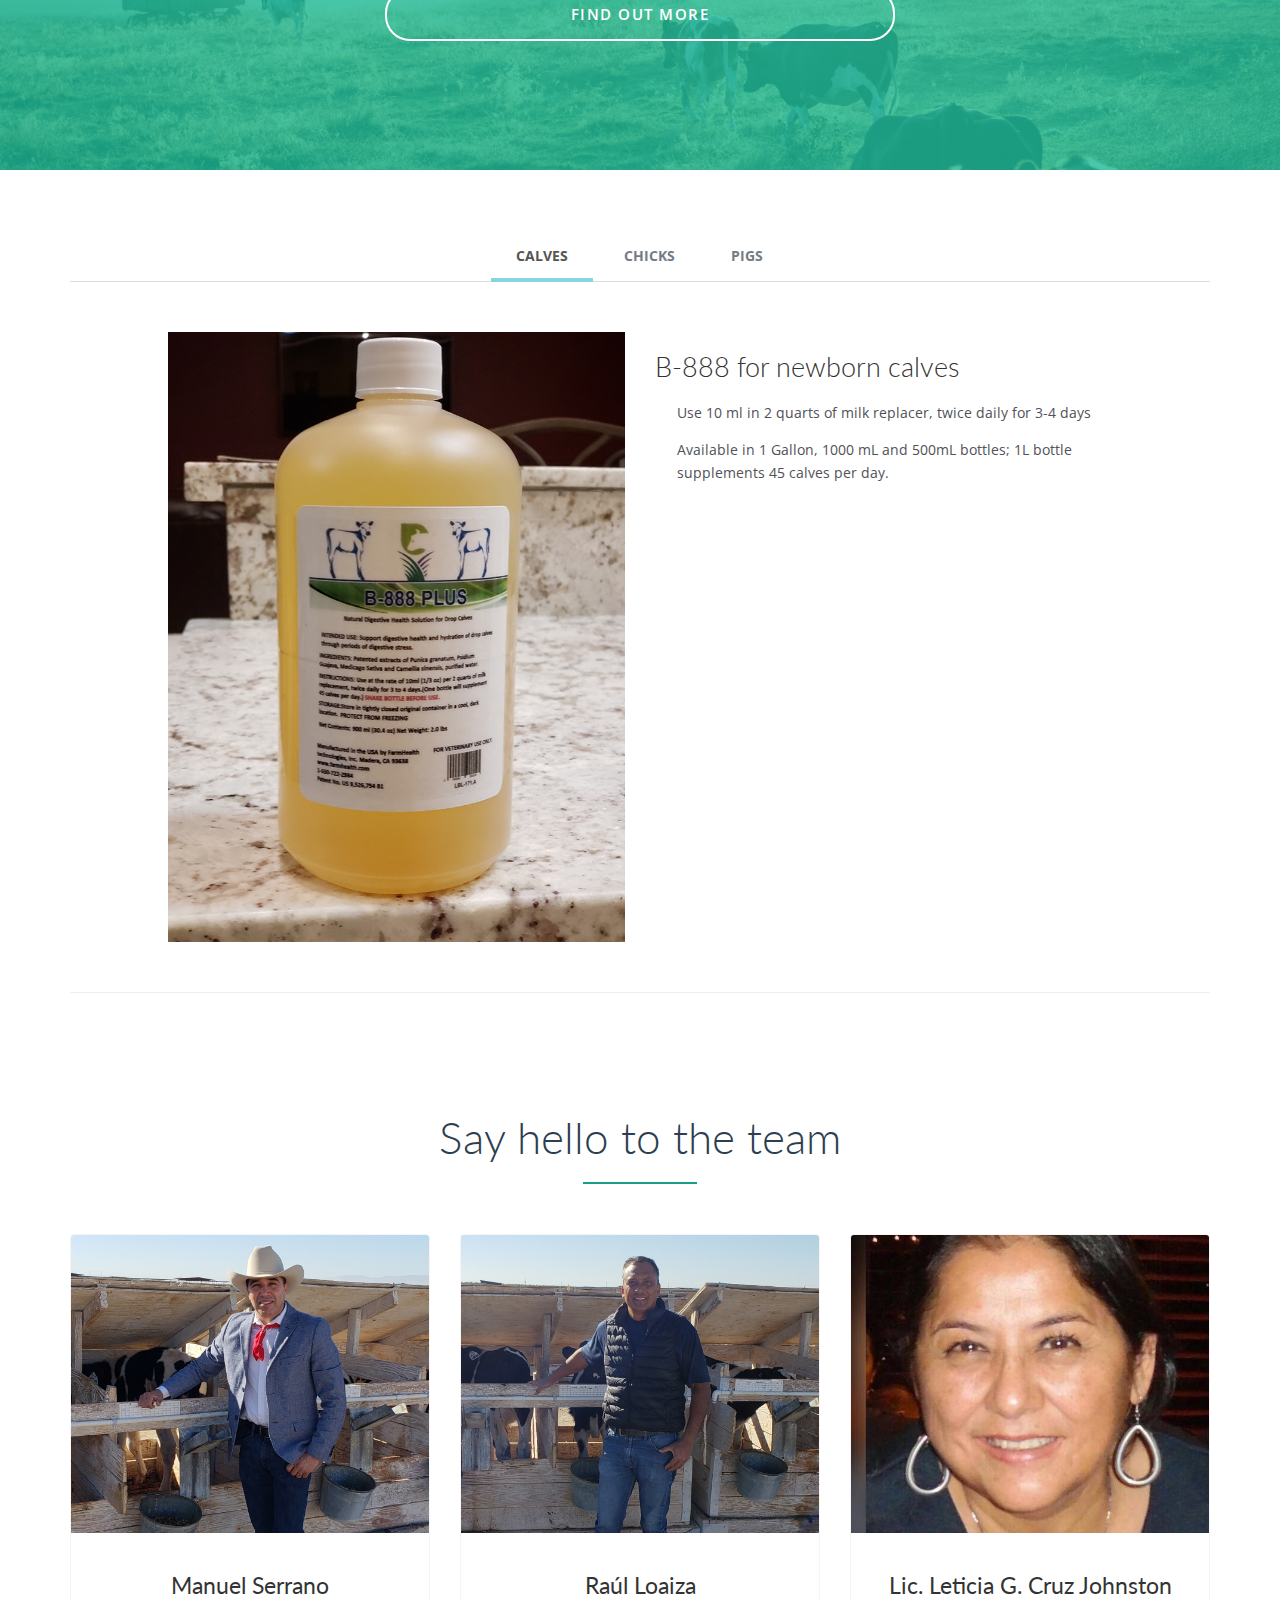
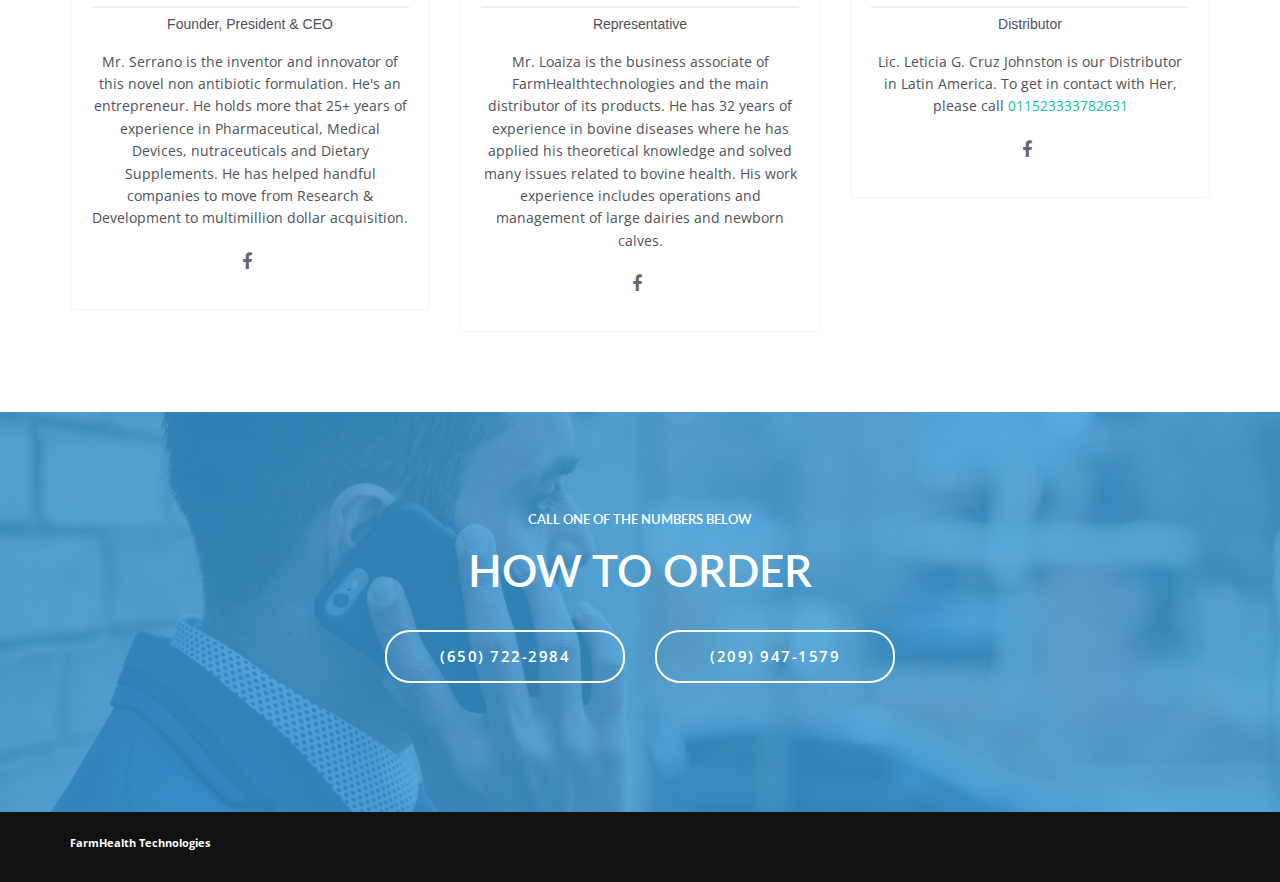
==== commit 7862c881: "Name fix" ====
--- a/index.html
+++ b/index.html
@@ -328,9 +328,9 @@
                         <div class="team-member">
                             <img src="images/dbc620bb-33ad-4cba-b976-fc9a896d0d1c.jpg" class="img-responsive" alt="Member Image">
                             <div class="team-details">
-                                <h4 class="member-name">Leticia G. Cruz Johnston</h4>
+                                <h4 class="member-name">Lic. Leticia G. Cruz Johnston</h4>
                                 <p class="position">Distributor</p>
-                                <p>Leticia G. Cruz Johnston is our Distributor in Latin America. To get in contact with Her, please call <a href="tel:+011523333782631">011523333782631</a></p>
+                                <p>Lic. Leticia G. Cruz Johnston is our Distributor in Latin America. To get in contact with Her, please call <a href="tel:+011523333782631">011523333782631</a></p>
                                 <ul class="social social-dark">
                                     <li>
                                         <a href="#"><i class="fa fa-2x fa-facebook"></i></a>
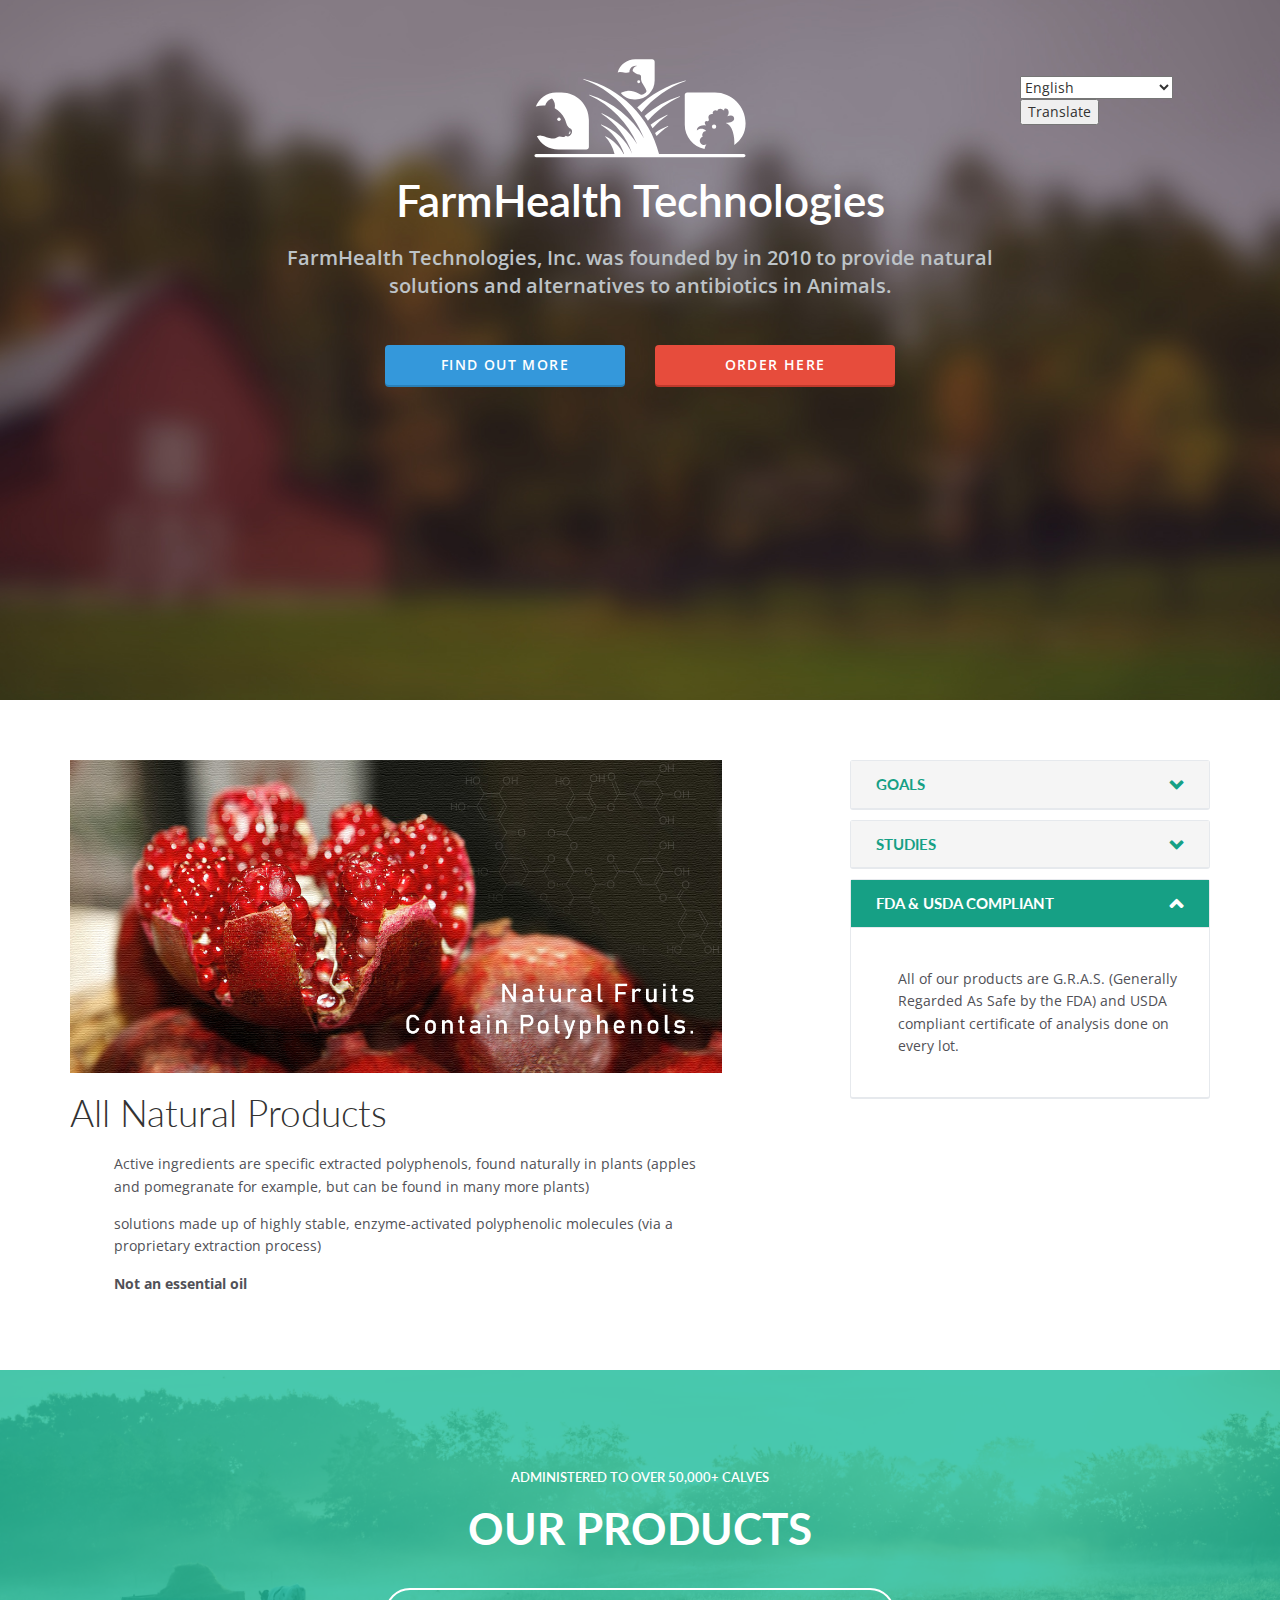
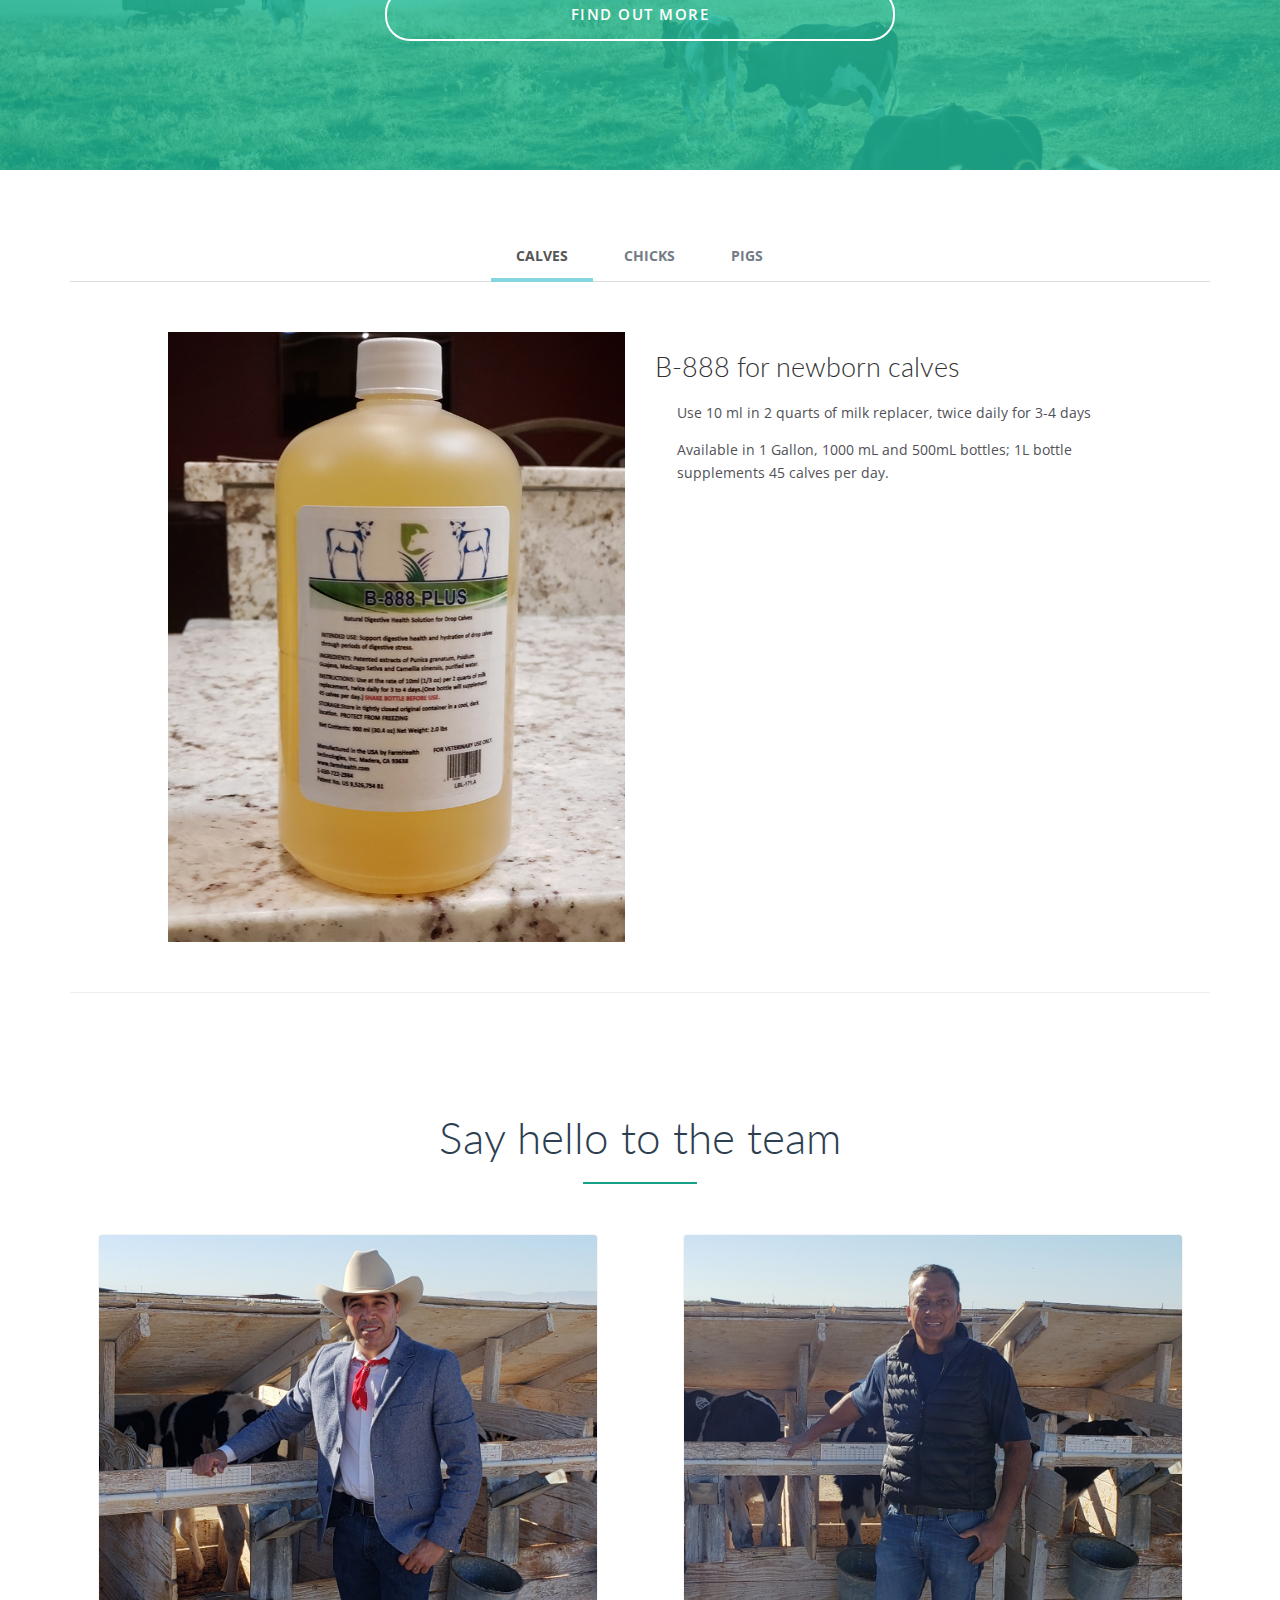
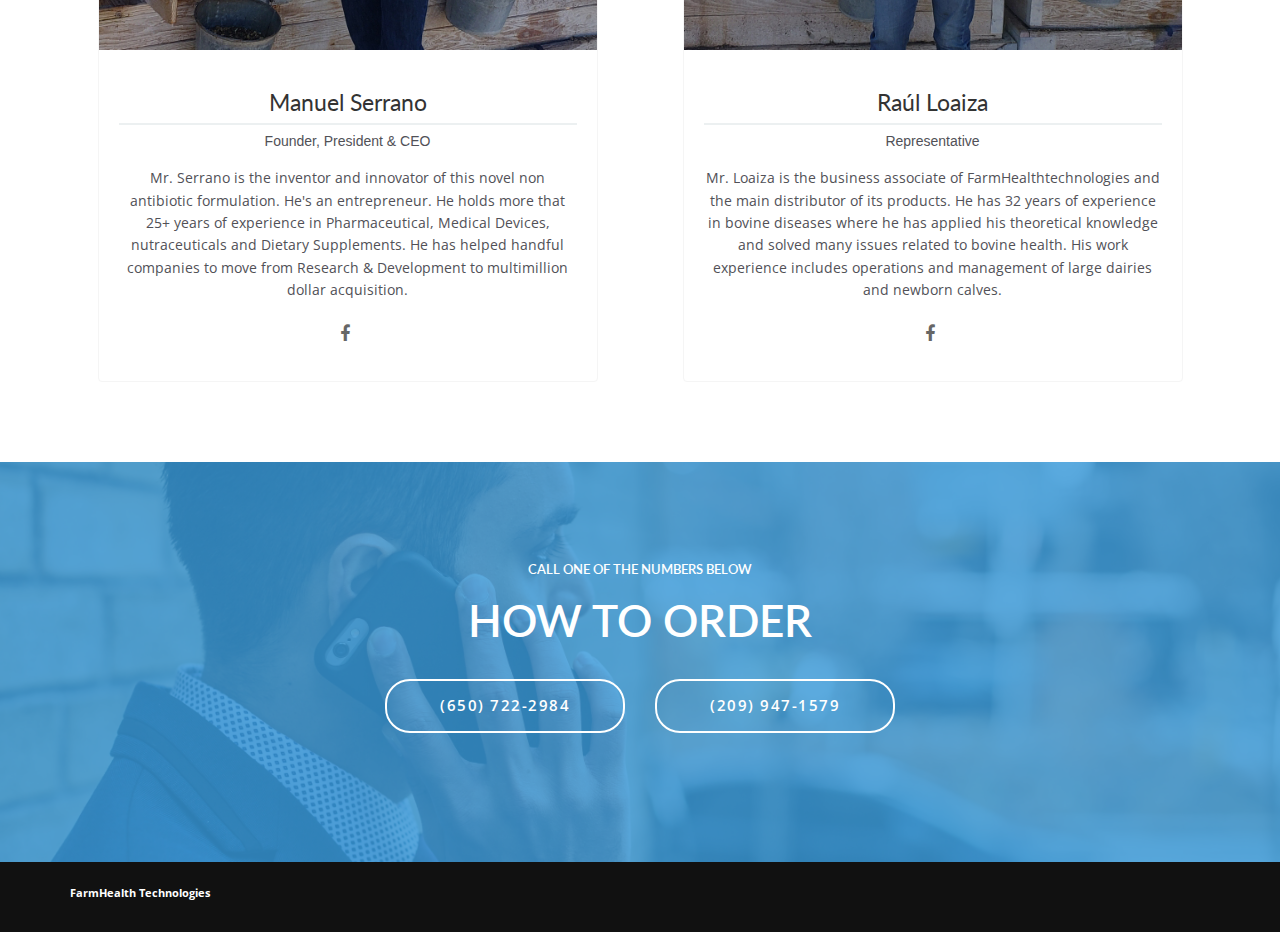
==== commit 91b1023b: "Removed old teammember & changed class name for bootstrap styling" ====
--- a/index.html
+++ b/index.html
@@ -292,7 +292,7 @@
                 </div>
                 <div class="row text-center">
                     <!-- /.team-member-wrap -->
-                    <div class="team-member-wrap col-md-4 col-sm-4" wp-loop-skip>
+                    <div class="team-member-wrap col-md-6 col-sm-4" wp-loop-skip>
                         <div class="team-member">
                             <img src="images/c302b83f-4481-4156-8cf1-1273458cc56f.jpg" class="img-responsive" alt="Member Image">
                             <div class="team-details">
@@ -308,7 +308,7 @@
                             </div>
                         </div>
                     </div>
-                    <div class="team-member-wrap col-md-4 col-sm-4" wp-loop-skip>
+                    <div class="team-member-wrap col-md-6 col-sm-4" wp-loop-skip>
                         <div class="team-member">
                             <img src="images/de84aa4f-8a27-470a-b9fb-d68ac1866373.jpg" class="img-responsive" alt="Member Image">
                             <div class="team-details">
@@ -324,22 +324,7 @@
                             </div>
                         </div>
                     </div>
-                    <div class="team-member-wrap col-md-4 col-sm-4" wp-loop-skip>
-                        <div class="team-member">
-                            <img src="images/dbc620bb-33ad-4cba-b976-fc9a896d0d1c.jpg" class="img-responsive" alt="Member Image">
-                            <div class="team-details">
-                                <h4 class="member-name">Lic. Leticia G. Cruz Johnston</h4>
-                                <p class="position">Distributor</p>
-                                <p>Lic. Leticia G. Cruz Johnston is our Distributor in Latin America. To get in contact with Her, please call <a href="tel:+011523333782631">011523333782631</a></p>
-                                <ul class="social social-dark">
-                                    <li>
-                                        <a href="#"><i class="fa fa-2x fa-facebook"></i></a>
-                                    </li>
-                                </ul>
-                                <!-- /.social -->
-                            </div>
-                        </div>
-                    </div>
+
                 </div>
                 <!-- /.team-member-wrap -->
             </div>
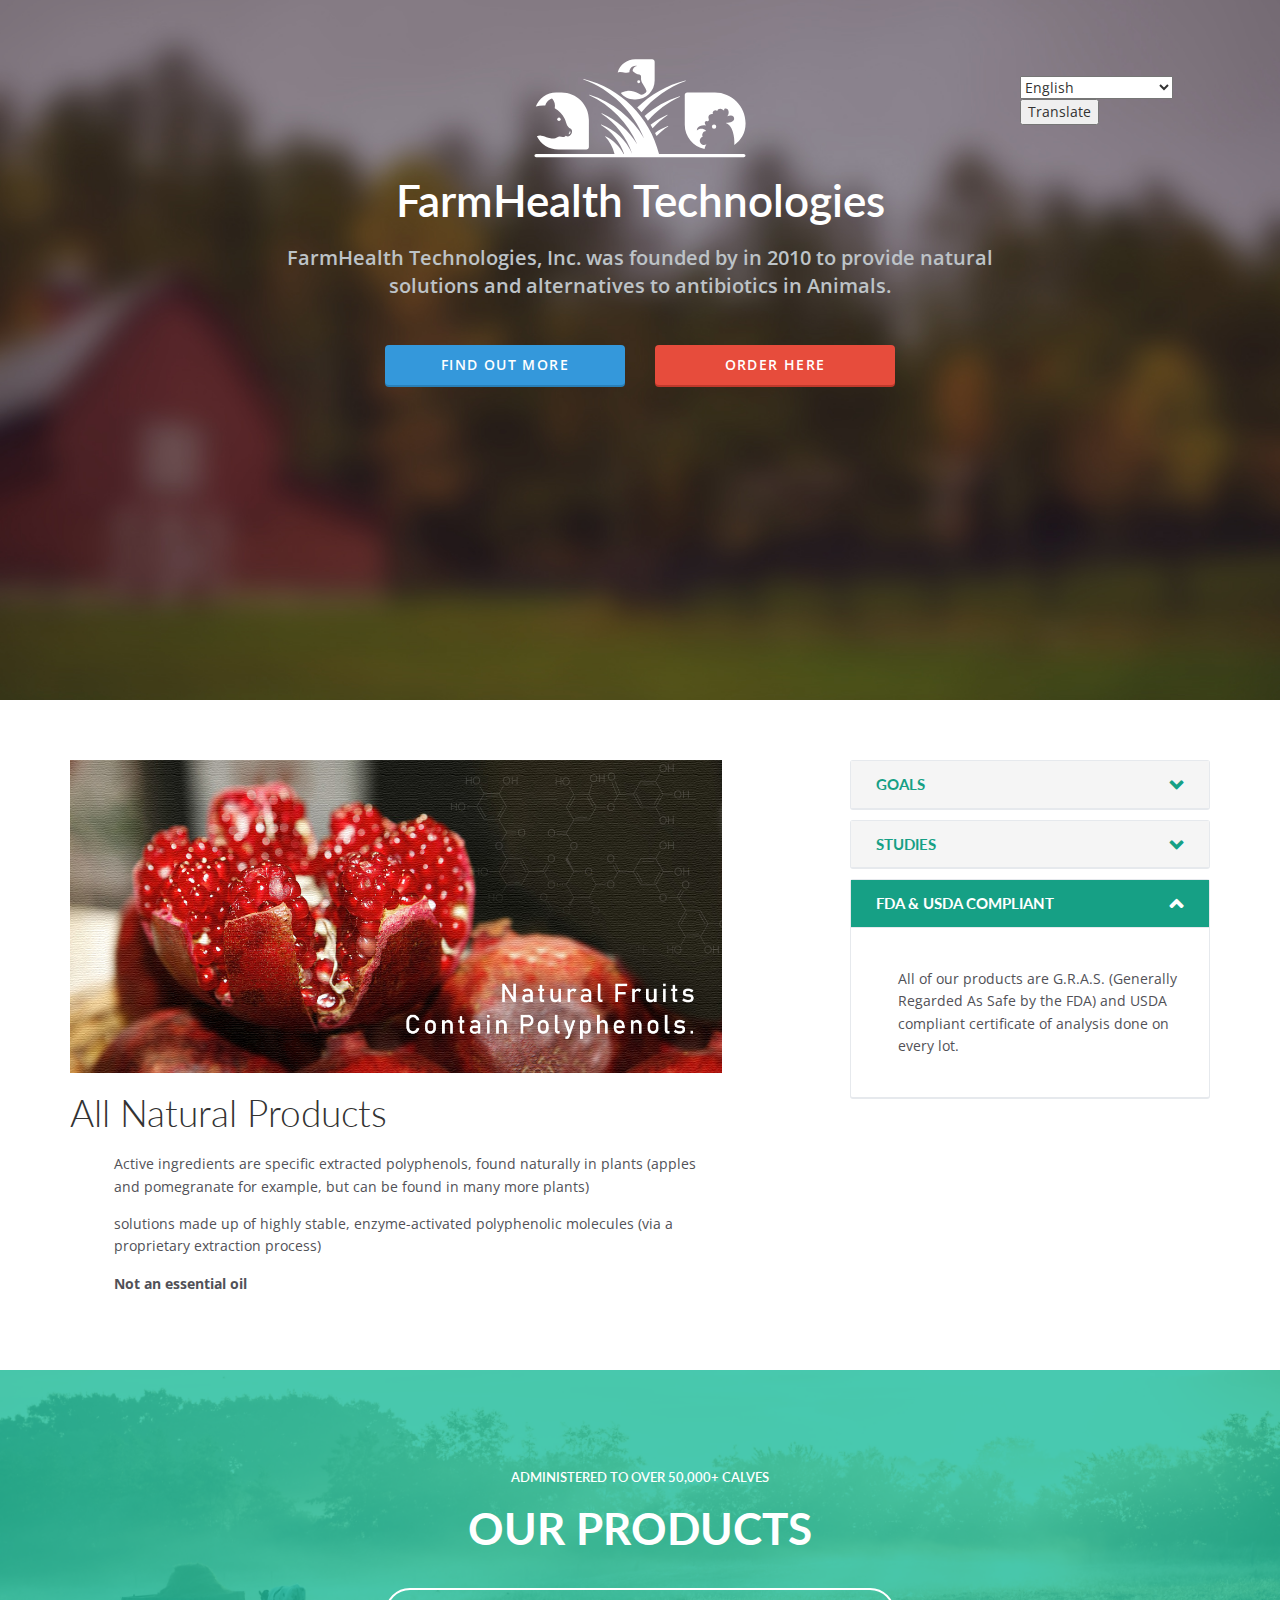
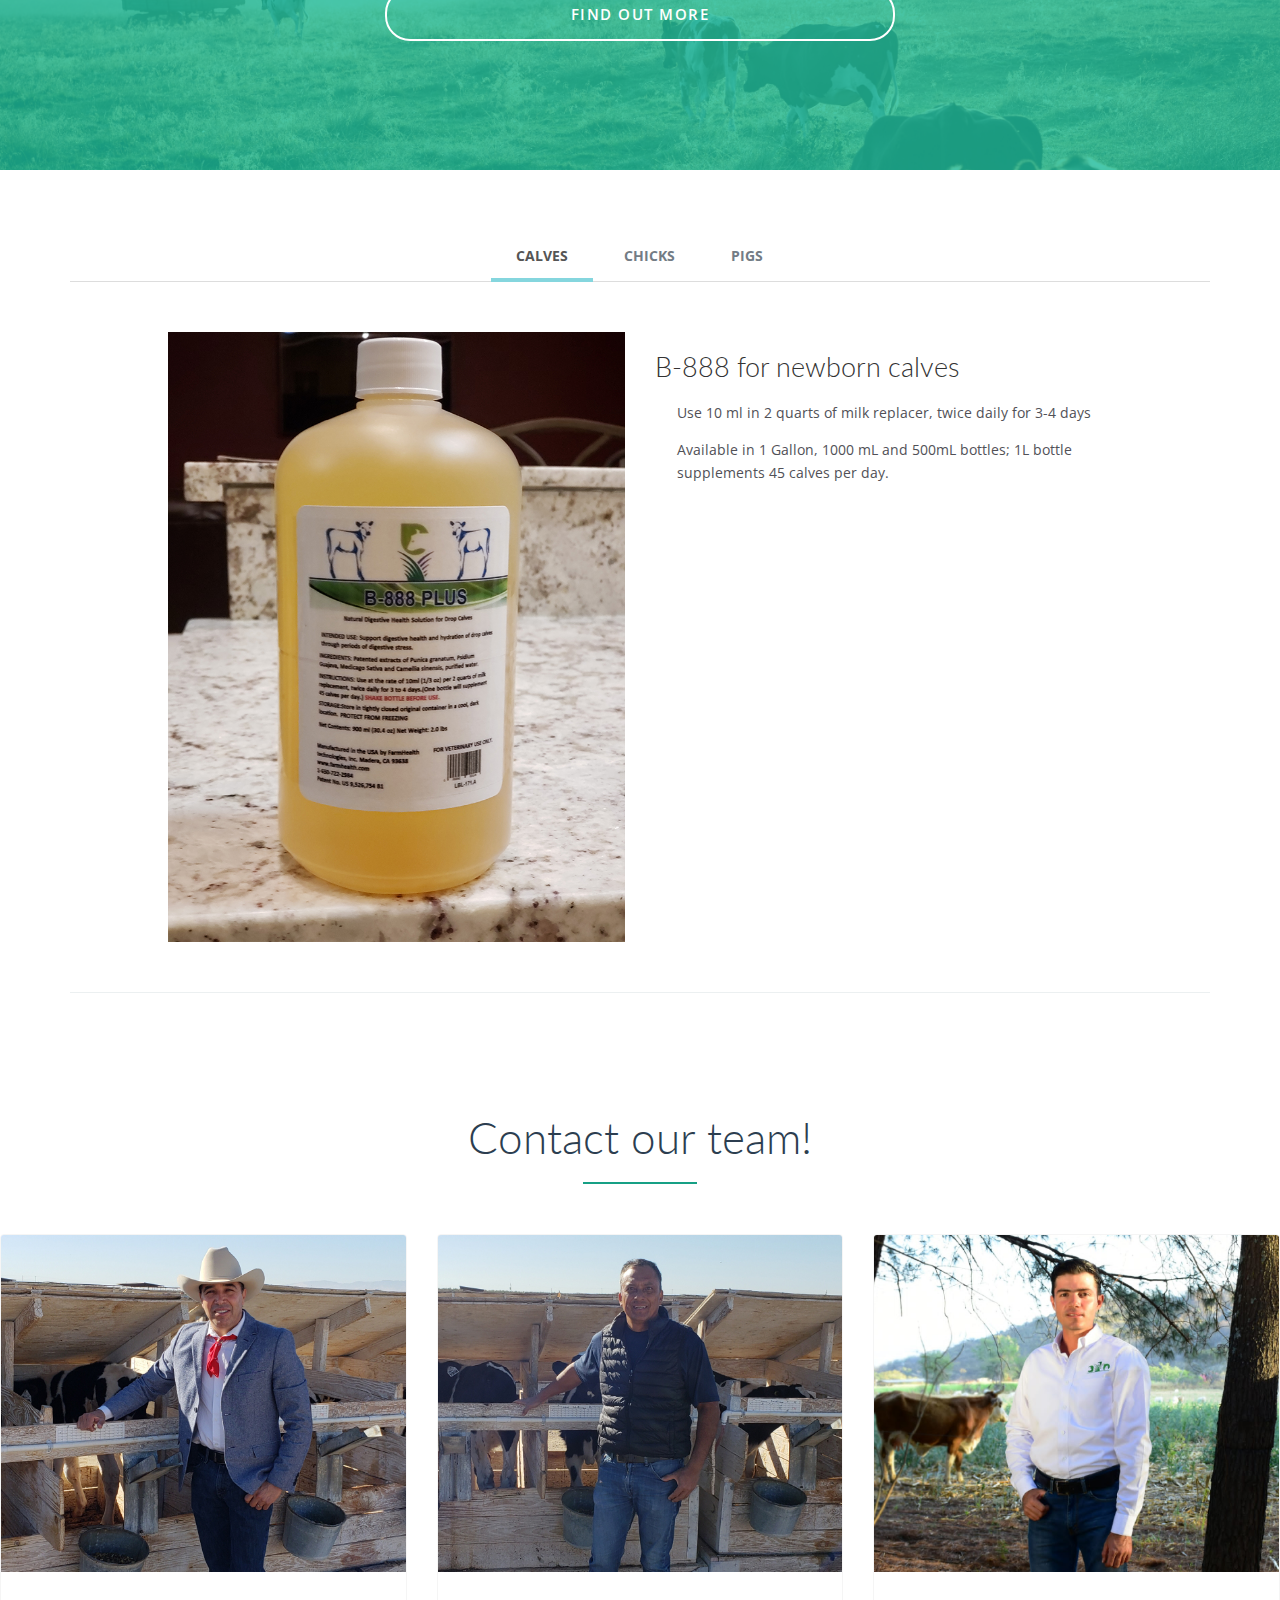
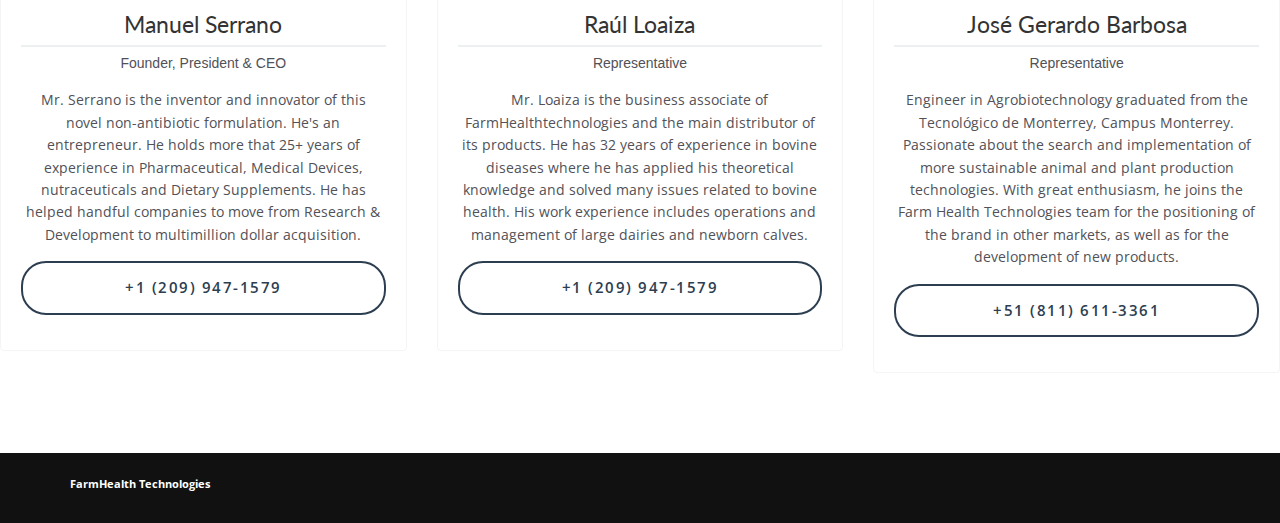
==== commit 74ce97e1: "Added new representative, removed unnecessary tags reducing file size" ====
--- a/index.html
+++ b/index.html
@@ -1,5 +1,5 @@
 <!DOCTYPE html>
-<html lang="en" style="height:100%;" wp-site wp-site-is-master-page>
+<html lang="en" style="height:100%;" wp-site wp-site-is-master-page xmlns="http://www.w3.org/1999/html">
     <head>
         <meta charset="utf-8">
         <title>FarmHealth Technologies</title>
@@ -24,30 +24,30 @@
     <![endif]-->
     </head>
     <body data-spy="scroll" data-target="nav">
-        <header id="header-3" class="soft-scroll header-3" wp-cz-section="blocks_header_3" wp-cz-section-title="Header 3">
+        <header id="header-3" class="soft-scroll header-3">
             <!-- /.nav -->
-            <section class="hero" wp-cz-control="blocks_header_3_bck" wp-cz-control-type="media" wp-cz-control-mime-type="image" wp-cz-control-section="blocks_header_3" wp-attachment-bck wp-attachment-bck-theme-mod="blocks_header_3_bck" wp-attachment-bck-size="large" wp-cz-control-label="Background image">
+            <section class="hero">
                 <div class="container">
                     <div class="brand">
                 </div>
                     <div class="navicon">
                         <a id="nav-toggle" class="nav-slide-btn" href="#"></a>
-                        <img src="images/brand/logo.svg" class="brand-img img-responsive" wp-attachment-image="" wp-attachment-image-theme-mod="blocks_header_3_logo" wp-attachment-image-size="large" wp-cz-control="blocks_header_3_logo" wp-cz-control-label="Logo" wp-cz-control-type="media" wp-cz-control-mime-type="image" wp-cz-control-section="blocks_header_3">
+                        <img src="images/brand/logo.svg" class="brand-img img-responsive" alt="">
                     </div>
                     <div class="col-md-8 col-md-offset-2 text-center">
                         <div class="editContent">
-                            <h1 wp-cz-control="blocks_header_3_title" wp-cz-control-label="Title" wp-cz-control-section="blocks_header_3" wp-cz-theme-mod="blocks_header_3_title">FarmHealth Technologies</h1>
+                            <h1>FarmHealth Technologies</h1>
                         </div>
                         <div class="editContent">
-                            <p class="lead silver" wp-cz-control="blocks_header_3_text" wp-cz-control-label="Text" wp-cz-control-type="textarea" wp-cz-control-section="blocks_header_3" wp-cz-theme-mod="blocks_header_3_text">FarmHealth Technologies, Inc. was founded by in 2010 to provide natural solutions and alternatives to antibiotics in Animals.</p>
+                            <p class="lead silver">FarmHealth Technologies, Inc. was founded by in 2010 to provide natural solutions and alternatives to antibiotics in Animals.</p>
                         </div>
                     </div>
                     <div class="col-md-6 col-md-offset-3 text-center">
                         <div class="col-md-6">
-                            <a href="#science" class="btn btn-info btn-block" wp-cz-control="blocks_header_3_button1_label" wp-cz-control-label="Button 1 Label" wp-cz-control-default="Find out more" wp-cz-control-section="blocks_header_3" wp-cz-theme-mod="blocks_header_3_button1_label" wp-cz-control-2="blocks_header_3_button1_url" wp-cz-control-label-2="Button 1 Link" wp-cz-control-section-2="blocks_header_3" wp-cz-theme-mod-attr="blocks_header_3_button1_url" wp-cz-theme-mod-attr-set-attr="href" wp-cz-theme-mod-attr-set="href">Find out more</a>
+                            <a href="#science" class="btn btn-info btn-block">Find out more</a>
                         </div>
                         <div class="col-md-6">
-                            <a href="#order" class="btn btn-danger btn-block" wp-cz-control="blocks_header_3_button2_label" wp-cz-control-label="Button 2 Label" wp-cz-control-default="Buy here" wp-cz-control-section="blocks_header_3" wp-cz-theme-mod="blocks_header_3_button2_label" wp-cz-control-2="blocks_header_3_button2_url" wp-cz-control-label-2="Button 2 Link" wp-cz-control-section-2="blocks_header_3" wp-cz-theme-mod-attr="blocks_header_3_button2_url" wp-cz-theme-mod-attr-set-attr="href" wp-cz-theme-mod-attr-set="href">order here</a>
+                            <a href="#team" class="btn btn-danger btn-block">order here</a>
                         </div>
                     </div>
                     <!-- Translator -->
@@ -96,15 +96,15 @@
                 </div>
             </section>
         </header>
-        <section id="science" class="content-block content-3-4" wp-cz-section="blocks_content_3_4" wp-cz-section-title="Content 3-4" wp-cz-control="blocks_content_3_4_source" wp-cz-control-label="Content source" wp-cz-control-type="custom" wp-cz-control-type-custom="WP_BlocksContentDropdown_Customize_Control" wp-cz-control-section="blocks_content_3_4">
+        <section id="science" class="content-block content-3-4">
             <div class="container">
                 <div class="row">
                     <div class="col-md-7">
-                        <img class="img-responsive" src="images/1200x574.jpg" wp-cz-control="blocks_content_3_4_image" wp-cz-control-label="Image" wp-cz-control-type="media" wp-cz-control-mime-type="image" wp-cz-control-section="blocks_content_3_4" wp-attachment-image="" wp-attachment-image-theme-mod="blocks_content_3_4_image">
-                        <h2 wp-cz-control="blocks_content_3_4_title" wp-cz-control-label="Title" wp-cz-control-section="blocks_content_3_4" wp-cz-theme-mod="blocks_content_3_4_title">All Natural Products</h2>
-                        <p wp-cz-control="blocks_content_3_4_text" wp-cz-control-label="Text" wp-cz-control-section="blocks_content_3_4" wp-cz-theme-mod="blocks_content_3_4_text"><ul>
+                        <img class="img-responsive" src="images/1200x574.jpg" alt="background image of pomegranate">
+                        <h2>All Natural Products</h2>
+                            <ul>
                                 <li>
-                                    <p><ul>
+                                        <ul>
                                             <li>
                                                 <p>Active ingredients are specific extracted polyphenols, found naturally in plants (apples and pomegranate for example, but can be found in many more plants)</p>
                                             </li>
@@ -114,31 +114,31 @@
                                             <li>
                                                 <p><b>Not an essential oil</b></p>
                                             </li>
-                                        </ul></p>
+                                        </ul>
                                 </li>
-                            </ul></p>
+                        </ul>
                     </div>
                     <div class="col-md-4 col-md-offset-1">
-                        <div class="panel-group" wp-loop="blocks" wp-loop-post_parent="get_theme_mod('blocks_content_3_4_source')" wp-loop-post-type-custom="blocks_content" wp-loop-post-status="publish" wp-loop-nopaging="true" wp-loop-order="ASC" wp-loop-orderby="menu_order" wp-loop-show-items="9999">
-                            <div class="panel panel-default" wp-loop-item="">
+                        <div class="panel-group">
+                            <div class="panel panel-default">
                                 <div class="panel-heading">
-                                    <h4 class="panel-title"><a class="panel-toggle collapsed" data-toggle="collapse" data-parent=".panel-group" href="#content1" wp-call-function="'#panel-'.get_the_ID()" wp-call-function-echo="true" wp-call-function-set="attr" wp-call-function-set-attr="href" wp-call-function-2="if($blocks_item_number > 1) echo 'collapsed';" wp-call-function-2-set="attr" wp-call-function-2-set-attr="class" wp-call-function-2-set-attr-append="true"><span wp-the-title="">GOALS</span></a></h4>
+                                    <h4 class="panel-title"><a class="panel-toggle collapsed" data-toggle="collapse" data-parent=".panel-group" href="#content1"><span>GOALS</span></a></h4>
                                 </div>
                                 <!-- /.panel-heading -->
-                                <div id="content1" class="panel-collapse collapse" wp-the-id="panel" wp-call-function="if($blocks_item_number == 1) echo 'in';" wp-call-function-set="attr" wp-call-function-set-attr="class" wp-call-function-set-attr-append="true" wp-remove-class="in" style="height: 0px;">
+                                <div id="content1" class="panel-collapse collapse" style="height: 0;">
                                     <div class="panel-body">
-                                        <p wp-the-content="">One of the goals was a way to address water-borne disease and diarrhea, one of the largest  unmet health needs in the developing world.</p>
+                                        <p>One of the goals was a way to address water-borne disease and diarrhea, one of the largest  unmet health needs in the developing world.</p>
                                     </div>
                                     <!-- /.panel-body -->
                                 </div>
                                 <!-- /.content -->
                             </div>
-                            <div class="panel panel-default" wp-loop-skip="">
+                            <div class="panel panel-default">
                                 <div class="panel-heading">
                                     <h4 class="panel-title"><a class="panel-toggle collapsed" data-toggle="collapse" data-parent=".panel-group" href="#content2"><span>STUDIES</span></a></h4>
                                 </div>
                                 <!-- /.panel-heading -->
-                                <div id="content2" class="panel-collapse collapse" style="height: 0px;">
+                                <div id="content2" class="panel-collapse collapse" style="height: 0;">
                                     <div class="panel-body">
                                         <p>Pre-clinical animal observations showed improved weight gain and dramatic reduction in diarrhea mortalities in commercial pig and calves farms. This led to the company’s first products; antibiotic alternatives for the commercial livestock market.</p>
                                     </div>
@@ -146,7 +146,7 @@
                                 </div>
                                 <!-- /.content -->
                             </div>
-                            <div class="panel panel-default" wp-loop-skip="">
+                            <div class="panel panel-default">
                                 <div class="panel-heading">
                                     <h4 class="panel-title"><a class="panel-toggle" data-toggle="collapse" data-parent=".panel-group" href="#content3"><span>FDA & USDA Compliant</span></a></h4>
                                 </div>
@@ -172,44 +172,44 @@
             </div>
             <!-- /.container -->
         </section>
-        <section id="our_products" class="content-block-nopad content-3-1" wp-cz-section="blocks_content_3_1" wp-cz-section-title="Content 3-1" wp-cz-control="blocks_content_3_1_bck" wp-cz-control-label="Background_image" wp-cz-control-type="media" wp-cz-control-mime-type="image" wp-cz-control-section="blocks_content_3_1" wp-attachment-bck wp-attachment-bck-theme-mod="blocks_content_3_1_bck">
+        <section id="our_products" class="content-block-nopad content-3-1">
             <div class="overlay overlay-aqua">
                 <div class="container text-center">
-                    <h2 wp-cz-control="blocks_content_3_1_tagline" wp-cz-control-label="Tagline" wp-cz-control-type="textarea" wp-cz-control-section="blocks_content_3_1" wp-cz-theme-mod="blocks_content_3_1_tagline">administered to over 50,000+ calves</h2>
-                    <h1 wp-cz-control="blocks_content_3_1_title" wp-cz-control-label="Title" wp-cz-control-section="blocks_content_3_1" wp-cz-control-type="textarea" wp-cz-theme-mod="blocks_content_3_1_title"><b>OUR PRODUCTS</b></h1>
+                    <h2>administered to over 50,000+ calves</h2>
+                    <h1><b>OUR PRODUCTS</b></h1>
                     <div class="col-md-6 col-md-offset-3 text-center">
                         <div class="col-md-12">
-                            <a href="#products" class="btn btn-block btn-outline btn-outline-lg outline-light" wp-cz-control="blocks_content_3_1_button2_label" wp-cz-control-label="Button 2 Label" wp-cz-control-section="blocks_content_3_1" wp-cz-theme-mod="blocks_content_3_1_button2_label" wp-cz-control-2="blocks_content_3_1_button2_link" wp-cz-control-label-2="Button 2 Link" wp-cz-control-section-2="blocks_content_3_1" wp-cz-theme-mod-attr="blocks_content_3_1_button2_link" wp-cz-theme-mod-attr-set-attr="href">Find out more</a>
+                            <a href="#products" class="btn btn-block btn-outline btn-outline-lg outline-light">Find out more</a>
                         </div>
                     </div>
                 </div>
                 <!-- /.container -->
             </div>
         </section>
-        <section class="content-block content-1-8" wp-cz-section="blocks_content_1_8" wp-cz-section-title="Content 1-8" wp-cz-control="blocks_content_1_8_source" wp-cz-control-label="Content source" wp-cz-control-type="custom" wp-cz-control-type-custom="WP_BlocksContentDropdown_Customize_Control" wp-cz-control-section="blocks_content_1_8" id="products">
+        <section class="content-block content-1-8" id="products">
             <div class="container">
                 <ul class="nav nav-tabs text-center" role="tablist" id="myTab">
-                    <li class="active" wp-loop="tabs" wp-loop-show-empty-text="false" wp-loop-first-classes="active" wp-loop-post_parent="get_theme_mod('blocks_content_1_8_source')" wp-loop-post-type-custom="blocks_content" wp-loop-post-status="publish" wp-loop-nopaging="true" wp-loop-order="ASC" wp-loop-orderby="menu_order">
+                    <li class="active">
                         <a href="#tab1" role="tab" data-toggle="tab">CALVES</a>
                     </li>
-                    <li wp-loop-skip="">
+                    <li>
                         <a href="#tab2" role="tab" data-toggle="tab">CHICKS</a>
                     </li>
-                    <li wp-loop-skip="">
+                    <li>
                         <a href="#tab3" role="tab" data-toggle="tab">PIGS</a>
                     </li>
                 </ul>
 
                 <div class="tab-content">
-                    <div class="tab-pane fade in active" id="tab1" wp-loop="tabs" wp-loop-show-empty-text="false" wp-loop-first-classes="in active" wp-loop-post_parent="get_theme_mod('blocks_content_1_8_source')" wp-loop-post-type-custom="blocks_content" wp-loop-post-status="publish" wp-loop-nopaging="true" wp-call-function="'tab_'.$tabs_item_number" wp-call-function-echo="true" wp-call-function-set="attr" wp-call-function-set-attr="id" wp-loop-order="ASC" wp-loop-orderby="menu_order">
+                    <div class="tab-pane fade in active" id="tab1">
                         <div class="row">
                             <div class="col-md-5 col-md-offset-1 col-sm-6">
-                                <img class="img-responsive" src="images/b-888.jpg" wp-the-post-thumbnail="large">
+                                <img class="img-responsive" src="images/b-888.jpg" alt="Calves">
                             </div>
                             <!-- /.col -->
                             <div class="col-md-5 col-sm-6">
-                                <h3 wp-the-title="">B-888 for newborn calves</h3>
-                                <p wp-the-content=""></p>
+                                <h3>B-888 for newborn calves</h3>
+                                <p></p>
                                 <ul>
                                     <li>
                                         <p>Use 10 ml in 2 quarts of milk replacer, twice daily for 3-4 days</p>
@@ -225,15 +225,15 @@
                         <!-- /.row -->
                     </div>
                     <!-- /#tab1 -->
-                    <div class="tab-pane fade" id="tab2" wp-loop-skip="">
+                    <div class="tab-pane fade" id="tab2">
                       <div class="row">
                           <div class="col-md-5 col-md-offset-1 col-sm-6">
-                              <img class="img-responsive" src="images/c-333.jpg" wp-the-post-thumbnail="large">
+                              <img class="img-responsive" src="images/c-333.jpg" alt="Chicks">
                           </div>
                           <!-- /.col -->
                           <div class="col-md-5 col-sm-6">
-                              <h3 wp-the-title="">C-333+ for Chicks</h3>
-                              <p wp-the-content=""></p>
+                              <h3>C-333+ for Chicks</h3>
+                              <p></p>
                               <ul>
                                   <li>
                                       <p>C-333 Plus contains natural active ingredients extracted from plants that contain a specific group of polyphenols designed to minimize and restore intestinal damage, eliminates scours, reduce inflammation and protect the gut from stress. Use in times of digestive stress and when fowls experienced mortality due to production stresses and pathogens.</p>
@@ -250,15 +250,15 @@
                         <!-- /.row -->
                     </div>
                     <!-- /#tab2 -->
-                    <div class="tab-pane fade" id="tab3" wp-loop-skip="">
+                    <div class="tab-pane fade" id="tab3" >
                       <div class="row">
                           <div class="col-md-5 col-md-offset-1 col-sm-6">
-                                <img class="img-responsive" src="images/g-2000.jpg" wp-the-post-thumbnail="large">
+                                <img class="img-responsive" src="images/g-2000.jpg" alt="Piglets">
                           </div>
                           <!-- /.col -->
                           <div class="col-md-5 col-sm-6">
-                              <h3 wp-the-title="">G-2000 for piglets</h3>
-                              <p wp-the-content=""></p>
+                              <h3>G-2000 for piglets</h3>
+                              <p></p>
                               <ul>
                                   <li>
                                         <p>Administer 1mL orally to newborn piglets. 1 bottle (900mL) will supplement 880 animals</p>
@@ -284,43 +284,51 @@
             </div>
             <!-- /.container -->
         </section>
-        <section class="content-block team-1 team-1-1" wp-cz-section="blocks_team_1_1" wp-cz-section-title="Team 1-1" wp-cz-control="blocks_team_1_1_source" wp-cz-control-label="Content source" wp-cz-control-type="custom" wp-cz-control-type-custom="WP_BlocksContentDropdown_Customize_Control" wp-cz-control-section="blocks_team_1_1">
+        <section id="team" class="content-block team-1 team-1-1">
             <div class="container">
                 <div class="underlined-title">
-                    <h1 wp-cz-control="blocks_team_1_1_title" wp-cz-control-label="Title" wp-cz-control-section="blocks_team_1_1" wp-cz-theme-mod="blocks_team_1_1_title" wp-cz-control-type="textarea">Say hello to the team</h1>
+                    <h1>Contact our team!</h1>
                     <hr>
+                </div>
                 </div>
                 <div class="row text-center">
                     <!-- /.team-member-wrap -->
-                    <div class="team-member-wrap col-md-6 col-sm-4" wp-loop-skip>
+                    <div class="team-member-wrap col-md-4 col-sm-2">
                         <div class="team-member">
                             <img src="images/c302b83f-4481-4156-8cf1-1273458cc56f.jpg" class="img-responsive" alt="Member Image">
                             <div class="team-details">
                                 <h4 class="member-name">Manuel Serrano</h4>
                                 <p class="position">Founder, President & CEO</p>
-                                <p>Mr. Serrano is the inventor and  innovator of this novel non antibiotic formulation. He's an entrepreneur. He holds more that 25+ years of experience in Pharmaceutical, Medical Devices, nutraceuticals and Dietary Supplements. He has helped handful companies to move from Research & Development to multimillion dollar acquisition.</p>
-                                <ul class="social social-dark">
-                                    <li>
-                                        <a href="#"><i class="fa fa-2x fa-facebook"></i></a>
-                                    </li>
-                                </ul>
-                                <!-- /.social -->
-                            </div>
-                        </div>
-                    </div>
-                    <div class="team-member-wrap col-md-6 col-sm-4" wp-loop-skip>
+                                <p>Mr. Serrano is the inventor and  innovator of this novel non-antibiotic formulation. He's an entrepreneur. He holds more that 25+ years of experience in Pharmaceutical, Medical Devices, nutraceuticals and Dietary Supplements. He has helped handful companies to move from Research & Development to multimillion dollar acquisition.</p>
+                                <div>
+                                    <a href="tel:+12099471579" class="btn btn-block btn-outline btn-outline-lg outline-dark">+1 (209) 947-1579</a>
+                                </div>
+                            </div>
+                        </div>
+                    </div>
+                    <div class="team-member-wrap col-md-4 col-sm-2">
                         <div class="team-member">
                             <img src="images/de84aa4f-8a27-470a-b9fb-d68ac1866373.jpg" class="img-responsive" alt="Member Image">
                             <div class="team-details">
                                 <h4 class="member-name">Raúl Loaiza</h4>
                                 <p class="position">Representative</p>
                                 <p>Mr. Loaiza is the business associate of FarmHealthtechnologies and the main distributor of its products. He has 32 years of experience in bovine diseases where he has applied his theoretical knowledge and solved many issues related to bovine health. His work experience includes operations and management of large dairies and newborn calves.</p>
-                                <ul class="social social-dark">
-                                    <li>
-                                        <a href="#"><i class="fa fa-2x fa-facebook"></i></a>
-                                    </li>
-                                </ul>
-                                <!-- /.social -->
+                                <div>
+                                    <a href="tel:+12099471779" class="btn btn-block btn-outline btn-outline-lg outline-dark">+1 (209) 947-1579</a>
+                                </div>
+                            </div>
+                        </div>
+                    </div>
+                    <div class="team-member-wrap col-md-4 col-sm-2">
+                        <div class="team-member">
+                            <img src="images/xe94bh4f-8d27-8dh4-k2o7-c7nw903nsd973n.jpg" class="img-responsive" alt="Member Image">
+                            <div class="team-details">
+                                <h4 class="member-name">José Gerardo Barbosa</h4>
+                                <p class="position">Representative</p>
+                                <p>Engineer in Agrobiotechnology graduated from the Tecnológico de Monterrey, Campus Monterrey. Passionate about the search and implementation of more sustainable animal and plant production technologies. With great enthusiasm, he joins the Farm Health Technologies team for the positioning of the brand in other markets, as well as for the development of new products.</p>
+                                <div>
+                                    <a href="tel:+518116113361" class="btn btn-block btn-outline btn-outline-lg outline-dark">+51 (811) 611-3361</a>
+                                </div>
                             </div>
                         </div>
                     </div>
@@ -330,26 +338,9 @@
             </div>
             <!-- /.container -->
         </section>
-        <section id="order" class="content-block-nopad content-3-3" wp-cz-section="blocks_content_3_3" wp-cz-section-title="Content 3-3" wp-cz-control="blocks_content_3_3_bck" wp-cz-control-label="Background image" wp-cz-control-type="media" wp-cz-control-mime-type="image" wp-cz-control-section="blocks_content_3_3" wp-attachment-bck wp-attachment-bck-theme-mod="blocks_content_3_3_bck">
-            <div class="overlay overlay-blue">
-                <div class="container text-center">
-                    <h2 wp-cz-control="blocks_content_3_3_tagline" wp-cz-control-label="Tagline" wp-cz-control-type="textarea" wp-cz-control-section="blocks_content_3_3" wp-cz-theme-mod="blocks_content_3_3_tagline">call one of the numbers below</h2>
-                    <h1 wp-cz-control="blocks_content_3_3_title" wp-cz-control-label="Title" wp-cz-control-section="blocks_content_3_3" wp-cz-control-type="textarea" wp-cz-theme-mod="blocks_content_3_3_title">how to order</h1>
-                    <div class="col-md-6 col-md-offset-3 text-center">
-                        <div class="col-md-6">
-                            <a href="tel:+16507222984" class="btn btn-block btn-outline btn-outline-lg outline-light" wp-cz-control="blocks_content_3_3_button1_label" wp-cz-control-label="Button 1 Label" wp-cz-control-section="blocks_content_3_3" wp-cz-theme-mod="blocks_content_3_3_button1_label" wp-cz-control-2="blocks_content_3_3_button1_link" wp-cz-control-label-2="Button 1 Link" wp-cz-control-section-2="blocks_content_3_3" wp-cz-theme-mod-attr="blocks_content_3_3_button1_link" wp-cz-theme-mod-attr-set-attr="href">(650) 722-2984</a>
-                        </div>
-                        <div class="col-md-6">
-                            <a href="tel:+12099471779" class="btn btn-block btn-outline btn-outline-lg outline-light" wp-cz-control="blocks_content_3_3_button2_label" wp-cz-control-label="Button 2 Label" wp-cz-control-section="blocks_content_3_3" wp-cz-theme-mod="blocks_content_3_3_button2_label" wp-cz-control-2="blocks_content_3_3_button2_link" wp-cz-control-label-2="Button 2 Link" wp-cz-control-section-2="blocks_content_3_3" wp-cz-theme-mod-attr="blocks_content_3_3_button2_link" wp-cz-theme-mod-attr-set-attr="href">(209) 947-1579</a>
-                        </div>
-                    </div>
-                </div>
-                <!-- /.container -->
-            </div>
-        </section>
-        <div class="copyright-bar bg-black" wp-cz-section="blocks_copyright_1" wp-cz-section-title="Copyright 1" id="footer">
+        <div class="copyright-bar bg-black" id="footer">
             <div class="container">
-                <p class="pull-left small" wp-cz-control="blocks_copyright_1_text_left" wp-cz-control-label="Left Text" wp-cz-control-type="textarea" wp-cz-control-section="blocks_copyright_1" wp-cz-theme-mod="blocks_copyright_1_text_left" wp-cz-theme-mod-check="true">FarmHealth Technologies</p>
+                <p class="pull-left small">FarmHealth Technologies</p>
             </div>
         </div>
         <script type="text/javascript" src="js/jquery-1.11.1.min.js"></script>
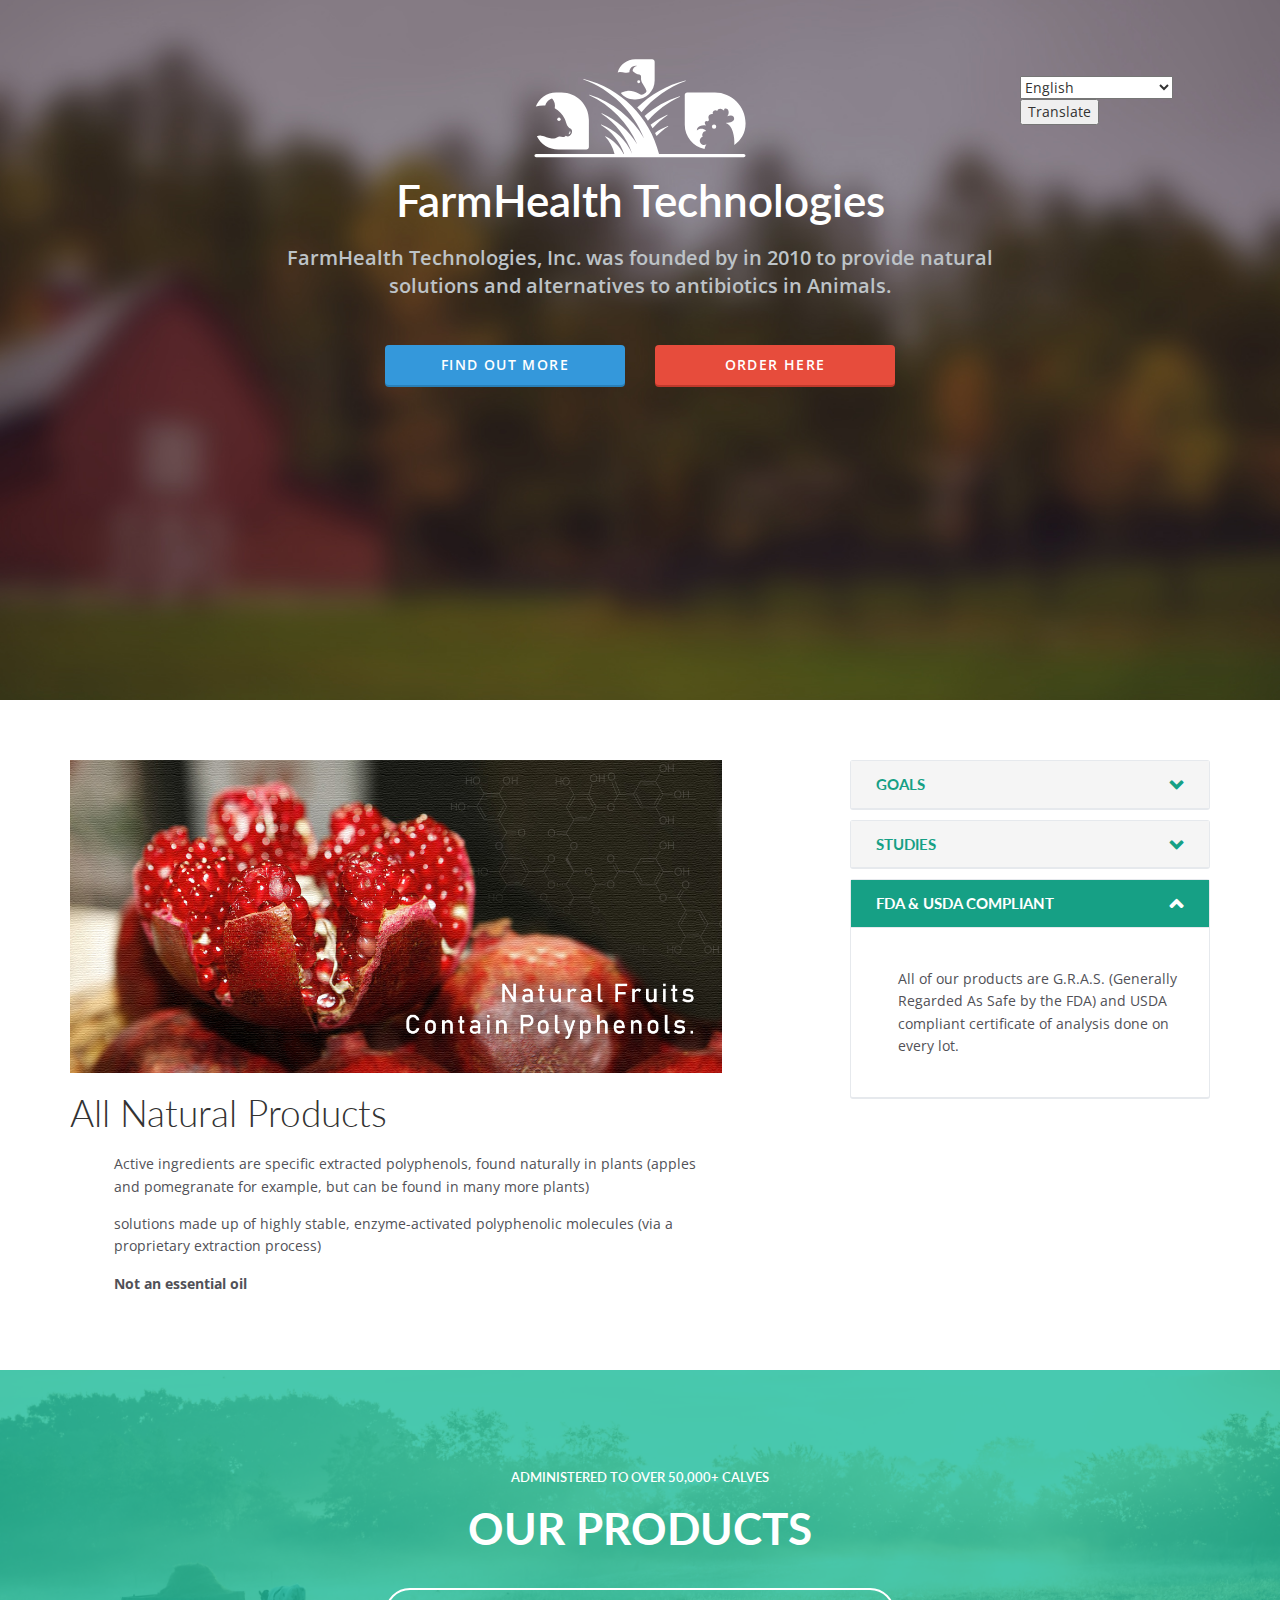
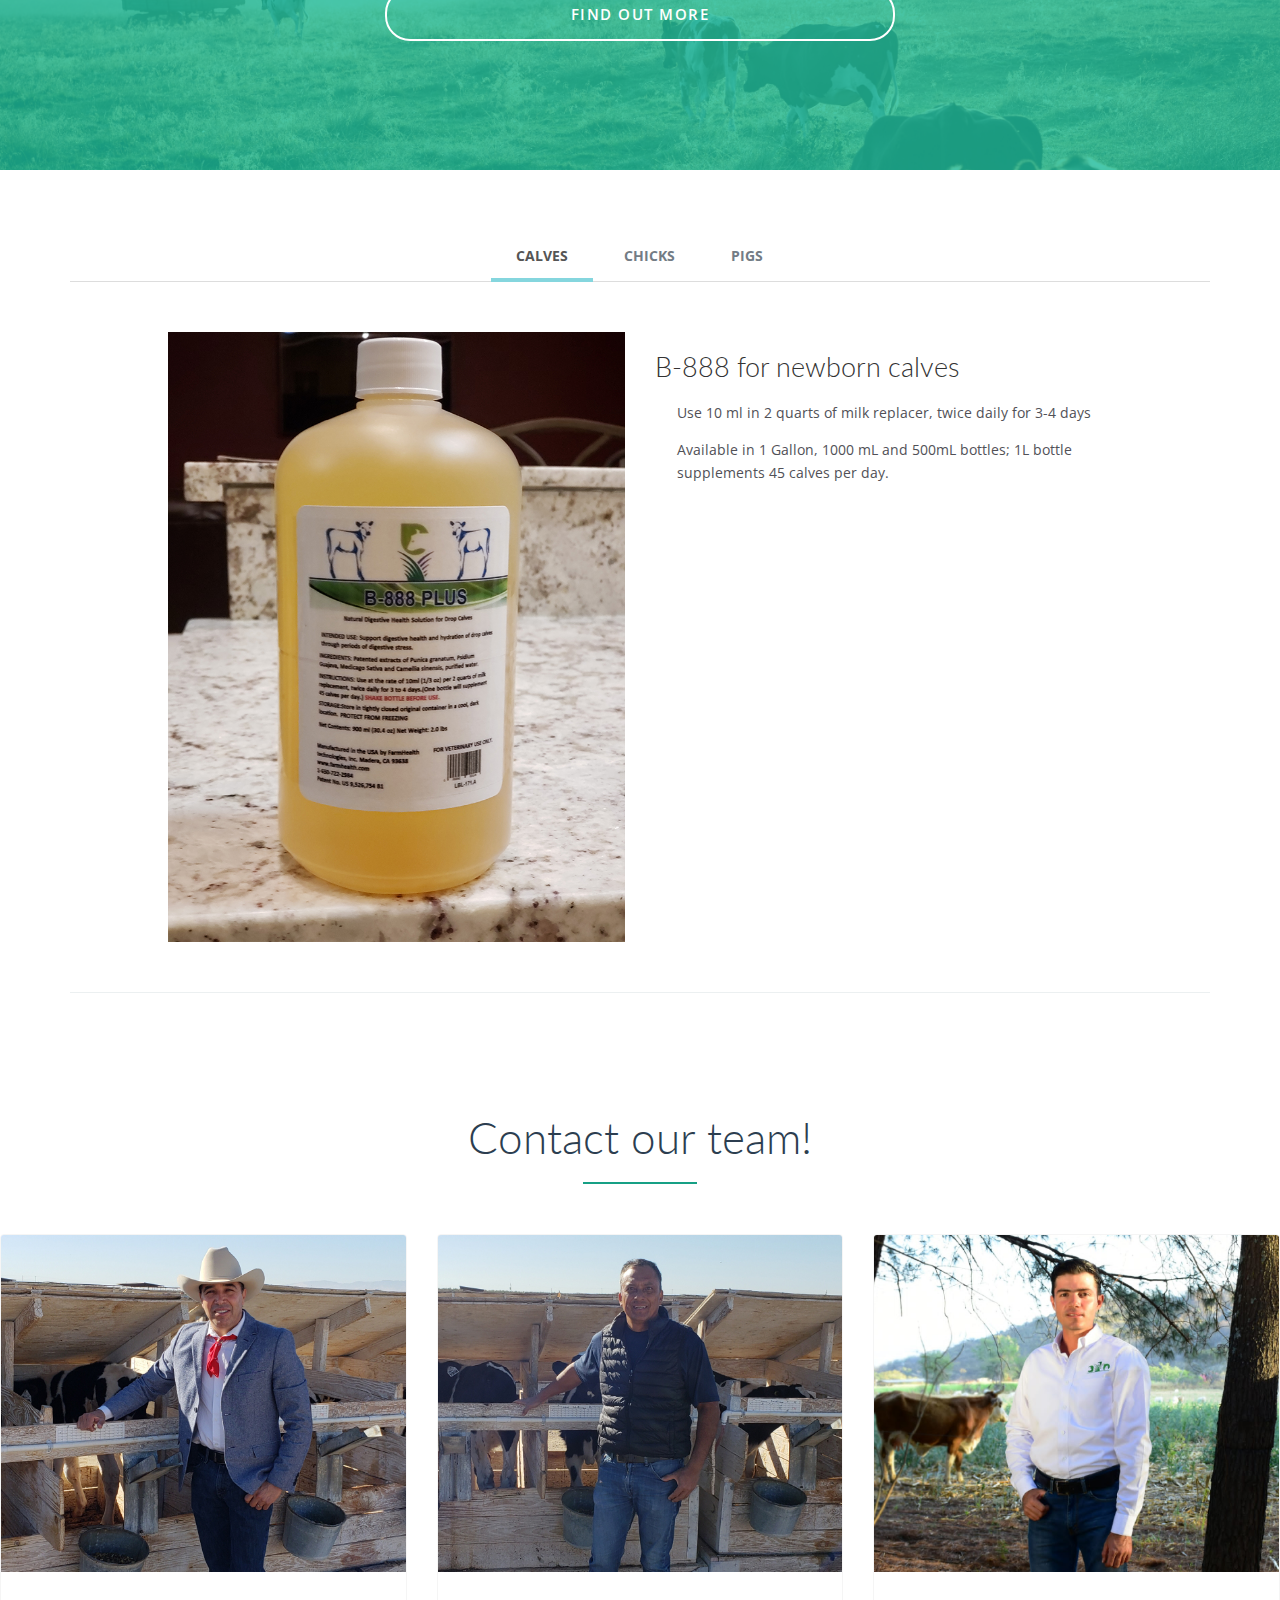
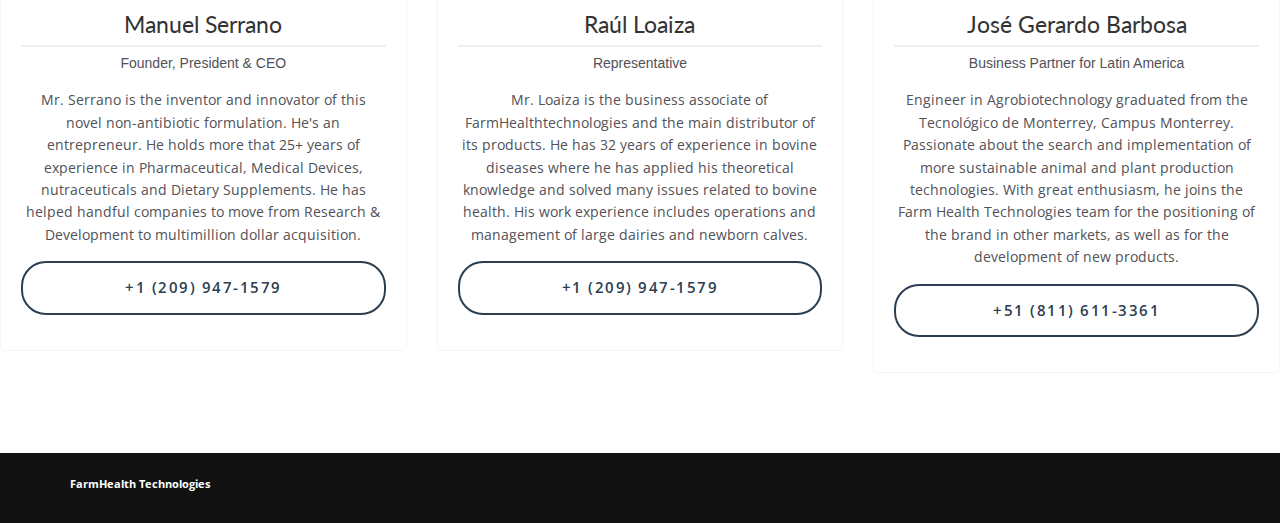
==== commit 450e0999: "fixed gerados title" ====
--- a/index.html
+++ b/index.html
@@ -324,7 +324,7 @@
                             <img src="images/xe94bh4f-8d27-8dh4-k2o7-c7nw903nsd973n.jpg" class="img-responsive" alt="Member Image">
                             <div class="team-details">
                                 <h4 class="member-name">José Gerardo Barbosa</h4>
-                                <p class="position">Representative</p>
+                                <p class="position">Business Partner for Latin America</p>
                                 <p>Engineer in Agrobiotechnology graduated from the Tecnológico de Monterrey, Campus Monterrey. Passionate about the search and implementation of more sustainable animal and plant production technologies. With great enthusiasm, he joins the Farm Health Technologies team for the positioning of the brand in other markets, as well as for the development of new products.</p>
                                 <div>
                                     <a href="tel:+518116113361" class="btn btn-block btn-outline btn-outline-lg outline-dark">+51 (811) 611-3361</a>
